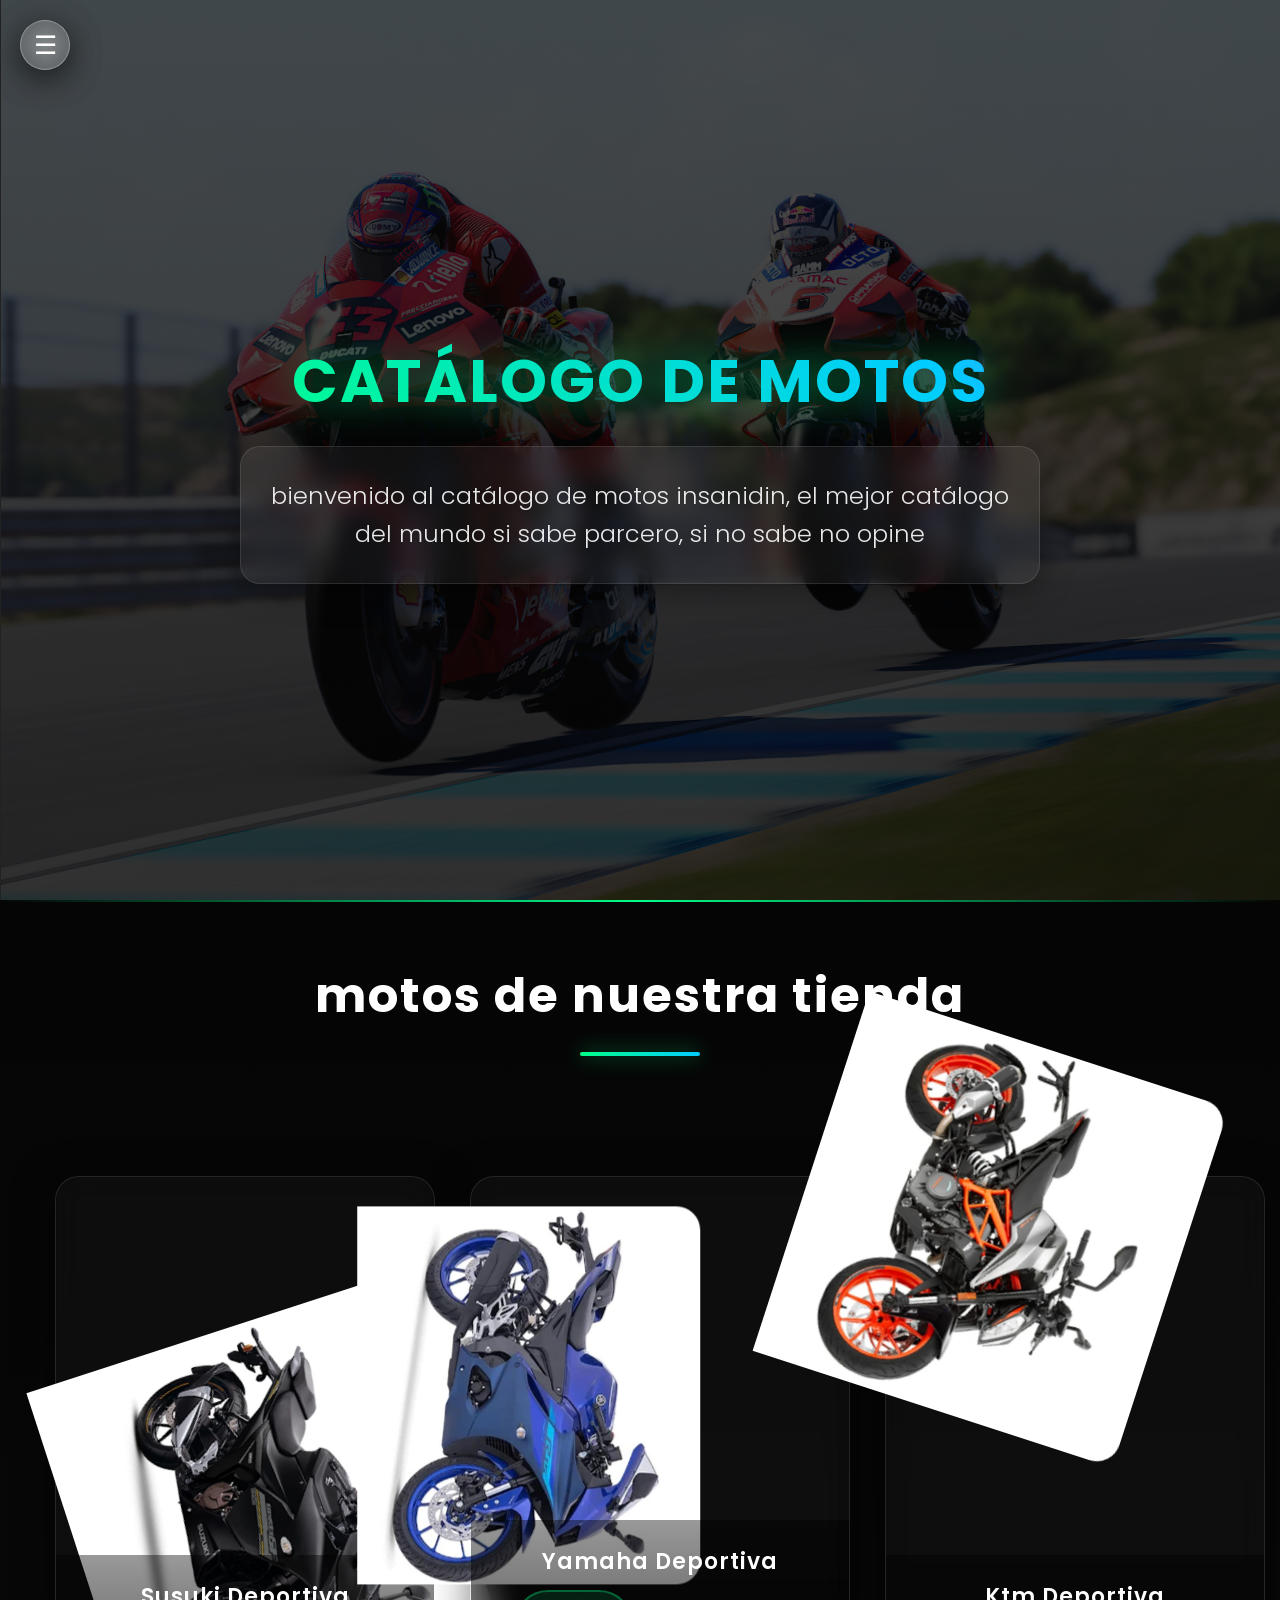
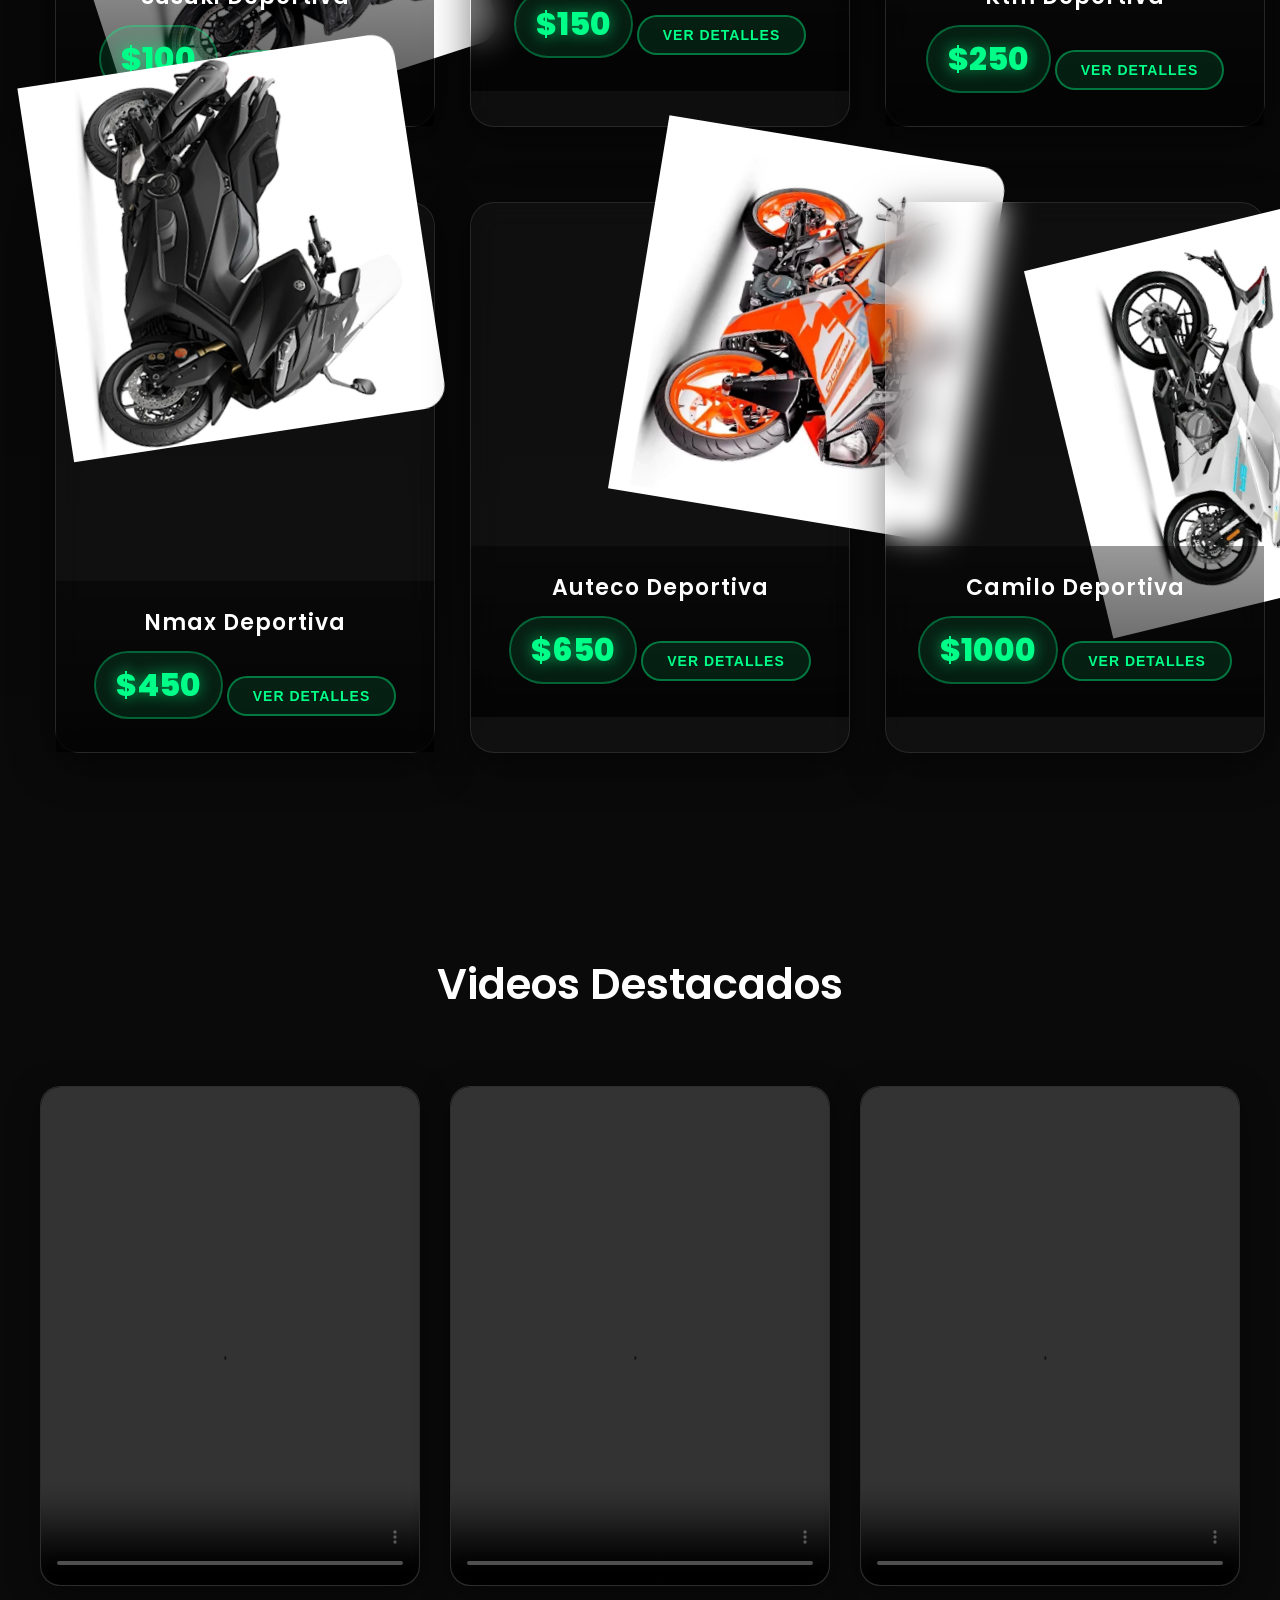
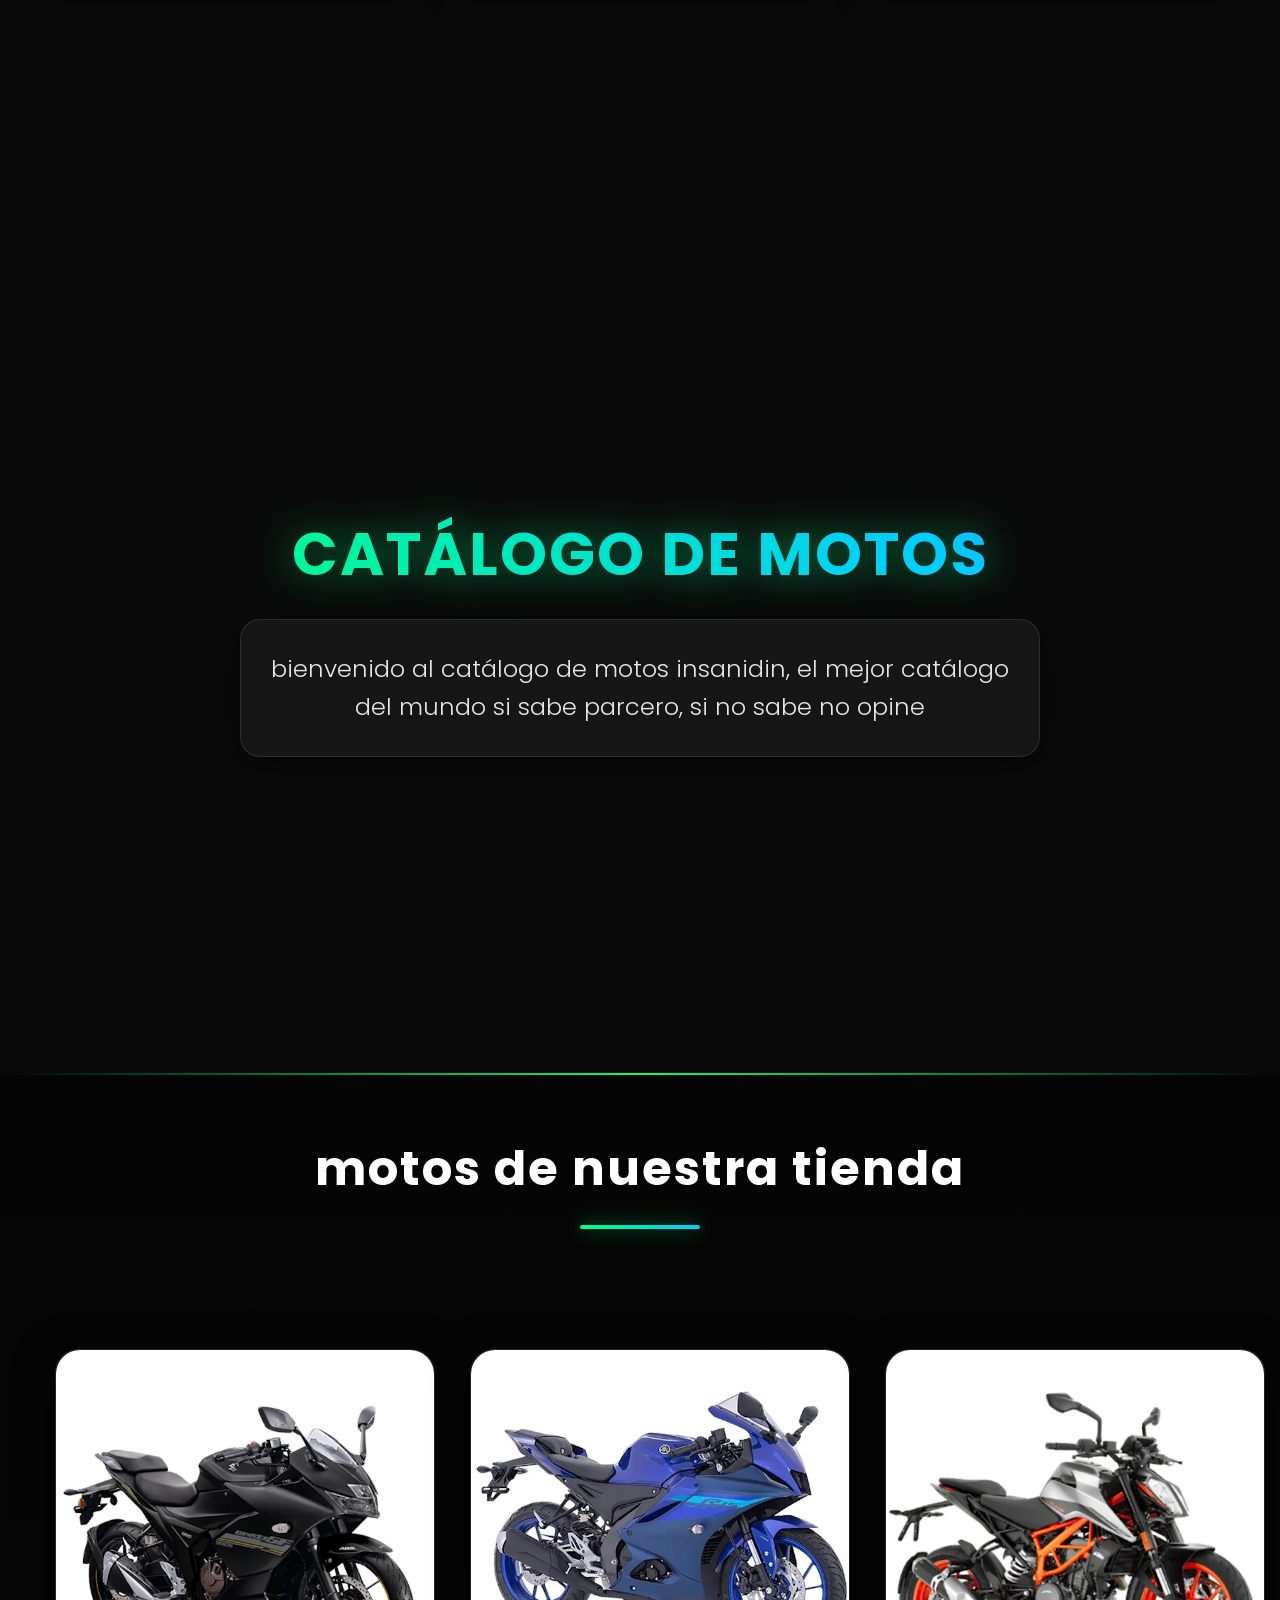
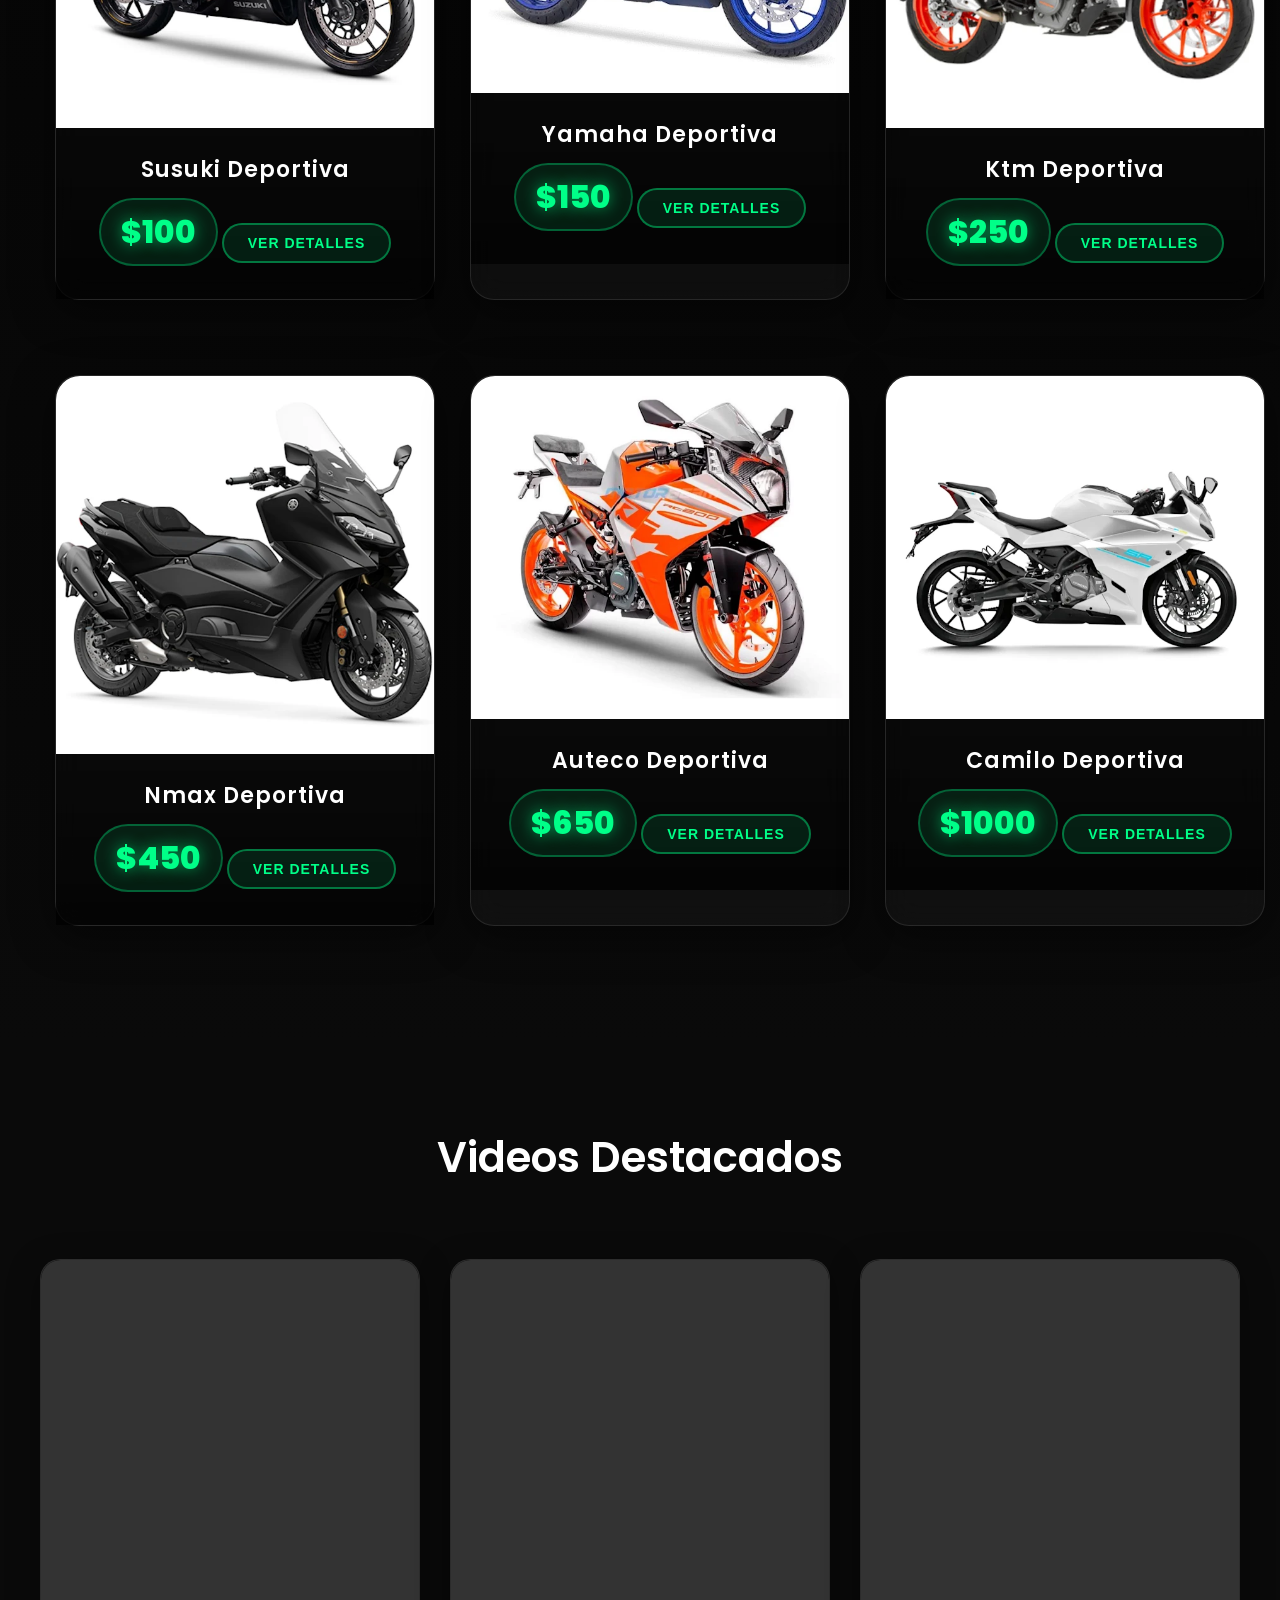
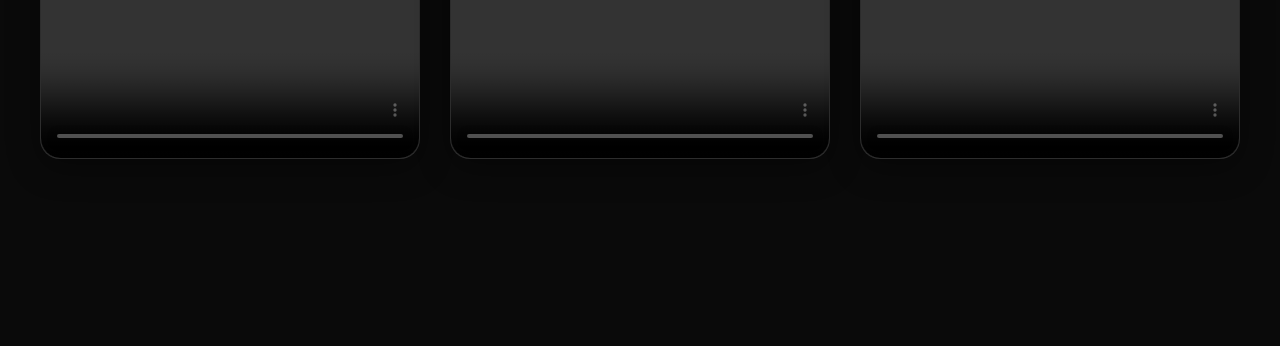
==== index.html @ 55f5631e "Fix Vercel entrypoint: use index.html" ====
<!DOCTYPE html>
<html lang="es">
<head>
    <meta charset="UTF-8">
    <meta name="viewport" content="width=device-width, initial-scale=1.0, user-scalable=yes, maximum-scale=5.0">
    <meta name="description" content="Catálogo de motos deportivas - Encuentra las mejores motos al mejor precio">
    <meta name="theme-color" content="#0a0a0a">
    <link rel="icon" href="assets/img/icon.ico" type="image/png">
    <title>Catálogo de Motos | Las Mejores Motos Deportivas</title>
    <link rel="preconnect" href="https://fonts.googleapis.com">
    <link rel="preconnect" href="https://fonts.gstatic.com" crossorigin>
    <link href="https://fonts.googleapis.com/css2?family=Poppins:wght@300;400;600;700&display=swap" rel="stylesheet">
    <link rel="stylesheet" href="style.css">
</head>
<body>
    <header class="header">
        <button id="menu-btn" aria-label="Menú de navegación" aria-expanded="false">☰</button>

        <div id="sidebar" role="navigation" aria-label="Menú principal">
            <a href="#inicio" class="sidebar-link">Inicio</a>
            <a href="#catalogo" class="sidebar-link">Catálogo</a>
            <a href="#videos" class="sidebar-link">Videos</a>
        </div>

        <div id="blur-overlay"></div>
    </header>

    <section id="inicio">
        <div class="hero-content">
            <h1 class="title">
                <span class="title-glow">catálogo de motos</span>
            </h1>

            <p class="hi">
                bienvenido al catálogo de motos insanidin, el mejor catálogo del mundo si sabe parcero, si no sabe no opine
            </p>
        </div>
    </section>

    <main>
        <section id="catalogo">
            <h2 class="section-title">motos de nuestra tienda</h2>

            <div class="contenedor">
                <div class="moto-card susuki2">
                    <img class="susuki" src="assets/img/susuki.webp" alt="Moto Suzuki Deportiva" loading="lazy">
                    <div class="moto-info">
                        <h3>susuki deportiva</h3>
                        <p class="precio">$100</p>
                        <button class="btn-comprar" type="button">Ver Detalles</button>
                    </div>
                </div>

                <div class="moto-card yamaha2">
                    <img class="yamaha" src="assets/img/yamaha.jpg" alt="Moto Yamaha Deportiva" loading="lazy">
                    <div class="moto-info">
                        <h3>yamaha deportiva</h3>
                        <p class="precio">$150</p>
                        <button class="btn-comprar" type="button">Ver Detalles</button>
                    </div>
                </div>

                <div class="moto-card ktm2">
                    <img class="ktm" src="assets/img/ktm.jpg" alt="Moto KTM Deportiva" loading="lazy">
                    <div class="moto-info">
                        <h3>ktm deportiva</h3>
                        <p class="precio">$250</p>
                        <button class="btn-comprar" type="button">Ver Detalles</button>
                    </div>
                </div>

                <div class="moto-card nmax2">
                    <img class="nmax" src="assets/img/nmax.jpg" alt="Moto NMAX Deportiva" loading="lazy">
                    <div class="moto-info">
                        <h3>nmax deportiva</h3>
                        <p class="precio">$450</p>
                        <button class="btn-comprar" type="button">Ver Detalles</button>
                    </div>
                </div>

                <div class="moto-card auteco2">
                    <img class="auteco" src="assets/img/auteco.jpg" alt="Moto Auteco Deportiva" loading="lazy">
                    <div class="moto-info">
                        <h3>auteco deportiva</h3>
                        <p class="precio">$650</p>
                        <button class="btn-comprar" type="button">Ver Detalles</button>
                    </div>
                </div>

                <div class="moto-card camilo2">
                    <img class="camilo" src="assets/img/camilo.jpg" alt="Moto Camilo Deportiva" loading="lazy">
                    <div class="moto-info">
                        <h3>camilo deportiva</h3>
                        <p class="precio">$1000</p>
                        <button class="btn-comprar" type="button">Ver Detalles</button>
                    </div>
                </div>
            </div>
        </section>

        <section id="videos">
            <h2 class="titulo-videos">Videos Destacados</h2>

            <div class="contenedor-videos">
                <div class="video-card">
                    <video controls preload="metadata">
                        <source src="assets/video/lol.mp4" type="video/mp4">
                        Tu navegador no soporta videos HTML5.
                    </video>
                </div>

                <div class="video-card">
                    <video controls preload="metadata">
                        <source src="assets/video/poni.mp4" type="video/mp4">
                        Tu navegador no soporta videos HTML5.
                    </video>
                </div>

                <div class="video-card">
                    <video controls preload="metadata">
                        <source src="assets/video/uwu.mp4" type="video/mp4">
                        Tu navegador no soporta videos HTML5.
                    </video>
                </div>
            </div>
        </section>
    </main>

    <footer></footer>

    <script src="script.js"></script>
</body>
</html>
<!DOCTYPE html>
<html lang="es">
<head>
    <meta charset="UTF-8">
    <meta name="viewport" content="width=device-width, initial-scale=1.0, user-scalable=yes, maximum-scale=5.0">
    <meta name="description" content="Catálogo de motos deportivas - Encuentra las mejores motos al mejor precio">
    <meta name="theme-color" content="#0a0a0a">
    <link rel="icon" href="assets/img/icon.ico" type="image/png">
    <title>Catálogo de Motos | Las Mejores Motos Deportivas</title>
    
    <!-- Preconnect para performance -->
    <link rel="preconnect" href="https://fonts.googleapis.com">
    <link rel="preconnect" href="https://fonts.gstatic.com" crossorigin>
    <link href="https://fonts.googleapis.com/css2?family=Poppins:wght@300;400;600;700&display=swap" rel="stylesheet">
    
    <link rel="stylesheet" href="style.css">
    </head>
<body>
   <header class="header"> 

    <!-- Botón menu -->
    <button id="menu-btn" aria-label="Menú de navegación" aria-expanded="false">☰</button>

    <!-- Sidebar lateral -->
    <div id="sidebar" role="navigation" aria-label="Menú principal">
        <a href="#inicio" class="sidebar-link">Inicio</a>
        <a href="#catalogo" class="sidebar-link">Catálogo</a>
        <a href="#videos" class="sidebar-link">Videos</a>
    </div>

    <!-- Fondo oscuro pal menu -->
    <div id="blur-overlay"></div>



</header>

    <section id="inicio">
        <div class="hero-content">
            <h1 class="title">
                <span class="title-glow">catálogo de motos</span>
            </h1>
            
            <p class="hi">
                bienvenido al catálogo de motos insanidin, el mejor catálogo del mundo si sabe parcero, si no sabe no opine
            </p>
        </div>
    </section>

</header>

    <main>
        <section id="catalogo">
        <h2 class="section-title">
            motos de nuestra tienda
        </h2>
        <div class="contenedor">
        <div class="moto-card susuki2">
            <img class="susuki" src="assets/img/susuki.webp" alt="Moto Suzuki Deportiva" loading="lazy">
            <div class="moto-info">
                <h3>susuki deportiva</h3>
                <p class="precio">$100</p>
                <button class="btn-comprar">Ver Detalles</button>
            </div>
        </div>
        <div class="moto-card yamaha2">
            <img class="yamaha" src="assets/img/yamaha.jpg" alt="Moto Yamaha Deportiva" loading="lazy">
            <div class="moto-info">
                <h3>yamaha deportiva</h3>
                <p class="precio">$150</p>
                <button class="btn-comprar">Ver Detalles</button>
            </div>
        </div>
        <div class="moto-card ktm2">
            <img class="ktm" src="assets/img/ktm.jpg" alt="Moto KTM Deportiva" loading="lazy">
            <div class="moto-info">
                <h3>ktm deportiva</h3>
                <p class="precio">$250</p>
                <button class="btn-comprar">Ver Detalles</button>
            </div>
        </div>
        <div class="moto-card nmax2">
            <img class="nmax" src="assets/img/nmax.jpg" alt="Moto NMAX Deportiva" loading="lazy">
            <div class="moto-info">
                <h3>nmax deportiva</h3>
                <p class="precio">$450</p>
                <button class="btn-comprar">Ver Detalles</button>
            </div>
        </div>
        <div class="moto-card auteco2">
            <img class="auteco" src="assets/img/auteco.jpg" alt="Moto Auteco Deportiva" loading="lazy">
            <div class="moto-info">
                <h3>auteco deportiva</h3>
                <p class="precio">$650</p>
                <button class="btn-comprar">Ver Detalles</button>
            </div>
        </div>
        <div class="moto-card camilo2">
            <img class="camilo" src="assets/img/camilo.jpg" alt="Moto Camilo Deportiva" loading="lazy">
            <div class="moto-info">
                <h3>camilo deportiva</h3>
                <p class="precio">$1000</p>
                <button class="btn-comprar">Ver Detalles</button>
            </div>
        </div>
        </div>

        </section> 
<section id="videos">

    <h2 class="titulo-videos">
        Videos Destacados
    </h2>
<!-- cosa de videos kkkkk -->
    <div class="contenedor-videos">

        <!-- video 1 -->
        <div class="video-card">
            <video controls preload="metadata" loading="lazy">
                <source src="assets/video/lol.mp4" type="video/mp4">
                Tu navegador no soporta videos HTML5.
            </video>
        </div>

        <!-- video 2 -->
        <div class="video-card">
            <video controls preload="metadata" loading="lazy">
                <source src="assets/video/poni.mp4" type="video/mp4">
                Tu navegador no soporta videos HTML5.
            </video>
        </div>

        <!-- video 3 -->
        <div class="video-card">
            <video controls preload="metadata" loading="lazy">
                <source src="assets/video/uwu.mp4" type="video/mp4">
                Tu navegador no soporta videos HTML5.
            </video>
        </div>

    </div>

</section>
    </main>

    <footer>


    </footer>   
    <script src="script.js"></script>
</body>
</html>
---- style.css ----
* {
    margin: 0;
    padding: 0;
    box-sizing: border-box;
}

/* Optimización para dispositivos con movimiento reducido */
@media (prefers-reduced-motion: reduce) {
    *,
    *::before,
    *::after {
        animation-duration: 0.01ms !important;
        animation-iteration-count: 1 !important;
        transition-duration: 0.01ms !important;
    }
}

html {
    scroll-behavior: smooth;
    background-color: #0a0a0a;
    height: 100%;
    width: 100%;
    font-family: 'Poppins', sans-serif;
    -webkit-font-smoothing: antialiased;
    -moz-osx-font-smoothing: grayscale;
}

body {
    background: linear-gradient(rgba(0, 0, 0, 0.7), rgba(0, 0, 0, 0.8)), url(assets/img/moticowall.jpg);
    background-size: cover;
    background-position: center;
    background-repeat: no-repeat;
    background-attachment: fixed;
    color: white;
    overflow-x: hidden;
    min-height: 100vh;
}

.menu {
    position: fixed;
    color: white;
    background: hsla(0, 0%, 100%, 0.2);
}


#catalogo {
    background: linear-gradient(180deg, rgba(0, 0, 0, 0.5) 0%, rgba(10, 10, 10, 0.9) 100%);
    padding: 60px 20px;
    min-height: 100vh;
    position: relative;
}

#catalogo::before {
    content: '';
    position: absolute;
    top: 0;
    left: 0;
    right: 0;
    height: 2px;
    background: linear-gradient(90deg, transparent, #00ff88, transparent);
}

.contenedor {
    display: grid;
    grid-template-columns: repeat(auto-fit, minmax(280px, 1fr));
    gap: 35px;
    max-width: 1600px;
    margin: 0 auto;
    padding: 40px 15px;
    perspective: 1000px;
}


.contenedor img {
    width: 100%;
    height: auto;
}


.susuki, .yamaha, .ktm, .nmax, .auteco, .camilo {
    border-radius: 24px 24px 0 0;
    position: relative;
    width: 100%;
    height: 280px;
    object-fit: cover;
    display: block;
    transition: filter 0.3s cubic-bezier(0.4, 0, 0.2, 1);
    transform-origin: center;
    will-change: transform;
}

.hero-content {
    display: flex;
    flex-direction: column;
    justify-content: center;
    align-items: center;
    height: 100vh;
    animation: fadeIn 1s ease-in;
}

.title {
    font-size: 60px;
    font-weight: 700;
    margin: 20px 0;
    text-align: center;
    color: white;
    letter-spacing: 2px;
    text-transform: uppercase;
}

.title-glow {
    background: linear-gradient(45deg, #00ff88, #00ccff, #ff00ff);
    background-size: 200% 200%;
    -webkit-background-clip: text;
    background-clip: text;
    -webkit-text-fill-color: transparent;
    animation: gradientShift 3s ease infinite;
    filter: drop-shadow(0 0 20px rgba(0, 255, 136, 0.5));
}

@keyframes gradientShift {
    0%, 100% { background-position: 0% 50%; }
    50% { background-position: 100% 50%; }
}

@keyframes fadeIn {
    from { opacity: 0; transform: translateY(20px); }
    to { opacity: 1; transform: translateY(0); }
}

.hi {
    font-size: 24px;
    font-weight: 300;
    color: rgba(255, 255, 255, 0.9);
    max-width: 800px;
    text-align: center;
    line-height: 1.6;
    padding: 30px;
    background: rgba(255, 255, 255, 0.05);
    backdrop-filter: blur(10px);
    border: 1px solid rgba(255, 255, 255, 0.1);
    border-radius: 20px;
    box-shadow: 0 8px 32px 0 rgba(0, 0, 0, 0.37);
}

.section-title {
    font-size: 48px;
    font-weight: 700;
    text-align: center;
    margin: 0 0 60px 0;
    color: white;
    text-transform: lowercase;
    letter-spacing: 2px;
    position: relative;
    display: inline-block;
    width: 100%;
}

.section-title::after {
    content: '';
    display: block;
    width: 120px;
    height: 4px;
    background: linear-gradient(90deg, #00ff88, #00ccff);
    margin: 20px auto 0;
    border-radius: 2px;
    box-shadow: 0 0 20px rgba(0, 255, 136, 0.6);
}

.moto-card {
    position: relative;
    width: 100%;
    background: rgba(255, 255, 255, 0.03);
    backdrop-filter: blur(15px);
    -webkit-backdrop-filter: blur(15px);
    border: 1px solid rgba(255, 255, 255, 0.1);
    border-radius: 24px;
    overflow: visible;
    transition: all 0.5s cubic-bezier(0.4, 0, 0.2, 1);
    box-shadow: 0 10px 40px 0 rgba(0, 0, 0, 0.5);
    transform-style: preserve-3d;
    margin: 20px;
    cursor: pointer;
}

/* Hover solo en desktop */
@media (hover: hover) and (pointer: fine) {
    .moto-card:hover {
        transform: translateY(-15px) rotateX(5deg);
        border: 1px solid rgba(0, 255, 136, 0.4);
        box-shadow: 0 20px 60px 0 rgba(0, 255, 136, 0.3),
                    0 0 30px 0 rgba(0, 255, 136, 0.2);
    }
    
    .moto-card:hover::before {
        opacity: 1;
    }
    
    .moto-card:hover .moto-info h3 {
        color: #00ff88;
    }
    
    .moto-card:hover .precio {
        transform: scale(1.1);
        background: rgba(0, 255, 136, 0.2);
        border-color: rgba(0, 255, 136, 0.6);
        box-shadow: 0 0 20px rgba(0, 255, 136, 0.4);
    }
    
    .moto-card:hover .btn-comprar {
        background: #00ff88;
        color: #0a0a0a;
        transform: translateY(0);
    }
    
    .moto-card:hover .susuki,
    .moto-card:hover .yamaha, 
    .moto-card:hover .ktm, 
    .moto-card:hover .nmax, 
    .moto-card:hover .auteco, 
    .moto-card:hover .camilo {
        filter: brightness(1.15) contrast(1.1) saturate(1.2);
    }
}

/* Touch feedback para móvil */
@media (hover: none) and (pointer: coarse) {
    .moto-card:active {
        transform: scale(0.98);
        transition: transform 0.1s ease;
    }
}

.moto-card::before {
    content: '';
    position: absolute;
    top: 0;
    left: 0;
    right: 0;
    height: 100%;
    background: linear-gradient(135deg, rgba(0, 255, 136, 0.1) 0%, transparent 50%, rgba(0, 204, 255, 0.1) 100%);
    opacity: 0;
    transition: opacity 0.5s ease;
    z-index: 1;
    pointer-events: none;
}

.btn-comprar {
    display: inline-block;
    padding: 10px 24px;
    margin-top: 12px;
    background: rgba(0, 255, 136, 0.1);
    border: 2px solid rgba(0, 255, 136, 0.4);
    border-radius: 50px;
    color: #00ff88;
    font-weight: 600;
    font-size: 14px;
    cursor: pointer;
    transition: all 0.3s ease;
    text-transform: uppercase;
    letter-spacing: 1px;
    transform: translateY(5px);
    -webkit-tap-highlight-color: transparent;
}

.btn-comprar:active {
    transform: scale(0.95);
}

.moto-info {
    padding: 25px;
    text-align: center;
    background: linear-gradient(180deg, rgba(0, 0, 0, 0.4) 0%, rgba(0, 0, 0, 0.7) 100%);
    position: relative;
    z-index: 2;
}

.moto-info h3 {
    font-size: 22px;
    font-weight: 600;
    margin-bottom: 12px;
    color: white;
    text-transform: capitalize;
    letter-spacing: 1px;
    transition: color 0.3s ease;
}


.precio {
    font-size: 32px;
    font-weight: 800;
    color: #00ff88;
    text-shadow: 0 0 15px rgba(0, 255, 136, 0.6);
    display: inline-block;
    padding: 8px 20px;
    background: rgba(0, 255, 136, 0.1);
    border-radius: 50px;
    border: 2px solid rgba(0, 255, 136, 0.3);
    transition: all 0.3s ease;
    margin-bottom: 8px;
}

/* reloj - oculto por defecto, se puede activar si se necesita */
#reloj {
    display: none;
    font-size: 18px;
    font-weight: 600;
    color: white;
    text-align: center;
    position: fixed;
    top: 15px;
    right: 20px;
    padding: 10px 20px;
    background: rgba(255, 255, 255, 0.1);
    backdrop-filter: blur(10px);
    -webkit-backdrop-filter: blur(10px);
    border: 1px solid rgba(255, 255, 255, 0.2);
    border-radius: 50px;
    box-shadow: 0 8px 32px 0 rgba(0, 0, 0, 0.37);
    z-index: 999;
    font-family: 'Courier New', monospace;
    letter-spacing: 2px;
}

/* boton del menu */
#menu-btn {
    font-size: 26px;
    background: rgba(255, 255, 255, 0.1);
    backdrop-filter: blur(10px);
    -webkit-backdrop-filter: blur(10px);
    border: 1px solid rgba(255, 255, 255, 0.2);
    color: white;
    cursor: pointer;
    position: fixed;
    top: 20px;
    left: 20px;
    z-index: 1001;
    width: 50px;
    height: 50px;
    border-radius: 50%;
    display: flex;
    align-items: center;
    justify-content: center;
    transition: all 0.3s ease;
    box-shadow: 0 8px 32px 0 rgba(0, 0, 0, 0.37);
    -webkit-tap-highlight-color: transparent;
    touch-action: manipulation;
}

@media (hover: hover) {
    #menu-btn:hover {
        background: rgba(255, 255, 255, 0.2);
        transform: scale(1.1);
        box-shadow: 0 0 20px rgba(0, 255, 136, 0.5);
    }
}

#menu-btn:active {
    transform: scale(0.95);
}

/*sidebar*/
#sidebar {
    position: fixed;
    left: 0;
    top: 0;
    width: 0;
    height: 100%;
    background: rgba(10, 10, 10, 0.98);
    backdrop-filter: blur(20px);
    -webkit-backdrop-filter: blur(20px);
    border-right: 1px solid rgba(255, 255, 255, 0.1);
    overflow-x: hidden;
    transition: width 0.4s cubic-bezier(0.4, 0, 0.2, 1);
    padding-top: 80px;
    z-index: 1002;
}

#sidebar a {
    padding: 18px 30px;
    display: block;
    color: white;
    text-decoration: none;
    font-size: 18px;
    font-weight: 400;
    transition: all 0.3s ease;
    border-left: 3px solid transparent;
    -webkit-tap-highlight-color: transparent;
}

#sidebar a:active,
#sidebar a:hover {
    background: rgba(0, 255, 136, 0.1);
    border-left: 3px solid #00ff88;
    padding-left: 40px;
    color: #00ff88;
}

/* fondo dark */
#blur-overlay {
    position: fixed;
    width: 100%;
    height: 100%;
    background: rgba(0,0,0,0.7);
    backdrop-filter: blur(3px);
    -webkit-backdrop-filter: blur(3px);
    display: none;
    top: 0;
    left: 0;
    z-index: 1000;
    cursor: pointer;
}

/* seccion de videos */
#videos {
    background: rgba(10, 10, 10, 0.8);
    color: white;
    padding: 80px 20px;
    text-align: center;
    min-height: 100vh;
}

.titulo-videos {
    font-size: 42px;
    font-weight: 600;
    margin-bottom: 50px;
    text-transform: capitalize;
}

.contenedor-videos {
    display: flex;
    justify-content: center;
    gap: 30px;
    flex-wrap: nowrap;
    width: 100%;
    align-items: center;
    padding: 20px;
}

.video-card {
    width: 100%;
    max-width: 400px;
    height: 500px;
    background: rgba(255, 255, 255, 0.05);
    backdrop-filter: blur(10px);
    border: 1px solid rgba(255, 255, 255, 0.1);
    border-radius: 20px;
    overflow: hidden;
    transition: all 0.4s ease;
    box-shadow: 0 8px 32px 0 rgba(0, 0, 0, 0.37);
}

.video-card:hover {
    transform: translateY(-10px) scale(1.02);
    border: 1px solid rgba(255, 255, 255, 0.3);
    box-shadow: 0 15px 45px 0 rgba(0, 255, 255, 0.3);
}

.video-card video {
    width: 100%;
    height: 100%;
    object-fit: cover;
    border-radius: 20px;
}

section {
    min-height: 100vh;
}

/* ===============================
   RESPONSIVE DESIGN OPTIMIZADO
================================= */

/* Tablets grandes y desktop pequeño */
@media (max-width: 1200px) {
    .contenedor {
        grid-template-columns: repeat(auto-fit, minmax(250px, 1fr));
        gap: 30px;
        padding: 30px 15px;
    }
    
    .moto-card {
        margin: 15px;
    }
}

/* Tablets */
@media (max-width: 900px) {
    .title {
        font-size: 48px;
    }
    
    .section-title {
        font-size: 38px;
        margin-bottom: 40px;
    }
    
    #catalogo {
        padding: 50px 15px;
    }
    
    .contenedor {
        grid-template-columns: repeat(auto-fit, minmax(220px, 1fr));
        gap: 25px;
    }
}

/* Móviles grandes */
@media (max-width: 768px) {
    body {
        background-attachment: scroll; /* Mejor performance en móvil */
    }
    
    .title {
        font-size: 36px;
        letter-spacing: 1px;
    }
    
    .section-title {
        font-size: 32px;
        margin-bottom: 30px;
    }
    
    .section-title::after {
        width: 80px;
        height: 3px;
    }
    
    .contenedor {
        grid-template-columns: repeat(auto-fit, minmax(200px, 1fr));
        gap: 20px;
        padding: 20px 10px;
    }
    
    .moto-card {
        margin: 10px;
    }
    
    .susuki, .yamaha, .ktm, .nmax, .auteco, .camilo {
        height: 220px;
    }
    
    .hi {
        font-size: 18px;
        padding: 25px 20px;
        max-width: 90%;
    }
    
    .precio {
        font-size: 28px;
        padding: 6px 16px;
    }
    
    .btn-comprar {
        padding: 8px 20px;
        font-size: 13px;
    }
    
    .contenedor-videos {
        flex-direction: column;
        gap: 25px;
        padding: 15px;
    }
    
    .video-card {
        height: 400px;
        max-width: 100%;
    }
    
    .titulo-videos {
        font-size: 36px;
        margin-bottom: 30px;
    }
    
    #videos {
        padding: 60px 15px;
    }
    
    #menu-btn {
        width: 45px;
        height: 45px;
        font-size: 24px;
        top: 15px;
        left: 15px;
    }
    
    #sidebar {
        width: 0;
    }
    
    #sidebar[style*="width: 250px"] {
        width: 70vw !important;
        max-width: 280px;
    }
}

/* Móviles pequeños */
@media (max-width: 480px) {
    .title {
        font-size: 28px;
    }
    
    .section-title {
        font-size: 26px;
        margin-bottom: 25px;
    }
    
    .hi {
        font-size: 16px;
        padding: 20px 15px;
    }
    
    .contenedor {
        grid-template-columns: 1fr;
        gap: 20px;
        padding: 15px 5px;
    }
    
    .moto-card {
        max-width: 100%;
        margin: 8px;
    }
    
    .susuki, .yamaha, .ktm, .nmax, .auteco, .camilo {
        height: 200px;
    }
    
    .moto-info {
        padding: 20px 15px;
    }
    
    .moto-info h3 {
        font-size: 18px;
    }
    
    .precio {
        font-size: 24px;
        padding: 5px 14px;
    }
    
    .btn-comprar {
        padding: 8px 18px;
        font-size: 12px;
    }
    
    .video-card {
        height: 300px;
    }
    
    .titulo-videos {
        font-size: 28px;
    }
    
    #catalogo {
        padding: 40px 10px;
    }
    
    #videos {
        padding: 50px 10px;
    }
    
    #menu-btn {
        width: 42px;
        height: 42px;
        font-size: 22px;
    }
}

/* Móviles muy pequeños */
@media (max-width: 360px) {
    .title {
        font-size: 24px;
    }
    
    .section-title {
        font-size: 22px;
    }
    
    .hi {
        font-size: 14px;
    }
    
    .contenedor {
        padding: 10px 5px;
    }
    
    .moto-card {
        margin: 5px;
    }
}
---- style.css ----
* {
    margin: 0;
    padding: 0;
    box-sizing: border-box;
}

/* Optimización para dispositivos con movimiento reducido */
@media (prefers-reduced-motion: reduce) {
    *,
    *::before,
    *::after {
        animation-duration: 0.01ms !important;
        animation-iteration-count: 1 !important;
        transition-duration: 0.01ms !important;
    }
}

html {
    scroll-behavior: smooth;
    background-color: #0a0a0a;
    height: 100%;
    width: 100%;
    font-family: 'Poppins', sans-serif;
    -webkit-font-smoothing: antialiased;
    -moz-osx-font-smoothing: grayscale;
}

body {
    background: linear-gradient(rgba(0, 0, 0, 0.7), rgba(0, 0, 0, 0.8)), url(assets/img/moticowall.jpg);
    background-size: cover;
    background-position: center;
    background-repeat: no-repeat;
    background-attachment: fixed;
    color: white;
    overflow-x: hidden;
    min-height: 100vh;
}

.menu {
    position: fixed;
    color: white;
    background: hsla(0, 0%, 100%, 0.2);
}


#catalogo {
    background: linear-gradient(180deg, rgba(0, 0, 0, 0.5) 0%, rgba(10, 10, 10, 0.9) 100%);
    padding: 60px 20px;
    min-height: 100vh;
    position: relative;
}

#catalogo::before {
    content: '';
    position: absolute;
    top: 0;
    left: 0;
    right: 0;
    height: 2px;
    background: linear-gradient(90deg, transparent, #00ff88, transparent);
}

.contenedor {
    display: grid;
    grid-template-columns: repeat(auto-fit, minmax(280px, 1fr));
    gap: 35px;
    max-width: 1600px;
    margin: 0 auto;
    padding: 40px 15px;
    perspective: 1000px;
}


.contenedor img {
    width: 100%;
    height: auto;
}


.susuki, .yamaha, .ktm, .nmax, .auteco, .camilo {
    border-radius: 24px 24px 0 0;
    position: relative;
    width: 100%;
    height: 280px;
    object-fit: cover;
    display: block;
    transition: filter 0.3s cubic-bezier(0.4, 0, 0.2, 1);
    transform-origin: center;
    will-change: transform;
}

.hero-content {
    display: flex;
    flex-direction: column;
    justify-content: center;
    align-items: center;
    height: 100vh;
    animation: fadeIn 1s ease-in;
}

.title {
    font-size: 60px;
    font-weight: 700;
    margin: 20px 0;
    text-align: center;
    color: white;
    letter-spacing: 2px;
    text-transform: uppercase;
}

.title-glow {
    background: linear-gradient(45deg, #00ff88, #00ccff, #ff00ff);
    background-size: 200% 200%;
    -webkit-background-clip: text;
    background-clip: text;
    -webkit-text-fill-color: transparent;
    animation: gradientShift 3s ease infinite;
    filter: drop-shadow(0 0 20px rgba(0, 255, 136, 0.5));
}

@keyframes gradientShift {
    0%, 100% { background-position: 0% 50%; }
    50% { background-position: 100% 50%; }
}

@keyframes fadeIn {
    from { opacity: 0; transform: translateY(20px); }
    to { opacity: 1; transform: translateY(0); }
}

.hi {
    font-size: 24px;
    font-weight: 300;
    color: rgba(255, 255, 255, 0.9);
    max-width: 800px;
    text-align: center;
    line-height: 1.6;
    padding: 30px;
    background: rgba(255, 255, 255, 0.05);
    backdrop-filter: blur(10px);
    border: 1px solid rgba(255, 255, 255, 0.1);
    border-radius: 20px;
    box-shadow: 0 8px 32px 0 rgba(0, 0, 0, 0.37);
}

.section-title {
    font-size: 48px;
    font-weight: 700;
    text-align: center;
    margin: 0 0 60px 0;
    color: white;
    text-transform: lowercase;
    letter-spacing: 2px;
    position: relative;
    display: inline-block;
    width: 100%;
}

.section-title::after {
    content: '';
    display: block;
    width: 120px;
    height: 4px;
    background: linear-gradient(90deg, #00ff88, #00ccff);
    margin: 20px auto 0;
    border-radius: 2px;
    box-shadow: 0 0 20px rgba(0, 255, 136, 0.6);
}

.moto-card {
    position: relative;
    width: 100%;
    background: rgba(255, 255, 255, 0.03);
    backdrop-filter: blur(15px);
    -webkit-backdrop-filter: blur(15px);
    border: 1px solid rgba(255, 255, 255, 0.1);
    border-radius: 24px;
    overflow: visible;
    transition: all 0.5s cubic-bezier(0.4, 0, 0.2, 1);
    box-shadow: 0 10px 40px 0 rgba(0, 0, 0, 0.5);
    transform-style: preserve-3d;
    margin: 20px;
    cursor: pointer;
}

/* Hover solo en desktop */
@media (hover: hover) and (pointer: fine) {
    .moto-card:hover {
        transform: translateY(-15px) rotateX(5deg);
        border: 1px solid rgba(0, 255, 136, 0.4);
        box-shadow: 0 20px 60px 0 rgba(0, 255, 136, 0.3),
                    0 0 30px 0 rgba(0, 255, 136, 0.2);
    }
    
    .moto-card:hover::before {
        opacity: 1;
    }
    
    .moto-card:hover .moto-info h3 {
        color: #00ff88;
    }
    
    .moto-card:hover .precio {
        transform: scale(1.1);
        background: rgba(0, 255, 136, 0.2);
        border-color: rgba(0, 255, 136, 0.6);
        box-shadow: 0 0 20px rgba(0, 255, 136, 0.4);
    }
    
    .moto-card:hover .btn-comprar {
        background: #00ff88;
        color: #0a0a0a;
        transform: translateY(0);
    }
    
    .moto-card:hover .susuki,
    .moto-card:hover .yamaha, 
    .moto-card:hover .ktm, 
    .moto-card:hover .nmax, 
    .moto-card:hover .auteco, 
    .moto-card:hover .camilo {
        filter: brightness(1.15) contrast(1.1) saturate(1.2);
    }
}

/* Touch feedback para móvil */
@media (hover: none) and (pointer: coarse) {
    .moto-card:active {
        transform: scale(0.98);
        transition: transform 0.1s ease;
    }
}

.moto-card::before {
    content: '';
    position: absolute;
    top: 0;
    left: 0;
    right: 0;
    height: 100%;
    background: linear-gradient(135deg, rgba(0, 255, 136, 0.1) 0%, transparent 50%, rgba(0, 204, 255, 0.1) 100%);
    opacity: 0;
    transition: opacity 0.5s ease;
    z-index: 1;
    pointer-events: none;
}

.btn-comprar {
    display: inline-block;
    padding: 10px 24px;
    margin-top: 12px;
    background: rgba(0, 255, 136, 0.1);
    border: 2px solid rgba(0, 255, 136, 0.4);
    border-radius: 50px;
    color: #00ff88;
    font-weight: 600;
    font-size: 14px;
    cursor: pointer;
    transition: all 0.3s ease;
    text-transform: uppercase;
    letter-spacing: 1px;
    transform: translateY(5px);
    -webkit-tap-highlight-color: transparent;
}

.btn-comprar:active {
    transform: scale(0.95);
}

.moto-info {
    padding: 25px;
    text-align: center;
    background: linear-gradient(180deg, rgba(0, 0, 0, 0.4) 0%, rgba(0, 0, 0, 0.7) 100%);
    position: relative;
    z-index: 2;
}

.moto-info h3 {
    font-size: 22px;
    font-weight: 600;
    margin-bottom: 12px;
    color: white;
    text-transform: capitalize;
    letter-spacing: 1px;
    transition: color 0.3s ease;
}


.precio {
    font-size: 32px;
    font-weight: 800;
    color: #00ff88;
    text-shadow: 0 0 15px rgba(0, 255, 136, 0.6);
    display: inline-block;
    padding: 8px 20px;
    background: rgba(0, 255, 136, 0.1);
    border-radius: 50px;
    border: 2px solid rgba(0, 255, 136, 0.3);
    transition: all 0.3s ease;
    margin-bottom: 8px;
}

/* reloj - oculto por defecto, se puede activar si se necesita */
#reloj {
    display: none;
    font-size: 18px;
    font-weight: 600;
    color: white;
    text-align: center;
    position: fixed;
    top: 15px;
    right: 20px;
    padding: 10px 20px;
    background: rgba(255, 255, 255, 0.1);
    backdrop-filter: blur(10px);
    -webkit-backdrop-filter: blur(10px);
    border: 1px solid rgba(255, 255, 255, 0.2);
    border-radius: 50px;
    box-shadow: 0 8px 32px 0 rgba(0, 0, 0, 0.37);
    z-index: 999;
    font-family: 'Courier New', monospace;
    letter-spacing: 2px;
}

/* boton del menu */
#menu-btn {
    font-size: 26px;
    background: rgba(255, 255, 255, 0.1);
    backdrop-filter: blur(10px);
    -webkit-backdrop-filter: blur(10px);
    border: 1px solid rgba(255, 255, 255, 0.2);
    color: white;
    cursor: pointer;
    position: fixed;
    top: 20px;
    left: 20px;
    z-index: 1001;
    width: 50px;
    height: 50px;
    border-radius: 50%;
    display: flex;
    align-items: center;
    justify-content: center;
    transition: all 0.3s ease;
    box-shadow: 0 8px 32px 0 rgba(0, 0, 0, 0.37);
    -webkit-tap-highlight-color: transparent;
    touch-action: manipulation;
}

@media (hover: hover) {
    #menu-btn:hover {
        background: rgba(255, 255, 255, 0.2);
        transform: scale(1.1);
        box-shadow: 0 0 20px rgba(0, 255, 136, 0.5);
    }
}

#menu-btn:active {
    transform: scale(0.95);
}

/*sidebar*/
#sidebar {
    position: fixed;
    left: 0;
    top: 0;
    width: 0;
    height: 100%;
    background: rgba(10, 10, 10, 0.98);
    backdrop-filter: blur(20px);
    -webkit-backdrop-filter: blur(20px);
    border-right: 1px solid rgba(255, 255, 255, 0.1);
    overflow-x: hidden;
    transition: width 0.4s cubic-bezier(0.4, 0, 0.2, 1);
    padding-top: 80px;
    z-index: 1002;
}

#sidebar a {
    padding: 18px 30px;
    display: block;
    color: white;
    text-decoration: none;
    font-size: 18px;
    font-weight: 400;
    transition: all 0.3s ease;
    border-left: 3px solid transparent;
    -webkit-tap-highlight-color: transparent;
}

#sidebar a:active,
#sidebar a:hover {
    background: rgba(0, 255, 136, 0.1);
    border-left: 3px solid #00ff88;
    padding-left: 40px;
    color: #00ff88;
}

/* fondo dark */
#blur-overlay {
    position: fixed;
    width: 100%;
    height: 100%;
    background: rgba(0,0,0,0.7);
    backdrop-filter: blur(3px);
    -webkit-backdrop-filter: blur(3px);
    display: none;
    top: 0;
    left: 0;
    z-index: 1000;
    cursor: pointer;
}

/* seccion de videos */
#videos {
    background: rgba(10, 10, 10, 0.8);
    color: white;
    padding: 80px 20px;
    text-align: center;
    min-height: 100vh;
}

.titulo-videos {
    font-size: 42px;
    font-weight: 600;
    margin-bottom: 50px;
    text-transform: capitalize;
}

.contenedor-videos {
    display: flex;
    justify-content: center;
    gap: 30px;
    flex-wrap: nowrap;
    width: 100%;
    align-items: center;
    padding: 20px;
}

.video-card {
    width: 100%;
    max-width: 400px;
    height: 500px;
    background: rgba(255, 255, 255, 0.05);
    backdrop-filter: blur(10px);
    border: 1px solid rgba(255, 255, 255, 0.1);
    border-radius: 20px;
    overflow: hidden;
    transition: all 0.4s ease;
    box-shadow: 0 8px 32px 0 rgba(0, 0, 0, 0.37);
}

.video-card:hover {
    transform: translateY(-10px) scale(1.02);
    border: 1px solid rgba(255, 255, 255, 0.3);
    box-shadow: 0 15px 45px 0 rgba(0, 255, 255, 0.3);
}

.video-card video {
    width: 100%;
    height: 100%;
    object-fit: cover;
    border-radius: 20px;
}

section {
    min-height: 100vh;
}

/* ===============================
   RESPONSIVE DESIGN OPTIMIZADO
================================= */

/* Tablets grandes y desktop pequeño */
@media (max-width: 1200px) {
    .contenedor {
        grid-template-columns: repeat(auto-fit, minmax(250px, 1fr));
        gap: 30px;
        padding: 30px 15px;
    }
    
    .moto-card {
        margin: 15px;
    }
}

/* Tablets */
@media (max-width: 900px) {
    .title {
        font-size: 48px;
    }
    
    .section-title {
        font-size: 38px;
        margin-bottom: 40px;
    }
    
    #catalogo {
        padding: 50px 15px;
    }
    
    .contenedor {
        grid-template-columns: repeat(auto-fit, minmax(220px, 1fr));
        gap: 25px;
    }
}

/* Móviles grandes */
@media (max-width: 768px) {
    body {
        background-attachment: scroll; /* Mejor performance en móvil */
    }
    
    .title {
        font-size: 36px;
        letter-spacing: 1px;
    }
    
    .section-title {
        font-size: 32px;
        margin-bottom: 30px;
    }
    
    .section-title::after {
        width: 80px;
        height: 3px;
    }
    
    .contenedor {
        grid-template-columns: repeat(auto-fit, minmax(200px, 1fr));
        gap: 20px;
        padding: 20px 10px;
    }
    
    .moto-card {
        margin: 10px;
    }
    
    .susuki, .yamaha, .ktm, .nmax, .auteco, .camilo {
        height: 220px;
    }
    
    .hi {
        font-size: 18px;
        padding: 25px 20px;
        max-width: 90%;
    }
    
    .precio {
        font-size: 28px;
        padding: 6px 16px;
    }
    
    .btn-comprar {
        padding: 8px 20px;
        font-size: 13px;
    }
    
    .contenedor-videos {
        flex-direction: column;
        gap: 25px;
        padding: 15px;
    }
    
    .video-card {
        height: 400px;
        max-width: 100%;
    }
    
    .titulo-videos {
        font-size: 36px;
        margin-bottom: 30px;
    }
    
    #videos {
        padding: 60px 15px;
    }
    
    #menu-btn {
        width: 45px;
        height: 45px;
        font-size: 24px;
        top: 15px;
        left: 15px;
    }
    
    #sidebar {
        width: 0;
    }
    
    #sidebar[style*="width: 250px"] {
        width: 70vw !important;
        max-width: 280px;
    }
}

/* Móviles pequeños */
@media (max-width: 480px) {
    .title {
        font-size: 28px;
    }
    
    .section-title {
        font-size: 26px;
        margin-bottom: 25px;
    }
    
    .hi {
        font-size: 16px;
        padding: 20px 15px;
    }
    
    .contenedor {
        grid-template-columns: 1fr;
        gap: 20px;
        padding: 15px 5px;
    }
    
    .moto-card {
        max-width: 100%;
        margin: 8px;
    }
    
    .susuki, .yamaha, .ktm, .nmax, .auteco, .camilo {
        height: 200px;
    }
    
    .moto-info {
        padding: 20px 15px;
    }
    
    .moto-info h3 {
        font-size: 18px;
    }
    
    .precio {
        font-size: 24px;
        padding: 5px 14px;
    }
    
    .btn-comprar {
        padding: 8px 18px;
        font-size: 12px;
    }
    
    .video-card {
        height: 300px;
    }
    
    .titulo-videos {
        font-size: 28px;
    }
    
    #catalogo {
        padding: 40px 10px;
    }
    
    #videos {
        padding: 50px 10px;
    }
    
    #menu-btn {
        width: 42px;
        height: 42px;
        font-size: 22px;
    }
}

/* Móviles muy pequeños */
@media (max-width: 360px) {
    .title {
        font-size: 24px;
    }
    
    .section-title {
        font-size: 22px;
    }
    
    .hi {
        font-size: 14px;
    }
    
    .contenedor {
        padding: 10px 5px;
    }
    
    .moto-card {
        margin: 5px;
    }
}
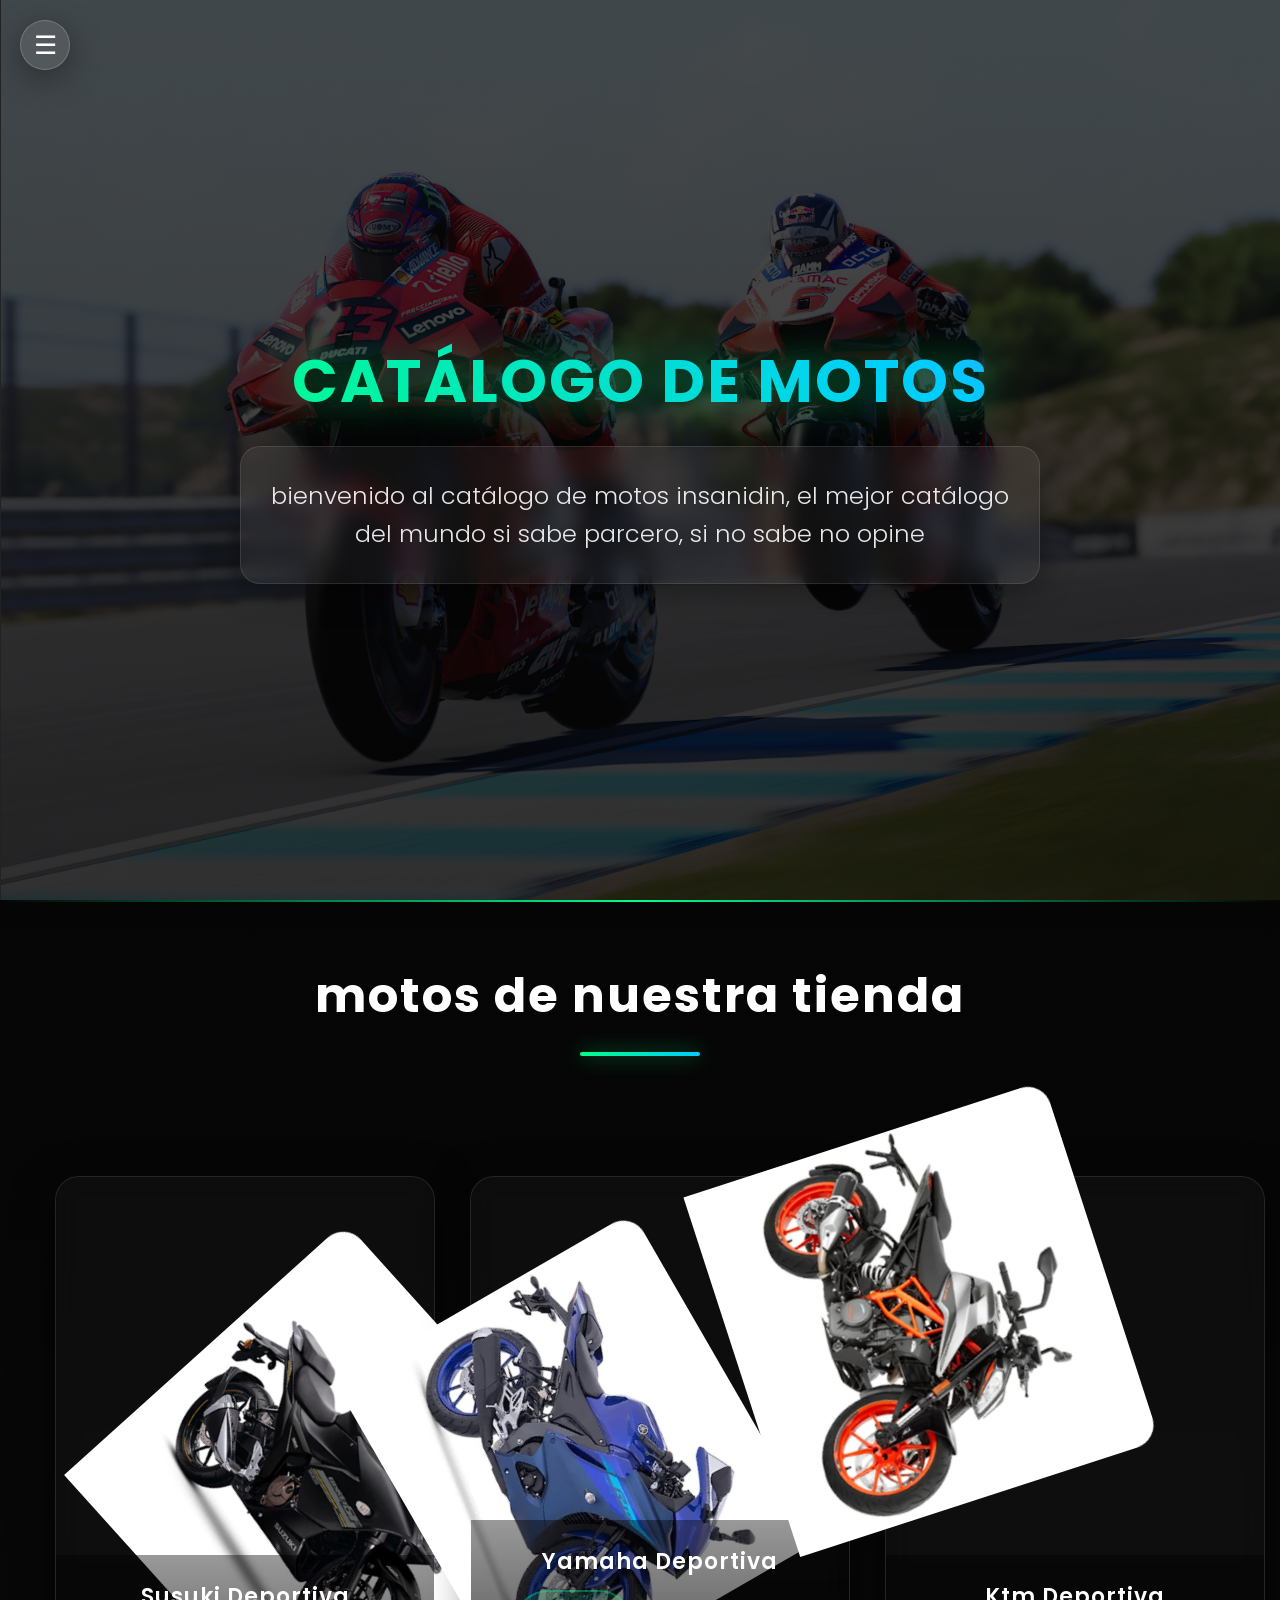
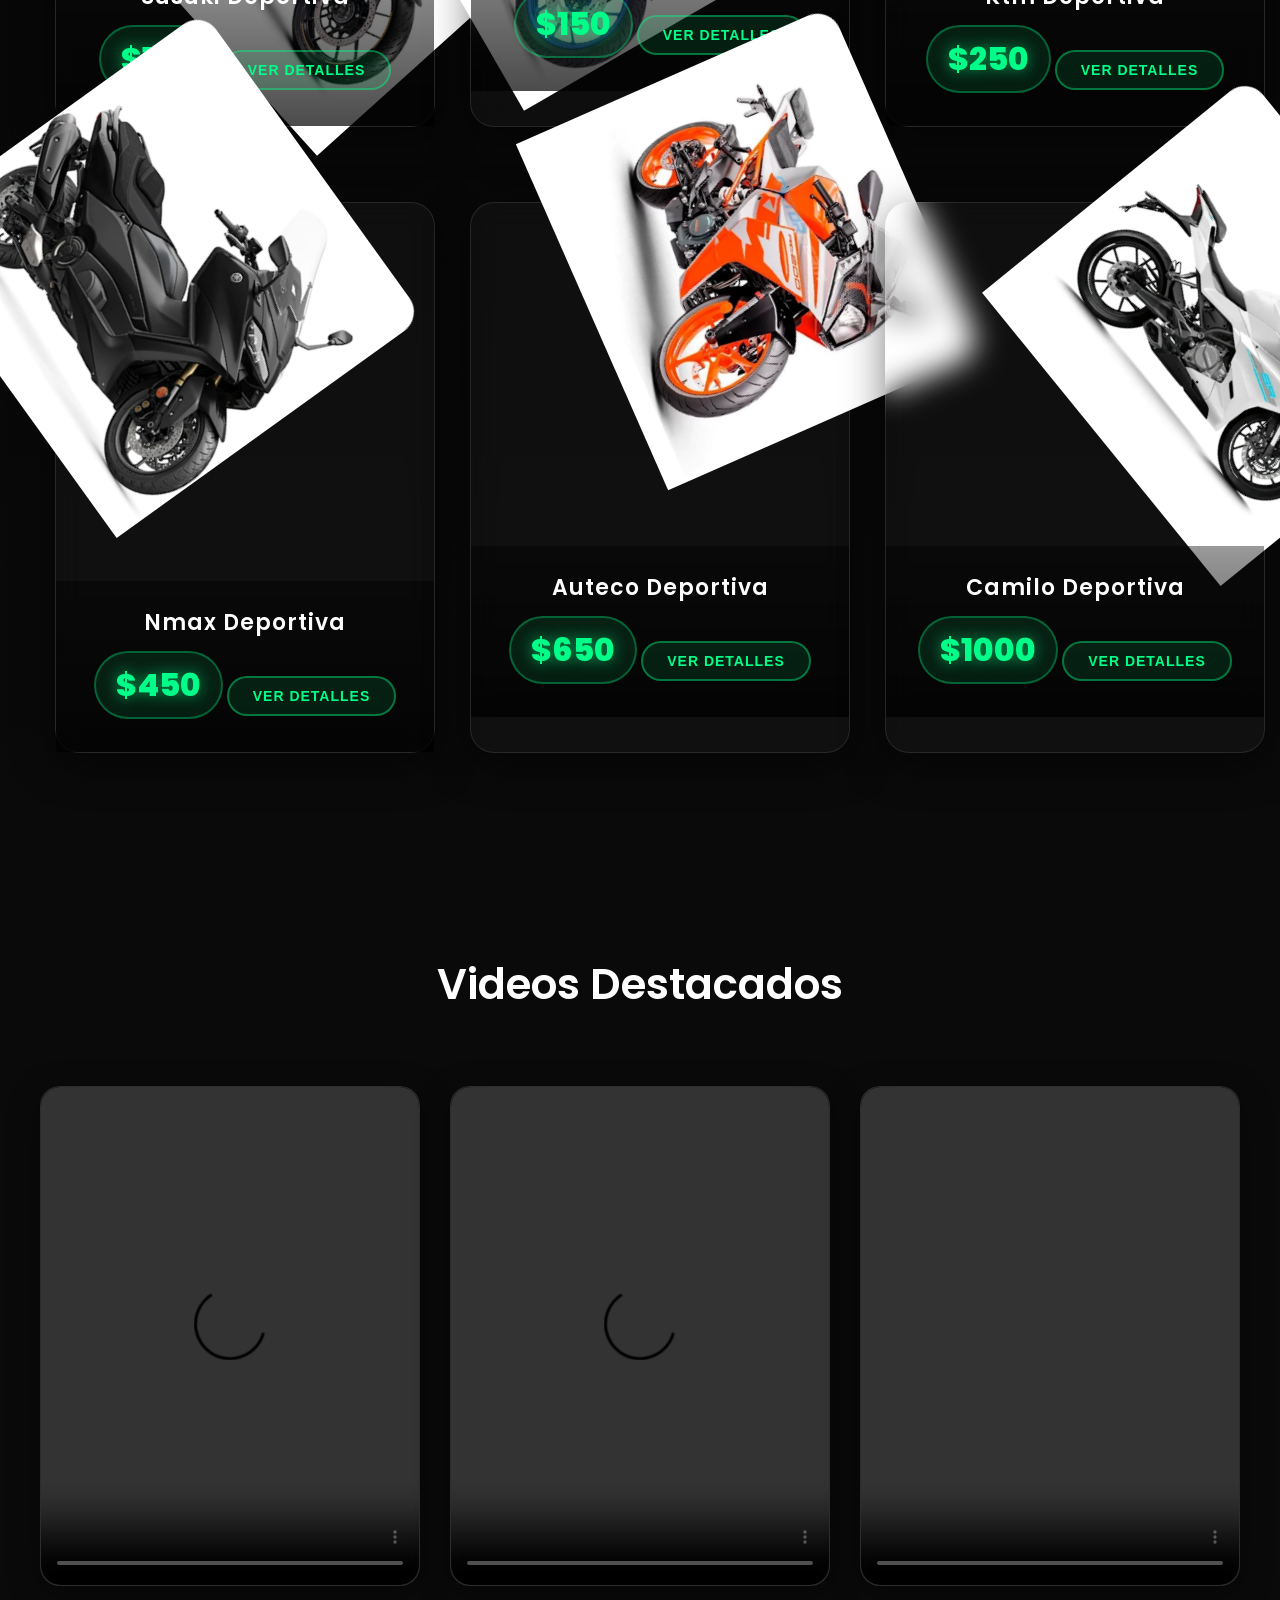
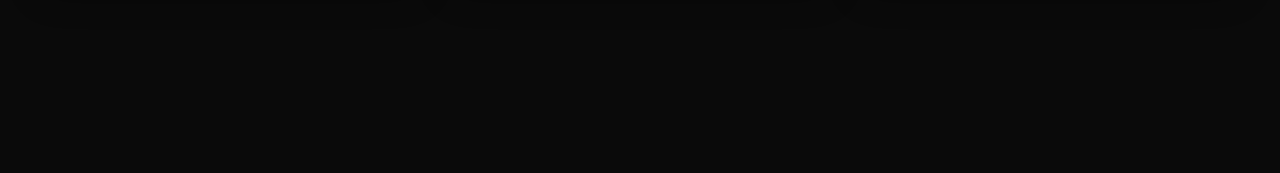
==== commit 562522c2: "Fix duplicated page and restore menu behavior" ====
--- a/index.html
+++ b/index.html
@@ -30,7 +30,6 @@
             <h1 class="title">
                 <span class="title-glow">catálogo de motos</span>
             </h1>
-
             <p class="hi">
                 bienvenido al catálogo de motos insanidin, el mejor catálogo del mundo si sabe parcero, si no sabe no opine
             </p>
@@ -130,156 +129,4 @@
 
     <script src="script.js"></script>
 </body>
-</html>
-<!DOCTYPE html>
-<html lang="es">
-<head>
-    <meta charset="UTF-8">
-    <meta name="viewport" content="width=device-width, initial-scale=1.0, user-scalable=yes, maximum-scale=5.0">
-    <meta name="description" content="Catálogo de motos deportivas - Encuentra las mejores motos al mejor precio">
-    <meta name="theme-color" content="#0a0a0a">
-    <link rel="icon" href="assets/img/icon.ico" type="image/png">
-    <title>Catálogo de Motos | Las Mejores Motos Deportivas</title>
-    
-    <!-- Preconnect para performance -->
-    <link rel="preconnect" href="https://fonts.googleapis.com">
-    <link rel="preconnect" href="https://fonts.gstatic.com" crossorigin>
-    <link href="https://fonts.googleapis.com/css2?family=Poppins:wght@300;400;600;700&display=swap" rel="stylesheet">
-    
-    <link rel="stylesheet" href="style.css">
-    </head>
-<body>
-   <header class="header"> 
-
-    <!-- Botón menu -->
-    <button id="menu-btn" aria-label="Menú de navegación" aria-expanded="false">☰</button>
-
-    <!-- Sidebar lateral -->
-    <div id="sidebar" role="navigation" aria-label="Menú principal">
-        <a href="#inicio" class="sidebar-link">Inicio</a>
-        <a href="#catalogo" class="sidebar-link">Catálogo</a>
-        <a href="#videos" class="sidebar-link">Videos</a>
-    </div>
-
-    <!-- Fondo oscuro pal menu -->
-    <div id="blur-overlay"></div>
-
-
-
-</header>
-
-    <section id="inicio">
-        <div class="hero-content">
-            <h1 class="title">
-                <span class="title-glow">catálogo de motos</span>
-            </h1>
-            
-            <p class="hi">
-                bienvenido al catálogo de motos insanidin, el mejor catálogo del mundo si sabe parcero, si no sabe no opine
-            </p>
-        </div>
-    </section>
-
-</header>
-
-    <main>
-        <section id="catalogo">
-        <h2 class="section-title">
-            motos de nuestra tienda
-        </h2>
-        <div class="contenedor">
-        <div class="moto-card susuki2">
-            <img class="susuki" src="assets/img/susuki.webp" alt="Moto Suzuki Deportiva" loading="lazy">
-            <div class="moto-info">
-                <h3>susuki deportiva</h3>
-                <p class="precio">$100</p>
-                <button class="btn-comprar">Ver Detalles</button>
-            </div>
-        </div>
-        <div class="moto-card yamaha2">
-            <img class="yamaha" src="assets/img/yamaha.jpg" alt="Moto Yamaha Deportiva" loading="lazy">
-            <div class="moto-info">
-                <h3>yamaha deportiva</h3>
-                <p class="precio">$150</p>
-                <button class="btn-comprar">Ver Detalles</button>
-            </div>
-        </div>
-        <div class="moto-card ktm2">
-            <img class="ktm" src="assets/img/ktm.jpg" alt="Moto KTM Deportiva" loading="lazy">
-            <div class="moto-info">
-                <h3>ktm deportiva</h3>
-                <p class="precio">$250</p>
-                <button class="btn-comprar">Ver Detalles</button>
-            </div>
-        </div>
-        <div class="moto-card nmax2">
-            <img class="nmax" src="assets/img/nmax.jpg" alt="Moto NMAX Deportiva" loading="lazy">
-            <div class="moto-info">
-                <h3>nmax deportiva</h3>
-                <p class="precio">$450</p>
-                <button class="btn-comprar">Ver Detalles</button>
-            </div>
-        </div>
-        <div class="moto-card auteco2">
-            <img class="auteco" src="assets/img/auteco.jpg" alt="Moto Auteco Deportiva" loading="lazy">
-            <div class="moto-info">
-                <h3>auteco deportiva</h3>
-                <p class="precio">$650</p>
-                <button class="btn-comprar">Ver Detalles</button>
-            </div>
-        </div>
-        <div class="moto-card camilo2">
-            <img class="camilo" src="assets/img/camilo.jpg" alt="Moto Camilo Deportiva" loading="lazy">
-            <div class="moto-info">
-                <h3>camilo deportiva</h3>
-                <p class="precio">$1000</p>
-                <button class="btn-comprar">Ver Detalles</button>
-            </div>
-        </div>
-        </div>
-
-        </section> 
-<section id="videos">
-
-    <h2 class="titulo-videos">
-        Videos Destacados
-    </h2>
-<!-- cosa de videos kkkkk -->
-    <div class="contenedor-videos">
-
-        <!-- video 1 -->
-        <div class="video-card">
-            <video controls preload="metadata" loading="lazy">
-                <source src="assets/video/lol.mp4" type="video/mp4">
-                Tu navegador no soporta videos HTML5.
-            </video>
-        </div>
-
-        <!-- video 2 -->
-        <div class="video-card">
-            <video controls preload="metadata" loading="lazy">
-                <source src="assets/video/poni.mp4" type="video/mp4">
-                Tu navegador no soporta videos HTML5.
-            </video>
-        </div>
-
-        <!-- video 3 -->
-        <div class="video-card">
-            <video controls preload="metadata" loading="lazy">
-                <source src="assets/video/uwu.mp4" type="video/mp4">
-                Tu navegador no soporta videos HTML5.
-            </video>
-        </div>
-
-    </div>
-
-</section>
-    </main>
-
-    <footer>
-
-
-    </footer>   
-    <script src="script.js"></script>
-</body>
 </html>
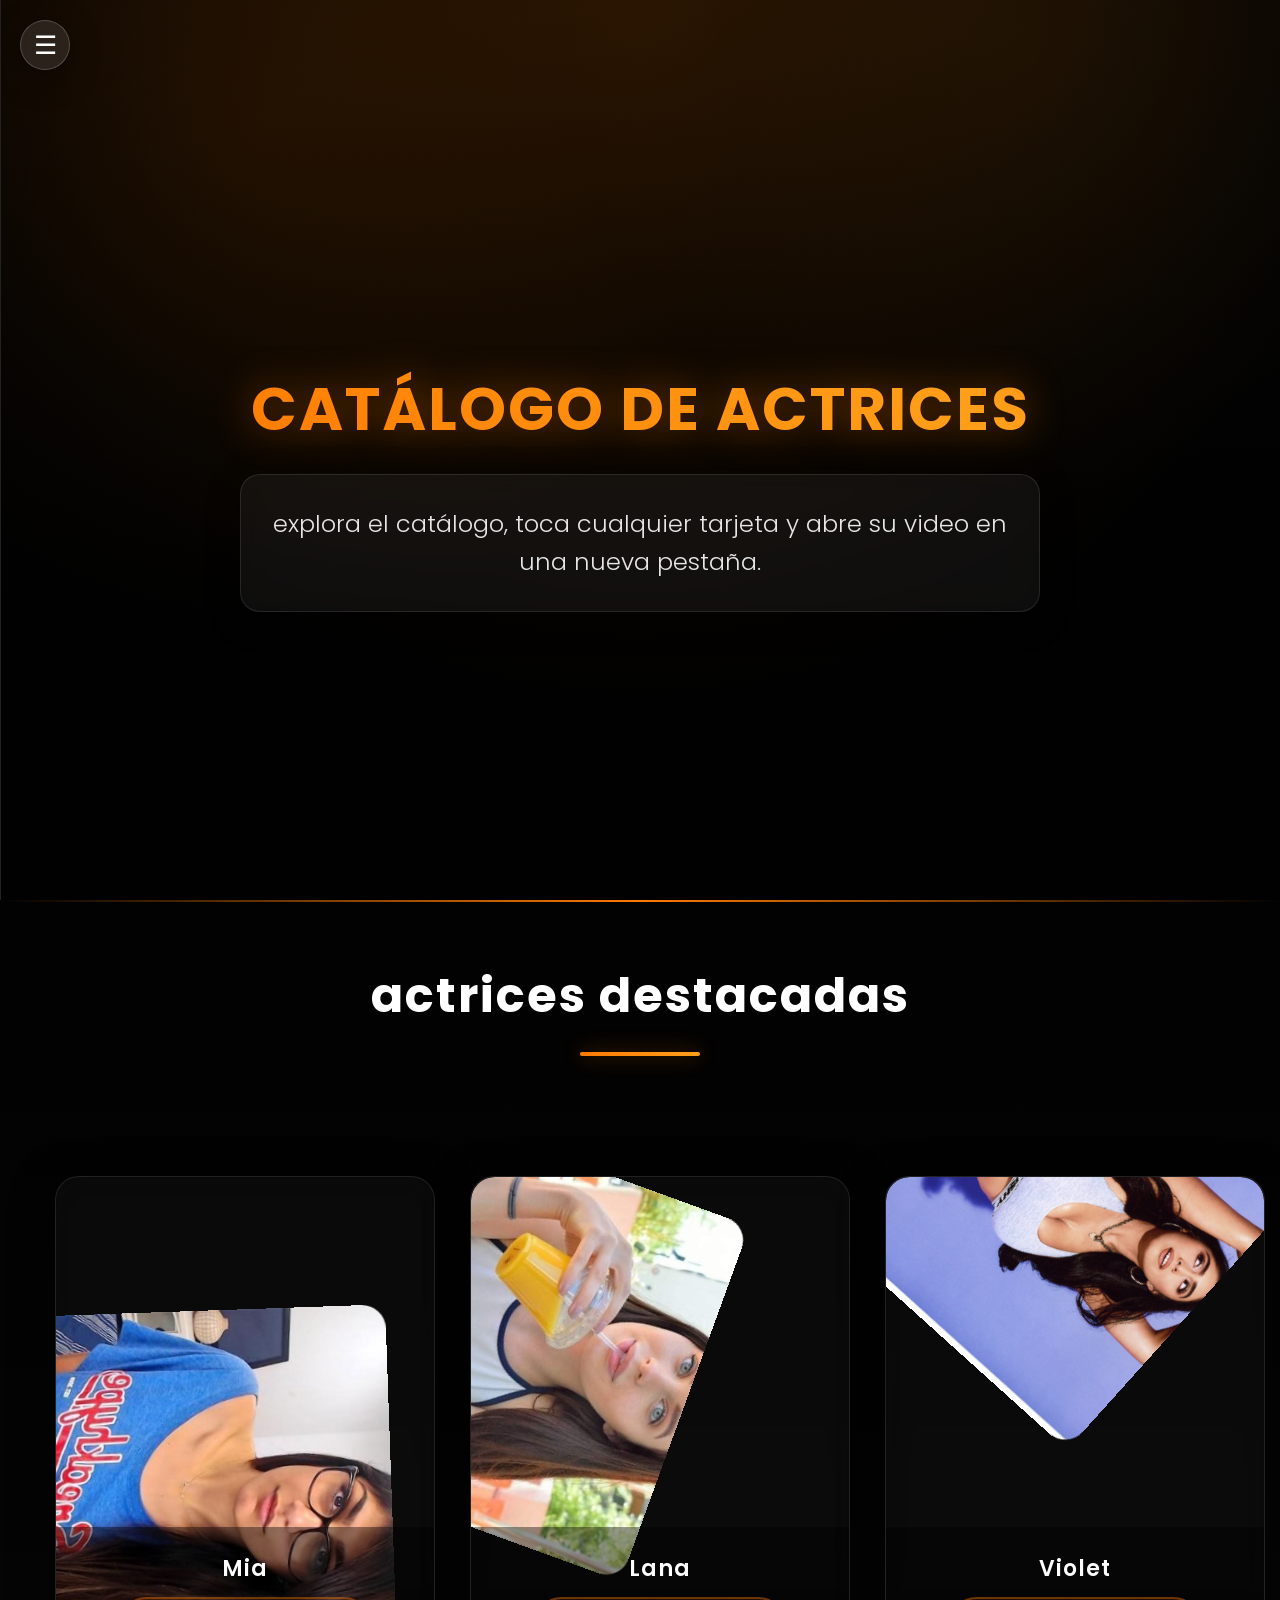
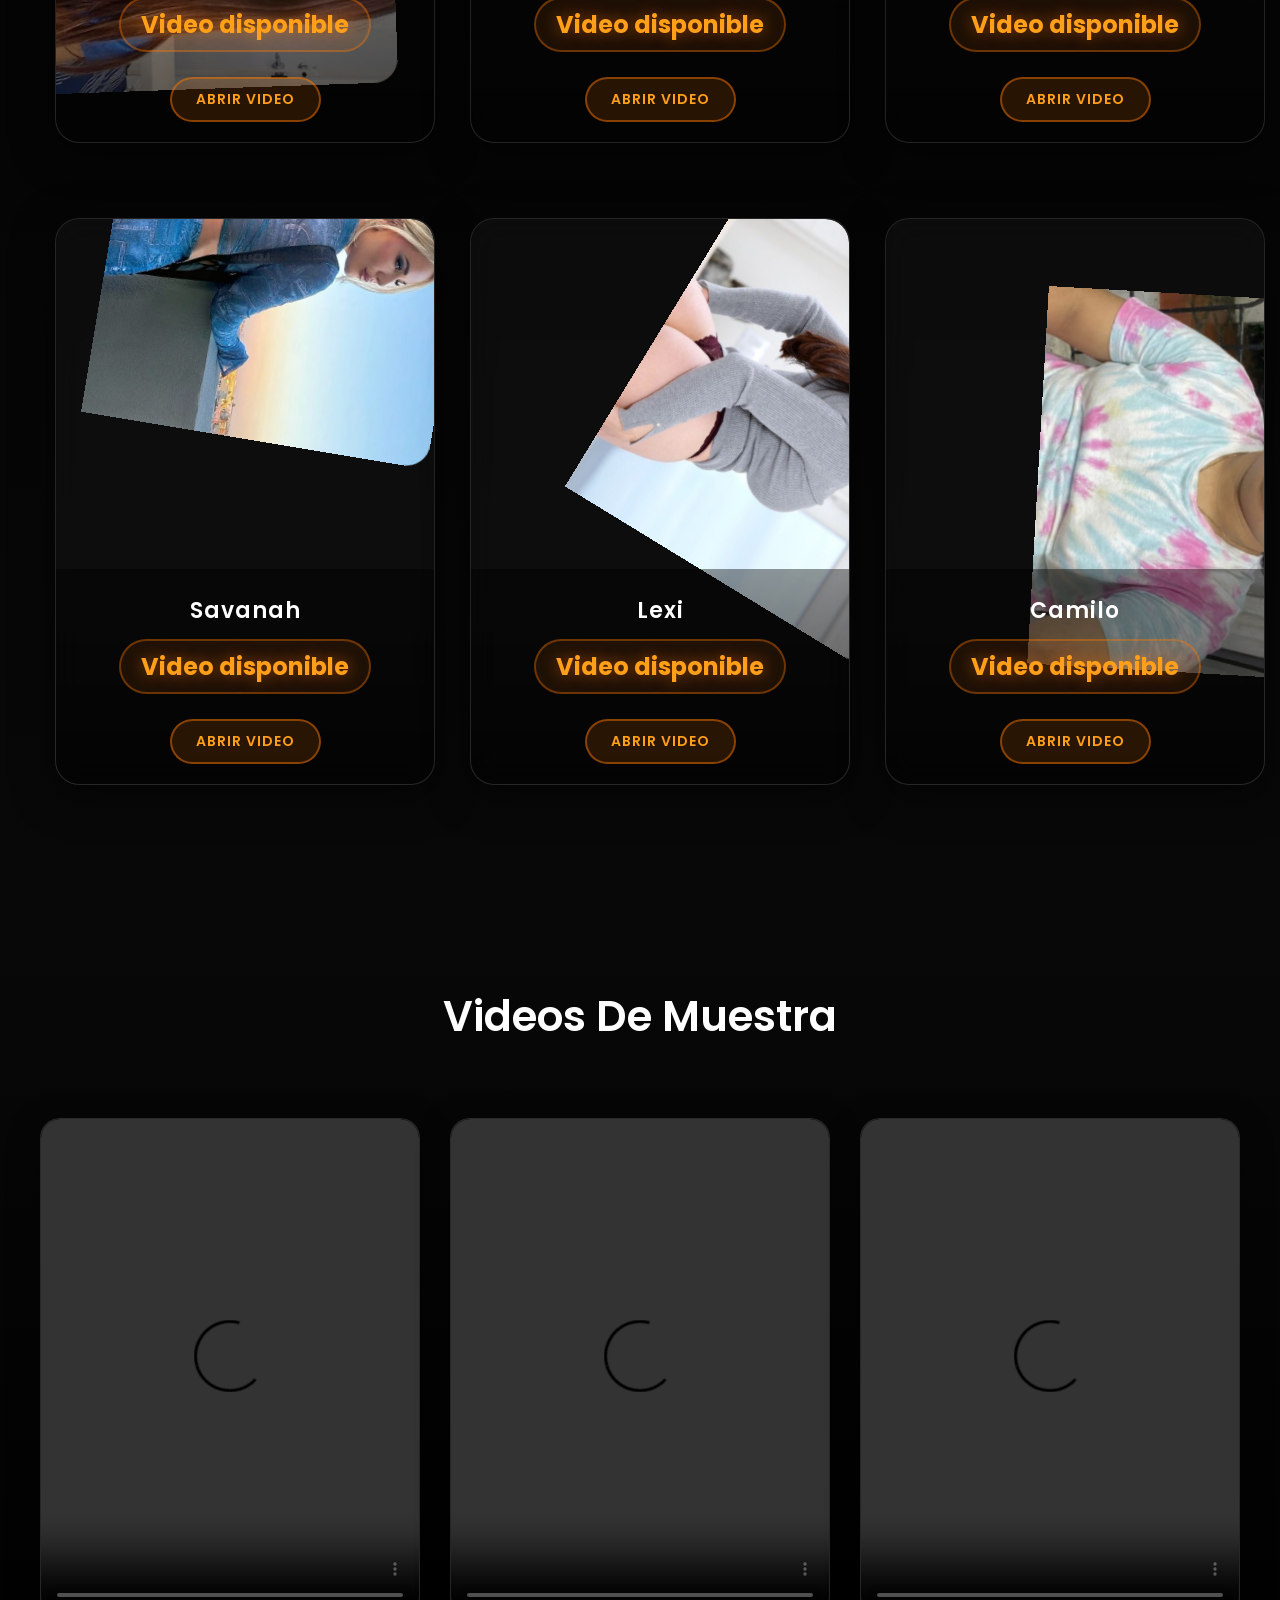
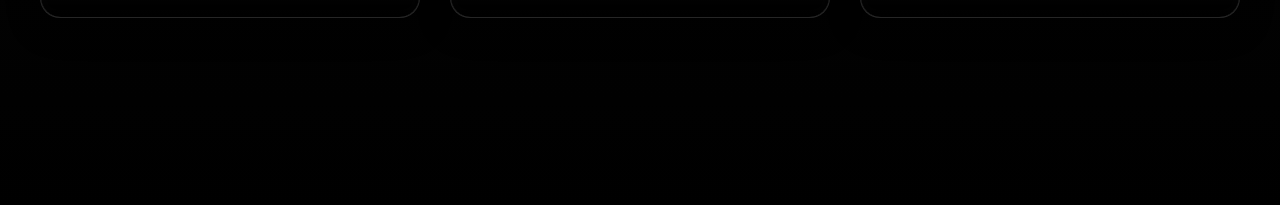
==== commit 744d9a42: "Actualización de imágenes y estilos del catálogo" ====
--- a/index.html
+++ b/index.html
@@ -3,10 +3,10 @@
 <head>
     <meta charset="UTF-8">
     <meta name="viewport" content="width=device-width, initial-scale=1.0, user-scalable=yes, maximum-scale=5.0">
-    <meta name="description" content="Catálogo de motos deportivas - Encuentra las mejores motos al mejor precio">
+    <meta name="description" content="Catálogo de actrices con acceso a videos por tarjeta">
     <meta name="theme-color" content="#0a0a0a">
-    <link rel="icon" href="assets/img/icon.ico" type="image/png">
-    <title>Catálogo de Motos | Las Mejores Motos Deportivas</title>
+    <link rel="icon" href="assets/img/condon.ico" type="image/png">
+    <title>Catálogo de Actrices | Galería de Videos</title>
     <link rel="preconnect" href="https://fonts.googleapis.com">
     <link rel="preconnect" href="https://fonts.gstatic.com" crossorigin>
     <link href="https://fonts.googleapis.com/css2?family=Poppins:wght@300;400;600;700&display=swap" rel="stylesheet">
@@ -28,77 +28,137 @@
     <section id="inicio">
         <div class="hero-content">
             <h1 class="title">
-                <span class="title-glow">catálogo de motos</span>
+                <span class="title-glow">catálogo de actrices</span>
             </h1>
             <p class="hi">
-                bienvenido al catálogo de motos insanidin, el mejor catálogo del mundo si sabe parcero, si no sabe no opine
+                explora el catálogo, toca cualquier tarjeta y abre su video en una nueva pestaña.
             </p>
         </div>
     </section>
 
     <main>
         <section id="catalogo">
-            <h2 class="section-title">motos de nuestra tienda</h2>
+            <h2 class="section-title">actrices destacadas</h2>
 
             <div class="contenedor">
-                <div class="moto-card susuki2">
-                    <img class="susuki" src="assets/img/susuki.webp" alt="Moto Suzuki Deportiva" loading="lazy">
-                    <div class="moto-info">
-                        <h3>susuki deportiva</h3>
-                        <p class="precio">$100</p>
-                        <button class="btn-comprar" type="button">Ver Detalles</button>
+                <!-- TARJETA 01: cambia href, src frontal y src trasera -->
+                <a class="card-link" href="PON_AQUI_LINK_VIDEO_01" target="_blank" rel="noopener noreferrer" aria-label="Abrir video de Actriz 01">
+                    <div class="moto-card susuki2">
+                        <div class="card-inner">
+                            <div class="card-front">
+                                <img class="susuki" src="assets/img/mia.jpg" alt="Mia" loading="lazy">
+                                <div class="moto-info">
+                                    <h3>Mia</h3>
+                                    <p class="precio">Video disponible</p>
+                                    <span class="btn-comprar">Abrir video</span>
+                                </div>
+                            </div>
+                            <div class="card-back">
+                                <img src="assets/img/miaback.jpg" alt="Mia reverso" loading="lazy">
+                            </div>
+                        </div>
                     </div>
-                </div>
+                </a>
 
-                <div class="moto-card yamaha2">
-                    <img class="yamaha" src="assets/img/yamaha.jpg" alt="Moto Yamaha Deportiva" loading="lazy">
-                    <div class="moto-info">
-                        <h3>yamaha deportiva</h3>
-                        <p class="precio">$150</p>
-                        <button class="btn-comprar" type="button">Ver Detalles</button>
+                <!-- TARJETA 02: cambia href, src frontal y src trasera -->
+                <a class="card-link" href="PON_AQUI_LINK_VIDEO_02" target="_blank" rel="noopener noreferrer" aria-label="Abrir video de Actriz 02">
+                    <div class="moto-card yamaha2">
+                        <div class="card-inner">
+                            <div class="card-front">
+                                <img class="yamaha" src="assets/img/lana.jpg" alt="Lana" loading="lazy">
+                                <div class="moto-info">
+                                    <h3>Lana</h3>
+                                    <p class="precio">Video disponible</p>
+                                    <span class="btn-comprar">Abrir video</span>
+                                </div>
+                            </div>
+                            <div class="card-back">
+                                <img src="assets/img/lanaback.webp" alt="Lana reverso" loading="lazy">
+                            </div>
+                        </div>
                     </div>
-                </div>
+                </a>
 
-                <div class="moto-card ktm2">
-                    <img class="ktm" src="assets/img/ktm.jpg" alt="Moto KTM Deportiva" loading="lazy">
-                    <div class="moto-info">
-                        <h3>ktm deportiva</h3>
-                        <p class="precio">$250</p>
-                        <button class="btn-comprar" type="button">Ver Detalles</button>
+                <!-- TARJETA 03: cambia href, src frontal y src trasera -->
+                <a class="card-link" href="https://www.youtube.com/watch?v=5qmme1pGb4U&pp=ygUNZ2VtaWRvcyB0cm9sbA%3D%3D" target="_blank" rel="noopener noreferrer" aria-label="Abrir video de Actriz 03">
+                    <div class="moto-card ktm2">
+                        <div class="card-inner">
+                            <div class="card-front">
+                                <img class="ktm" src="assets/img/violet.jpg" alt="Violet" loading="lazy">
+                                <div class="moto-info">
+                                    <h3>Violet</h3>
+                                    <p class="precio">Video disponible</p>
+                                    <span class="btn-comprar">Abrir video</span>
+                                </div>
+                            </div>
+                            <div class="card-back">
+                                <img src="assets/img/violetback.jpg" alt="Violet reverso" loading="lazy">
+                            </div>
+                        </div>
                     </div>
-                </div>
+                </a>
 
-                <div class="moto-card nmax2">
-                    <img class="nmax" src="assets/img/nmax.jpg" alt="Moto NMAX Deportiva" loading="lazy">
-                    <div class="moto-info">
-                        <h3>nmax deportiva</h3>
-                        <p class="precio">$450</p>
-                        <button class="btn-comprar" type="button">Ver Detalles</button>
+                <!-- TARJETA 04: cambia href, src frontal y src trasera -->
+                <a class="card-link" href="PON_AQUI_LINK_VIDEO_04" target="_blank" rel="noopener noreferrer" aria-label="Abrir video de Actriz 04">
+                    <div class="moto-card nmax2">
+                        <div class="card-inner">
+                            <div class="card-front">
+                                <img class="nmax" src="assets/img/savanah.jpg" alt="Savanah" loading="lazy">
+                                <div class="moto-info">
+                                    <h3>Savanah</h3>
+                                    <p class="precio">Video disponible</p>
+                                    <span class="btn-comprar">Abrir video</span>
+                                </div>
+                            </div>
+                            <div class="card-back">
+                                <img src="assets/img/savanaback" alt="Savanah reverso" loading="lazy">
+                            </div>
+                        </div>
                     </div>
-                </div>
+                </a>
 
-                <div class="moto-card auteco2">
-                    <img class="auteco" src="assets/img/auteco.jpg" alt="Moto Auteco Deportiva" loading="lazy">
-                    <div class="moto-info">
-                        <h3>auteco deportiva</h3>
-                        <p class="precio">$650</p>
-                        <button class="btn-comprar" type="button">Ver Detalles</button>
+                <!-- TARJETA 05: cambia href, src frontal y src trasera -->
+                <a class="card-link" href="PON_AQUI_LINK_VIDEO_05" target="_blank" rel="noopener noreferrer" aria-label="Abrir video de Actriz 05">
+                    <div class="moto-card auteco2">
+                        <div class="card-inner">
+                            <div class="card-front">
+                                <img class="auteco" src="assets/img/lexi.jpg" alt="Lexi" loading="lazy">
+                                <div class="moto-info">
+                                    <h3>Lexi</h3>
+                                    <p class="precio">Video disponible</p>
+                                    <span class="btn-comprar">Abrir video</span>
+                                </div>
+                            </div>
+                            <div class="card-back">
+                                <img src="assets/img/lexiback.webp" alt="Lexi reverso" loading="lazy">
+                            </div>
+                        </div>
                     </div>
-                </div>
+                </a>
 
-                <div class="moto-card camilo2">
-                    <img class="camilo" src="assets/img/camilo.jpg" alt="Moto Camilo Deportiva" loading="lazy">
-                    <div class="moto-info">
-                        <h3>camilo deportiva</h3>
-                        <p class="precio">$1000</p>
-                        <button class="btn-comprar" type="button">Ver Detalles</button>
+                <!-- TARJETA 06: cambia href, src frontal y src trasera -->
+                <a class="card-link" href="PON_AQUI_LINK_VIDEO_06" target="_blank" rel="noopener noreferrer" aria-label="Abrir video de Actriz 06">
+                    <div class="moto-card camilo2">
+                        <div class="card-inner">
+                            <div class="card-front">
+                                <img class="camilo" src="assets/img/camilo.jpeg" alt="Actriz 06" loading="lazy">
+                                <div class="moto-info">
+                                    <h3>Camilo</h3>
+                                    <p class="precio">Video disponible</p>
+                                    <span class="btn-comprar">Abrir video</span>
+                                </div>
+                            </div>
+                            <div class="card-back">
+                                <img src="assets/img/camilo.jpeg" alt="Camilo reverso" loading="lazy">
+                            </div>
+                        </div>
                     </div>
-                </div>
+                </a>
             </div>
         </section>
 
         <section id="videos">
-            <h2 class="titulo-videos">Videos Destacados</h2>
+            <h2 class="titulo-videos">videos de muestra</h2>
 
             <div class="contenedor-videos">
                 <div class="video-card">
--- a/style.css
+++ b/style.css
@@ -2,6 +2,15 @@
     margin: 0;
     padding: 0;
     box-sizing: border-box;
+}
+
+:root {
+    --accent: #ff7a00;
+    --accent-light: #ff9f1a;
+    --accent-strong: #ff5500;
+    --accent-soft: rgba(255, 122, 0, 0.12);
+    --accent-mid: rgba(255, 122, 0, 0.35);
+    --accent-shadow: rgba(255, 122, 0, 0.45);
 }
 
 /* Optimización para dispositivos con movimiento reducido */
@@ -26,16 +35,25 @@
 }
 
 body {
-    background: linear-gradient(rgba(0, 0, 0, 0.7), rgba(0, 0, 0, 0.8)), url(assets/img/moticowall.jpg);
-    background-size: cover;
-    background-position: center;
-    background-repeat: no-repeat;
+    background:
+        radial-gradient(circle at 20% 15%, rgba(255, 122, 0, 0.22), transparent 38%),
+        radial-gradient(circle at 80% 5%, rgba(255, 160, 30, 0.16), transparent 34%),
+        #050505;
     background-attachment: fixed;
     color: white;
     overflow-x: hidden;
     min-height: 100vh;
 }
 
+#inicio {
+    position: relative;
+    min-height: 100vh;
+    min-height: 100svh;
+    background:
+        linear-gradient(rgba(0, 0, 0, 0.58), rgba(0, 0, 0, 0.82)),
+        radial-gradient(circle at center top, rgba(255, 122, 0, 0.35), transparent 65%);
+}
+
 .menu {
     position: fixed;
     color: white;
@@ -44,7 +62,7 @@
 
 
 #catalogo {
-    background: linear-gradient(180deg, rgba(0, 0, 0, 0.5) 0%, rgba(10, 10, 10, 0.9) 100%);
+    background: linear-gradient(180deg, rgba(0, 0, 0, 0.68) 0%, rgba(8, 8, 8, 0.97) 100%);
     padding: 60px 20px;
     min-height: 100vh;
     position: relative;
@@ -57,7 +75,7 @@
     left: 0;
     right: 0;
     height: 2px;
-    background: linear-gradient(90deg, transparent, #00ff88, transparent);
+    background: linear-gradient(90deg, transparent, var(--accent), transparent);
 }
 
 .contenedor {
@@ -73,7 +91,8 @@
 
 .contenedor img {
     width: 100%;
-    height: auto;
+    height: 350px;
+    object-fit: cover;
 }
 
 
@@ -81,7 +100,7 @@
     border-radius: 24px 24px 0 0;
     position: relative;
     width: 100%;
-    height: 280px;
+    height: 350px;
     object-fit: cover;
     display: block;
     transition: filter 0.3s cubic-bezier(0.4, 0, 0.2, 1);
@@ -94,7 +113,10 @@
     flex-direction: column;
     justify-content: center;
     align-items: center;
-    height: 100vh;
+    min-height: 100vh;
+    min-height: 100svh;
+    height: auto;
+    padding: 96px 20px 40px;
     animation: fadeIn 1s ease-in;
 }
 
@@ -109,13 +131,13 @@
 }
 
 .title-glow {
-    background: linear-gradient(45deg, #00ff88, #00ccff, #ff00ff);
+    background: linear-gradient(45deg, var(--accent), var(--accent-light), var(--accent-strong));
     background-size: 200% 200%;
     -webkit-background-clip: text;
     background-clip: text;
     -webkit-text-fill-color: transparent;
     animation: gradientShift 3s ease infinite;
-    filter: drop-shadow(0 0 20px rgba(0, 255, 136, 0.5));
+    filter: drop-shadow(0 0 20px var(--accent-shadow));
 }
 
 @keyframes gradientShift {
@@ -126,6 +148,14 @@
 @keyframes fadeIn {
     from { opacity: 0; transform: translateY(20px); }
     to { opacity: 1; transform: translateY(0); }
+}
+
+.catalogo-help {
+    text-align: center;
+    color: rgba(255, 220, 190, 0.9);
+    margin: -30px auto 24px;
+    max-width: 760px;
+    font-size: 15px;
 }
 
 .hi {
@@ -161,10 +191,16 @@
     display: block;
     width: 120px;
     height: 4px;
-    background: linear-gradient(90deg, #00ff88, #00ccff);
+    background: linear-gradient(90deg, var(--accent), var(--accent-light));
     margin: 20px auto 0;
     border-radius: 2px;
-    box-shadow: 0 0 20px rgba(0, 255, 136, 0.6);
+    box-shadow: 0 0 20px var(--accent-shadow);
+}
+
+.card-link {
+    text-decoration: none;
+    color: inherit;
+    display: block;
 }
 
 .moto-card {
@@ -175,50 +211,115 @@
     -webkit-backdrop-filter: blur(15px);
     border: 1px solid rgba(255, 255, 255, 0.1);
     border-radius: 24px;
-    overflow: visible;
-    transition: all 0.5s cubic-bezier(0.4, 0, 0.2, 1);
+    overflow: hidden;
+    transition: border 0.3s ease, box-shadow 0.3s ease, transform 0.3s ease;
     box-shadow: 0 10px 40px 0 rgba(0, 0, 0, 0.5);
     transform-style: preserve-3d;
     margin: 20px;
     cursor: pointer;
+    perspective: 1500px;
+}
+
+/* Contenedor interno para el flip */
+.card-inner {
+    position: relative;
+    width: 100%;
+    min-height: 520px;
+    text-align: center;
+    transition: transform 0.8s cubic-bezier(0.68, -0.55, 0.265, 1.55);
+    transform-style: preserve-3d;
+}
+
+/* Flip al hacer hover */
+@media (hover: hover) and (pointer: fine) {
+    .moto-card:hover .card-inner {
+        transform: rotateY(180deg);
+    }
+}
+
+/* Touch: flip al hacer tap (sin hover) */
+@media (hover: none) and (pointer: coarse) {
+    .card-link:active .card-inner {
+        transform: rotateY(180deg);
+    }
+}
+
+/* Caras frontal y trasera */
+.card-front,
+.card-back {
+    width: 100%;
+    min-height: 520px;
+    -webkit-backface-visibility: hidden;
+    backface-visibility: hidden;
+    border-radius: 24px;
+    overflow: hidden;
+}
+
+.card-front {
+    position: relative;
+    z-index: 2;
+    transform: rotateY(0deg);
+}
+
+.card-back {
+    position: absolute;
+    top: 0;
+    left: 0;
+    height: 100%;
+    transform: rotateY(180deg);
+    background: rgba(0, 0, 0, 0.9);
+    display: flex;
+    align-items: center;
+    justify-content: center;
+}
+
+.card-back img {
+    width: 100%;
+    height: 100%;
+    object-fit: cover;
+    border-radius: 24px;
 }
 
 /* Hover solo en desktop */
 @media (hover: hover) and (pointer: fine) {
     .moto-card:hover {
-        transform: translateY(-15px) rotateX(5deg);
-        border: 1px solid rgba(0, 255, 136, 0.4);
-        box-shadow: 0 20px 60px 0 rgba(0, 255, 136, 0.3),
-                    0 0 30px 0 rgba(0, 255, 136, 0.2);
+        transform: translateY(-15px) scale(1.02);
+        border: 1px solid var(--accent-mid);
+        box-shadow: 0 20px 60px 0 rgba(255, 122, 0, 0.3),
+                    0 0 30px 0 rgba(255, 122, 0, 0.2);
     }
     
     .moto-card:hover::before {
         opacity: 1;
     }
     
-    .moto-card:hover .moto-info h3 {
-        color: #00ff88;
-    }
-    
-    .moto-card:hover .precio {
+    .card-front .moto-info h3 {
+        transition: color 0.3s ease;
+    }
+    
+    .moto-card:hover .card-front .moto-info h3 {
+        color: var(--accent-light);
+    }
+    
+    .moto-card:hover .card-front .precio {
         transform: scale(1.1);
-        background: rgba(0, 255, 136, 0.2);
-        border-color: rgba(0, 255, 136, 0.6);
-        box-shadow: 0 0 20px rgba(0, 255, 136, 0.4);
-    }
-    
-    .moto-card:hover .btn-comprar {
-        background: #00ff88;
-        color: #0a0a0a;
+        background: rgba(255, 122, 0, 0.2);
+        border-color: rgba(255, 122, 0, 0.6);
+        box-shadow: 0 0 20px rgba(255, 122, 0, 0.4);
+    }
+    
+    .moto-card:hover .card-front .btn-comprar {
+        background: var(--accent);
+        color: #121212;
         transform: translateY(0);
     }
     
-    .moto-card:hover .susuki,
-    .moto-card:hover .yamaha, 
-    .moto-card:hover .ktm, 
-    .moto-card:hover .nmax, 
-    .moto-card:hover .auteco, 
-    .moto-card:hover .camilo {
+    .moto-card:hover .card-front .susuki,
+    .moto-card:hover .card-front .yamaha, 
+    .moto-card:hover .card-front .ktm, 
+    .moto-card:hover .card-front .nmax, 
+    .moto-card:hover .card-front .auteco, 
+    .moto-card:hover .card-front .camilo {
         filter: brightness(1.15) contrast(1.1) saturate(1.2);
     }
 }
@@ -238,7 +339,7 @@
     left: 0;
     right: 0;
     height: 100%;
-    background: linear-gradient(135deg, rgba(0, 255, 136, 0.1) 0%, transparent 50%, rgba(0, 204, 255, 0.1) 100%);
+    background: linear-gradient(135deg, rgba(255, 122, 0, 0.14) 0%, transparent 50%, rgba(255, 165, 40, 0.1) 100%);
     opacity: 0;
     transition: opacity 0.5s ease;
     z-index: 1;
@@ -249,10 +350,10 @@
     display: inline-block;
     padding: 10px 24px;
     margin-top: 12px;
-    background: rgba(0, 255, 136, 0.1);
-    border: 2px solid rgba(0, 255, 136, 0.4);
+    background: rgba(255, 122, 0, 0.14);
+    border: 2px solid rgba(255, 122, 0, 0.45);
     border-radius: 50px;
-    color: #00ff88;
+    color: var(--accent-light);
     font-weight: 600;
     font-size: 14px;
     cursor: pointer;
@@ -287,15 +388,15 @@
 
 
 .precio {
-    font-size: 32px;
-    font-weight: 800;
-    color: #00ff88;
-    text-shadow: 0 0 15px rgba(0, 255, 136, 0.6);
+    font-size: 24px;
+    font-weight: 700;
+    color: var(--accent-light);
+    text-shadow: 0 0 15px rgba(255, 122, 0, 0.55);
     display: inline-block;
     padding: 8px 20px;
-    background: rgba(0, 255, 136, 0.1);
+    background: rgba(255, 122, 0, 0.1);
     border-radius: 50px;
-    border: 2px solid rgba(0, 255, 136, 0.3);
+    border: 2px solid rgba(255, 122, 0, 0.35);
     transition: all 0.3s ease;
     margin-bottom: 8px;
 }
@@ -351,7 +452,7 @@
     #menu-btn:hover {
         background: rgba(255, 255, 255, 0.2);
         transform: scale(1.1);
-        box-shadow: 0 0 20px rgba(0, 255, 136, 0.5);
+        box-shadow: 0 0 20px rgba(255, 122, 0, 0.5);
     }
 }
 
@@ -390,10 +491,10 @@
 
 #sidebar a:active,
 #sidebar a:hover {
-    background: rgba(0, 255, 136, 0.1);
-    border-left: 3px solid #00ff88;
+    background: rgba(255, 122, 0, 0.12);
+    border-left: 3px solid var(--accent);
     padding-left: 40px;
-    color: #00ff88;
+    color: var(--accent-light);
 }
 
 /* fondo dark */
@@ -413,7 +514,7 @@
 
 /* seccion de videos */
 #videos {
-    background: rgba(10, 10, 10, 0.8);
+    background: linear-gradient(180deg, rgba(8, 8, 8, 0.96), rgba(0, 0, 0, 0.98));
     color: white;
     padding: 80px 20px;
     text-align: center;
@@ -452,8 +553,8 @@
 
 .video-card:hover {
     transform: translateY(-10px) scale(1.02);
-    border: 1px solid rgba(255, 255, 255, 0.3);
-    box-shadow: 0 15px 45px 0 rgba(0, 255, 255, 0.3);
+    border: 1px solid rgba(255, 170, 70, 0.35);
+    box-shadow: 0 15px 45px 0 rgba(255, 122, 0, 0.32);
 }
 
 .video-card video {
@@ -508,7 +609,17 @@
 /* Móviles grandes */
 @media (max-width: 768px) {
     body {
-        background-attachment: scroll; /* Mejor performance en móvil */
+        background-attachment: scroll;
+        background-position: center top;
+    }
+
+    #inicio {
+        background-position: center top;
+        background-size: cover;
+    }
+
+    .hero-content {
+        padding: 80px 16px 24px;
     }
     
     .title {
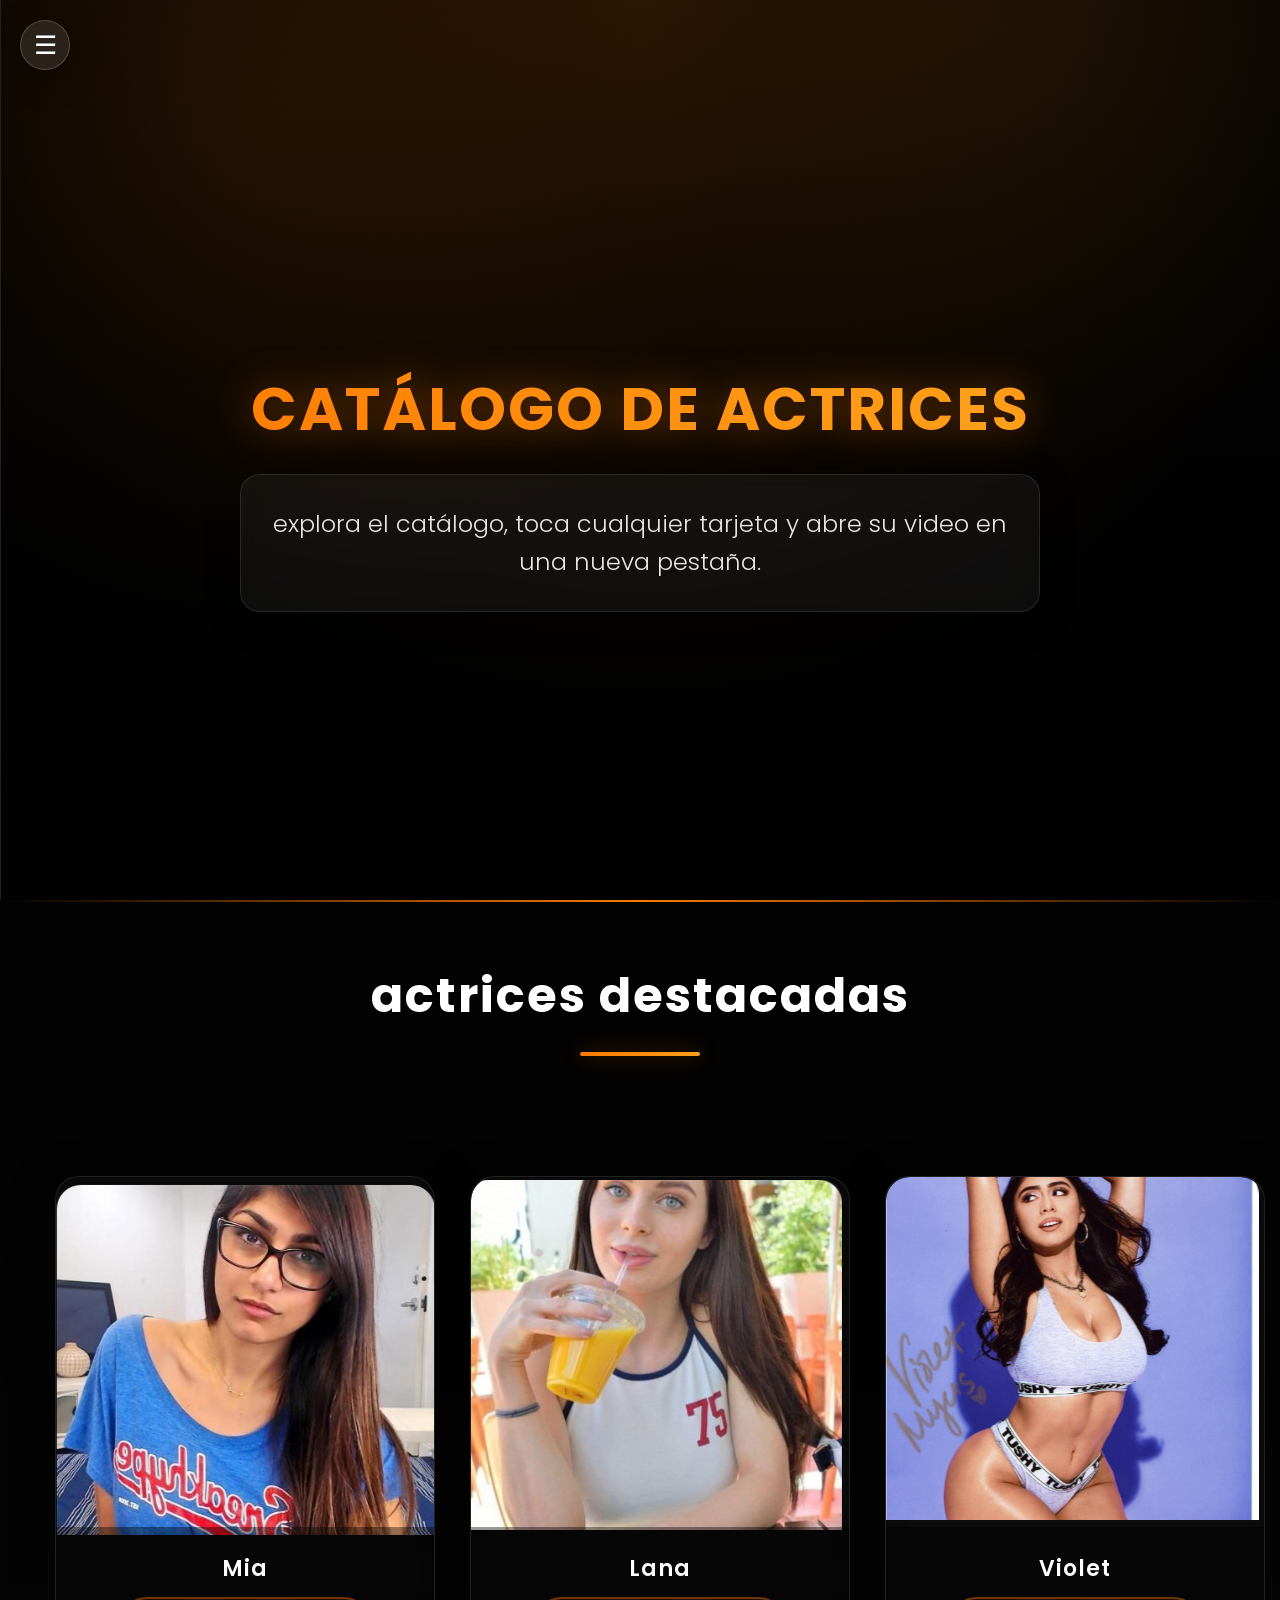
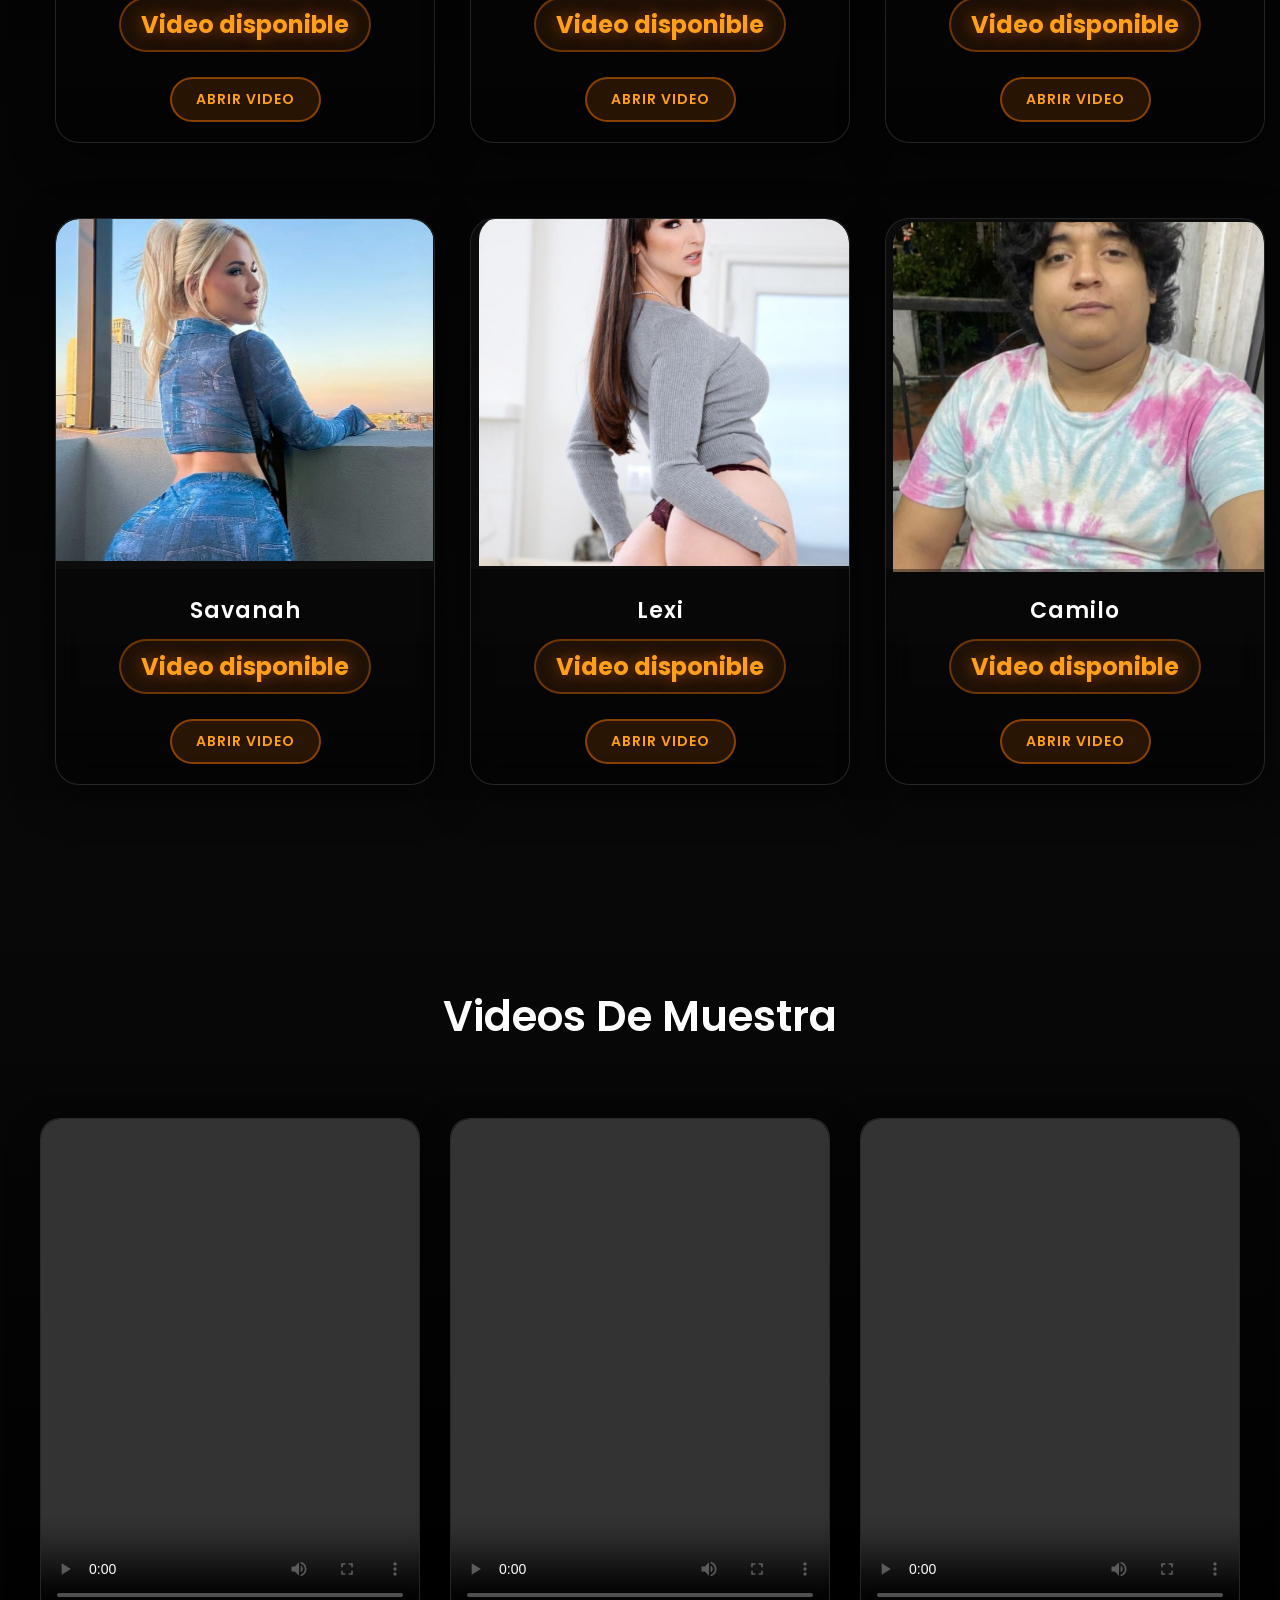
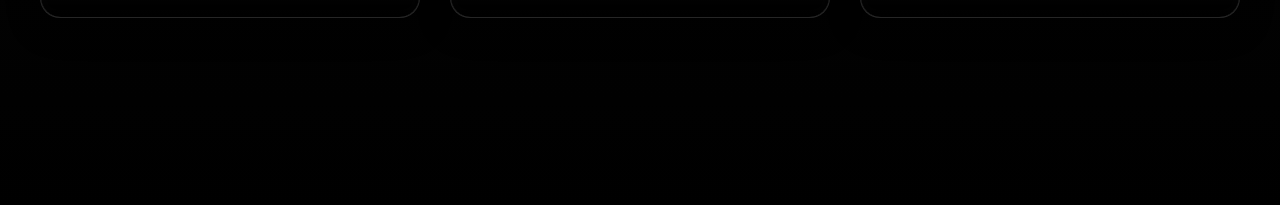
==== commit 835d697b: "Optimización completa: eliminada rotación de imágenes, mejorado rendimiento en móvil y optimizada ex" ====
--- a/index.html
+++ b/index.html
@@ -2,10 +2,13 @@
 <html lang="es">
 <head>
     <meta charset="UTF-8">
-    <meta name="viewport" content="width=device-width, initial-scale=1.0, user-scalable=yes, maximum-scale=5.0">
+    <meta name="viewport" content="width=device-width, initial-scale=1.0, maximum-scale=5.0">
     <meta name="description" content="Catálogo de actrices con acceso a videos por tarjeta">
     <meta name="theme-color" content="#0a0a0a">
-    <link rel="icon" href="assets/img/condon.ico" type="image/png">
+    <!-- Optimizaciones de rendimiento -->
+    <meta name="format-detection" content="telephone=no">
+    <meta http-equiv="X-UA-Compatible" content="IE=edge">
+    <link rel="icon" href="assets/img/condon.ico" type="image/x-icon">
     <title>Catálogo de Actrices | Galería de Videos</title>
     <link rel="preconnect" href="https://fonts.googleapis.com">
     <link rel="preconnect" href="https://fonts.gstatic.com" crossorigin>
--- a/style.css
+++ b/style.css
@@ -21,6 +21,24 @@
         animation-duration: 0.01ms !important;
         animation-iteration-count: 1 !important;
         transition-duration: 0.01ms !important;
+    }
+}
+
+/* Optimizaciones de rendimiento general */
+img {
+    image-rendering: -webkit-optimize-contrast;
+    image-rendering: crisp-edges;
+}
+
+/* Mejorar rendimiento de scroll en móvil */
+@media (max-width: 768px) {
+    * {
+        -webkit-overflow-scrolling: touch;
+    }
+    
+    /* Reducir complejidad visual en móvil */
+    .moto-card::before {
+        display: none;
     }
 }
 
@@ -105,7 +123,13 @@
     display: block;
     transition: filter 0.3s cubic-bezier(0.4, 0, 0.2, 1);
     transform-origin: center;
-    will-change: transform;
+}
+
+/* Habilitar will-change solo en desktop con animaciones */
+@media (min-width: 769px) and (prefers-reduced-motion: no-preference) {
+    .susuki, .yamaha, .ktm, .nmax, .auteco, .camilo {
+        will-change: transform;
+    }
 }
 
 .hero-content {
@@ -212,12 +236,22 @@
     border: 1px solid rgba(255, 255, 255, 0.1);
     border-radius: 24px;
     overflow: hidden;
-    transition: border 0.3s ease, box-shadow 0.3s ease, transform 0.3s ease;
+    transition: border 0.3s ease, box-shadow 0.3s ease;
     box-shadow: 0 10px 40px 0 rgba(0, 0, 0, 0.5);
-    transform-style: preserve-3d;
     margin: 20px;
     cursor: pointer;
-    perspective: 1500px;
+    /* Optimización para móvil */
+    -webkit-tap-highlight-color: transparent;
+    touch-action: manipulation;
+}
+
+/* Transform solo en desktop */
+@media (min-width: 769px) {
+    .moto-card {
+        transform-style: preserve-3d;
+        perspective: 1500px;
+        transition: border 0.3s ease, box-shadow 0.3s ease, transform 0.3s ease;
+    }
 }
 
 /* Contenedor interno para el flip */
@@ -226,20 +260,13 @@
     width: 100%;
     min-height: 520px;
     text-align: center;
-    transition: transform 0.8s cubic-bezier(0.68, -0.55, 0.265, 1.55);
+    transition: transform 0.6s cubic-bezier(0.4, 0, 0.2, 1);
     transform-style: preserve-3d;
 }
 
-/* Flip al hacer hover */
-@media (hover: hover) and (pointer: fine) {
+/* Flip solo en desktop con hover */
+@media (hover: hover) and (pointer: fine) and (min-width: 769px) {
     .moto-card:hover .card-inner {
-        transform: rotateY(180deg);
-    }
-}
-
-/* Touch: flip al hacer tap (sin hover) */
-@media (hover: none) and (pointer: coarse) {
-    .card-link:active .card-inner {
         transform: rotateY(180deg);
     }
 }
@@ -280,13 +307,13 @@
     border-radius: 24px;
 }
 
-/* Hover solo en desktop */
-@media (hover: hover) and (pointer: fine) {
+/* Hover solo en desktop con mouse */
+@media (hover: hover) and (pointer: fine) and (min-width: 769px) {
     .moto-card:hover {
-        transform: translateY(-15px) scale(1.02);
+        transform: translateY(-12px);
         border: 1px solid var(--accent-mid);
-        box-shadow: 0 20px 60px 0 rgba(255, 122, 0, 0.3),
-                    0 0 30px 0 rgba(255, 122, 0, 0.2);
+        box-shadow: 0 20px 50px 0 rgba(255, 122, 0, 0.25),
+                    0 0 25px 0 rgba(255, 122, 0, 0.15);
     }
     
     .moto-card:hover::before {
@@ -547,14 +574,17 @@
     border: 1px solid rgba(255, 255, 255, 0.1);
     border-radius: 20px;
     overflow: hidden;
-    transition: all 0.4s ease;
+    transition: transform 0.3s ease, border 0.3s ease, box-shadow 0.3s ease;
     box-shadow: 0 8px 32px 0 rgba(0, 0, 0, 0.37);
 }
 
-.video-card:hover {
-    transform: translateY(-10px) scale(1.02);
-    border: 1px solid rgba(255, 170, 70, 0.35);
-    box-shadow: 0 15px 45px 0 rgba(255, 122, 0, 0.32);
+/* Hover solo en desktop */
+@media (hover: hover) and (pointer: fine) and (min-width: 769px) {
+    .video-card:hover {
+        transform: translateY(-8px);
+        border: 1px solid rgba(255, 170, 70, 0.35);
+        box-shadow: 0 15px 40px 0 rgba(255, 122, 0, 0.25);
+    }
 }
 
 .video-card video {
@@ -641,14 +671,28 @@
         grid-template-columns: repeat(auto-fit, minmax(200px, 1fr));
         gap: 20px;
         padding: 20px 10px;
+        /* Desactivar perspective en móvil */
+        perspective: none;
     }
     
     .moto-card {
         margin: 10px;
+        /* Simplificar en móvil */
+        backdrop-filter: blur(8px);
+        -webkit-backdrop-filter: blur(8px);
+    }
+    
+    .card-inner {
+        /* Desactivar 3D en móvil */
+        transform-style: flat;
+        transition: none;
     }
     
     .susuki, .yamaha, .ktm, .nmax, .auteco, .camilo {
-        height: 220px;
+        height: 280px;
+        /* Asegurar que no hay rotación en móvil */
+        transform: none !important;
+        will-change: auto;
     }
     
     .hi {
@@ -725,15 +769,26 @@
         grid-template-columns: 1fr;
         gap: 20px;
         padding: 15px 5px;
+        perspective: none;
     }
     
     .moto-card {
         max-width: 100%;
         margin: 8px;
+        /* Simplificar aún más en pantallas pequeñas */
+        transform: none !important;
+    }
+    
+    .card-inner {
+        transform-style: flat;
+        transition: none;
     }
     
     .susuki, .yamaha, .ktm, .nmax, .auteco, .camilo {
-        height: 200px;
+        height: 240px;
+        /* Asegurar que no hay rotación en móvil */
+        transform: none !important;
+        will-change: auto;
     }
     
     .moto-info {
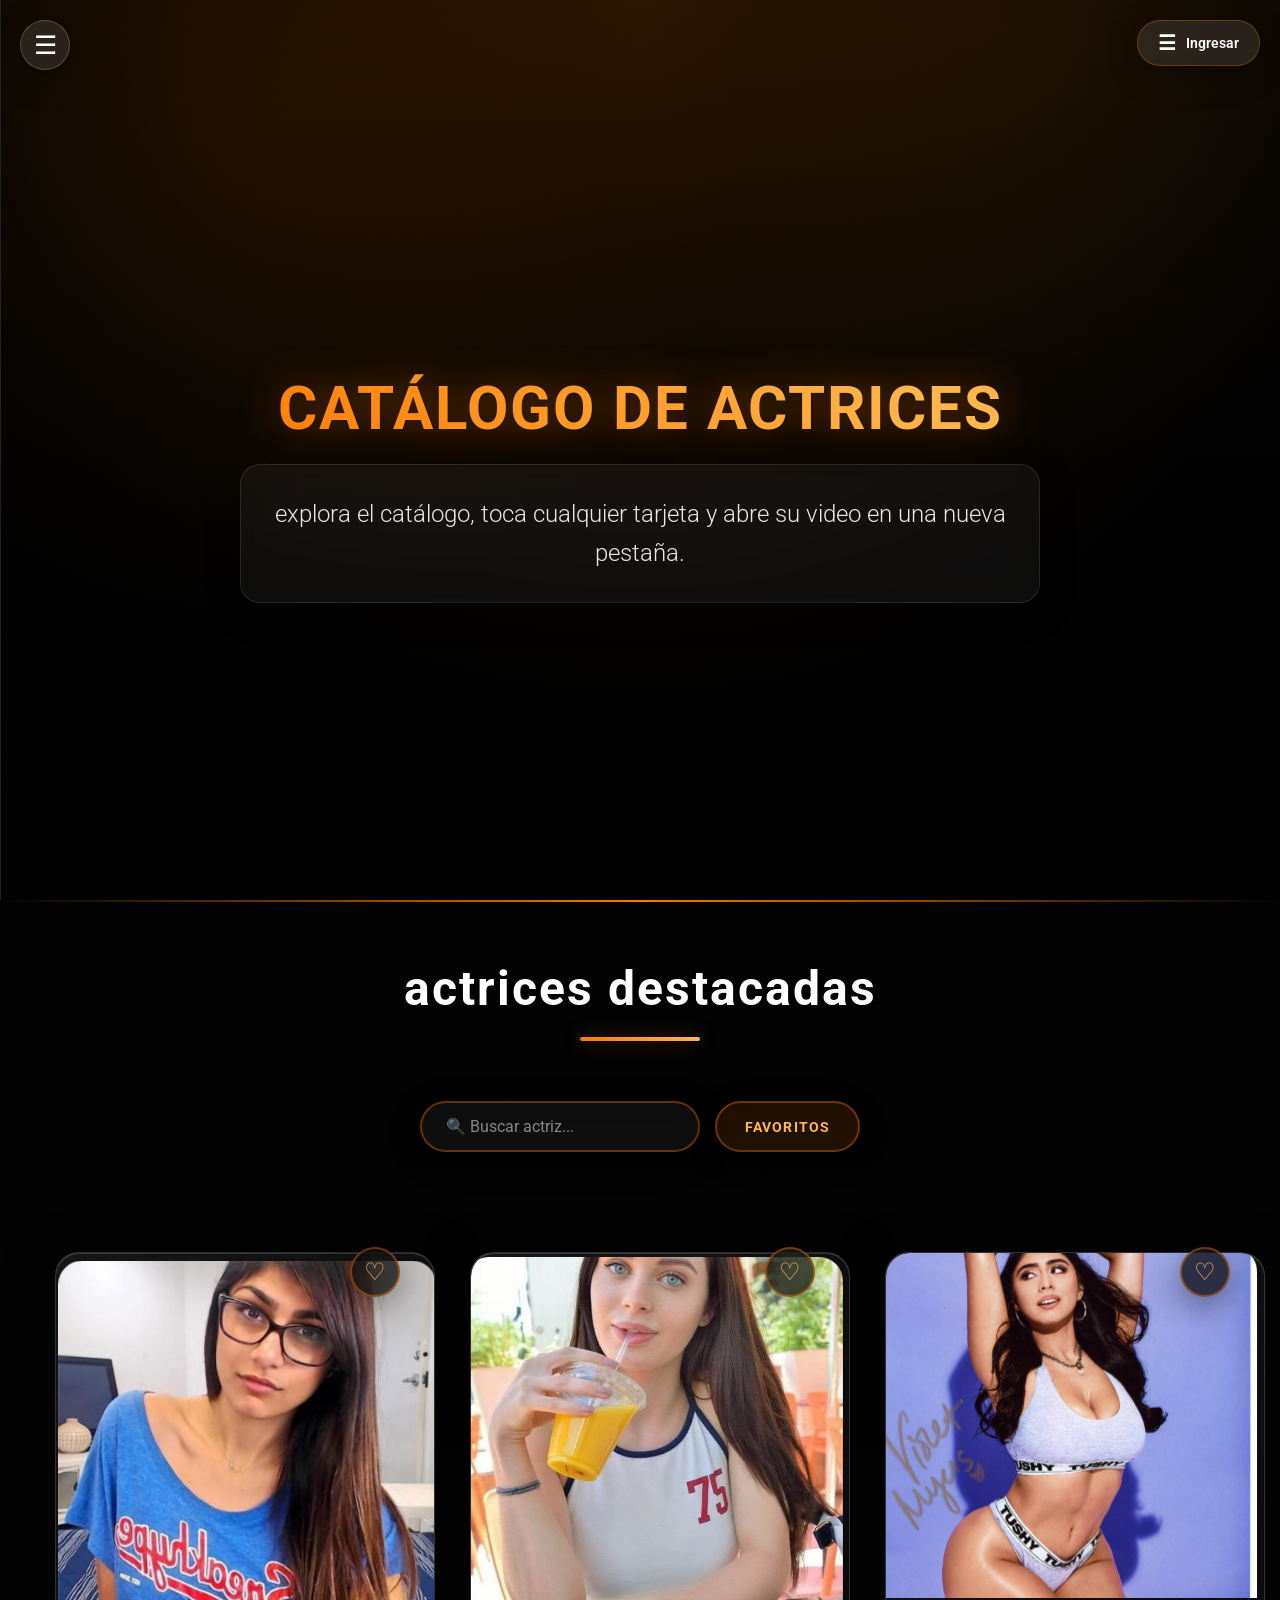
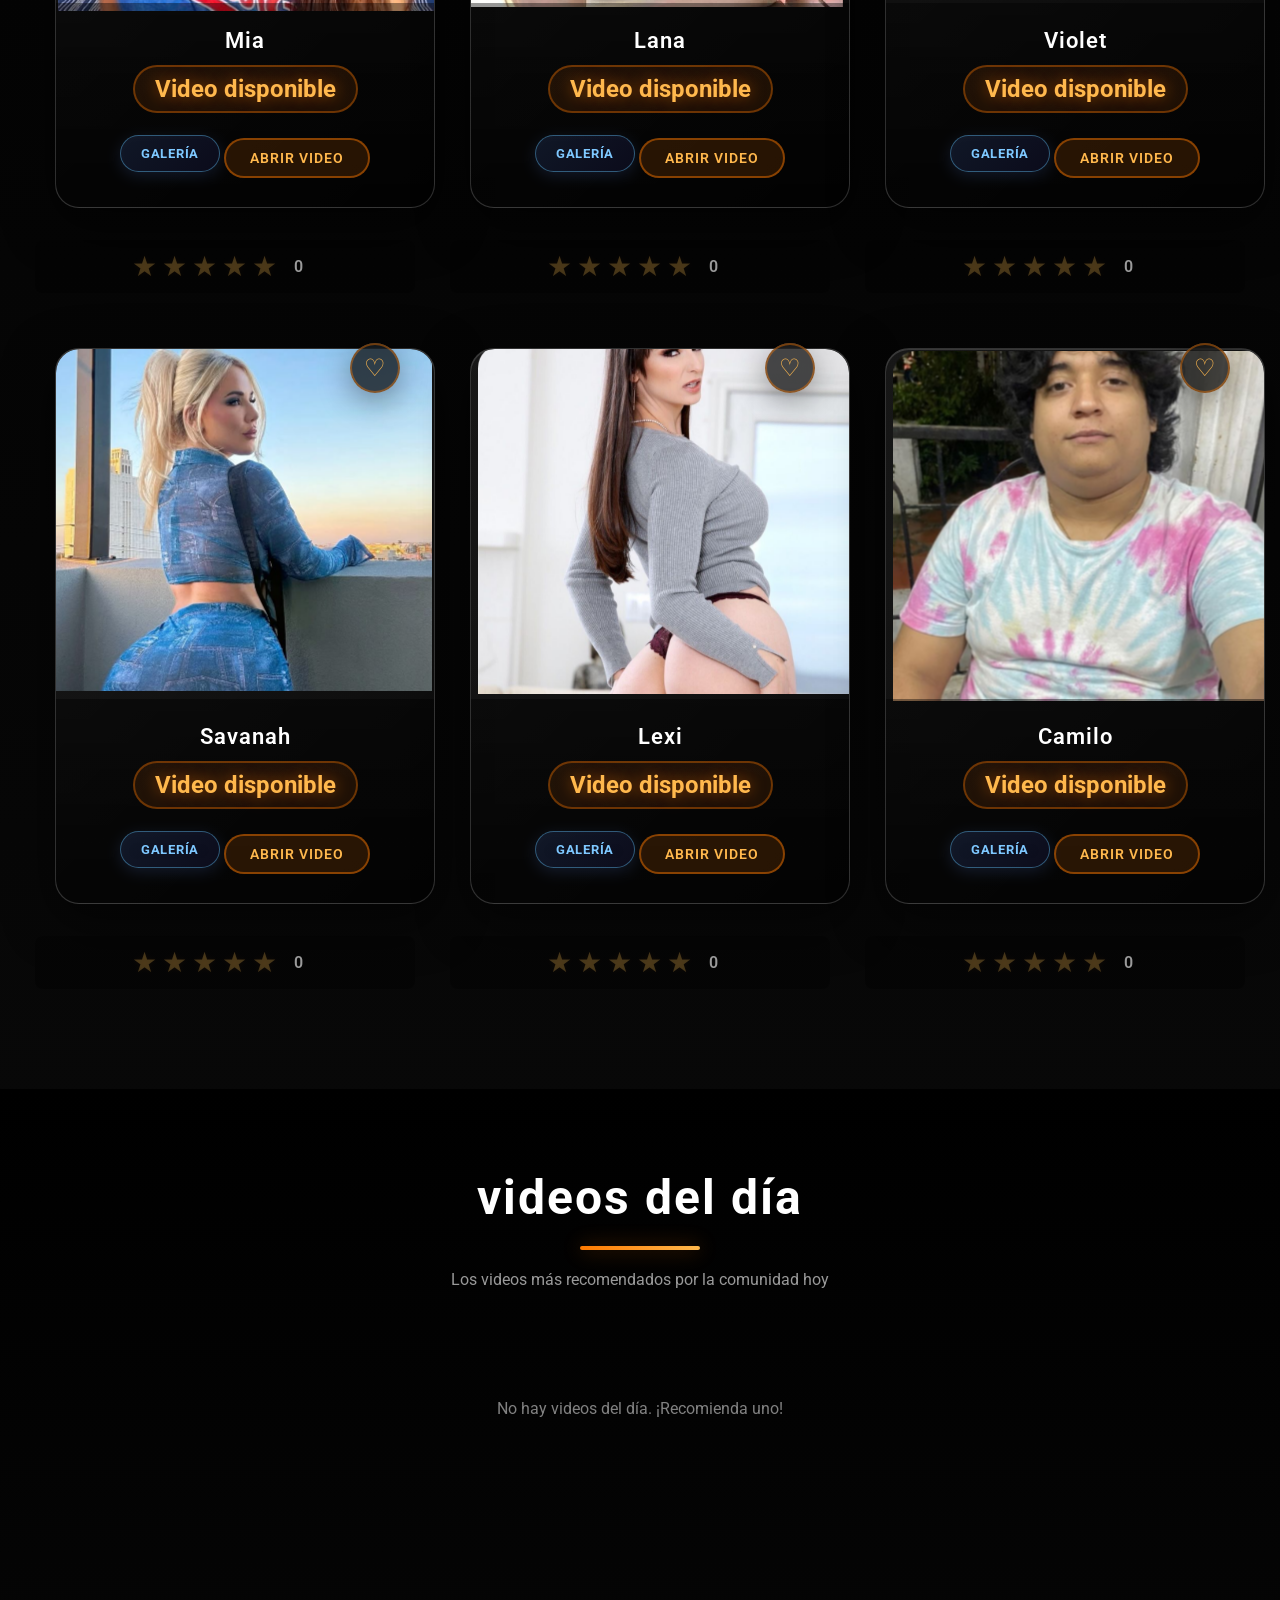
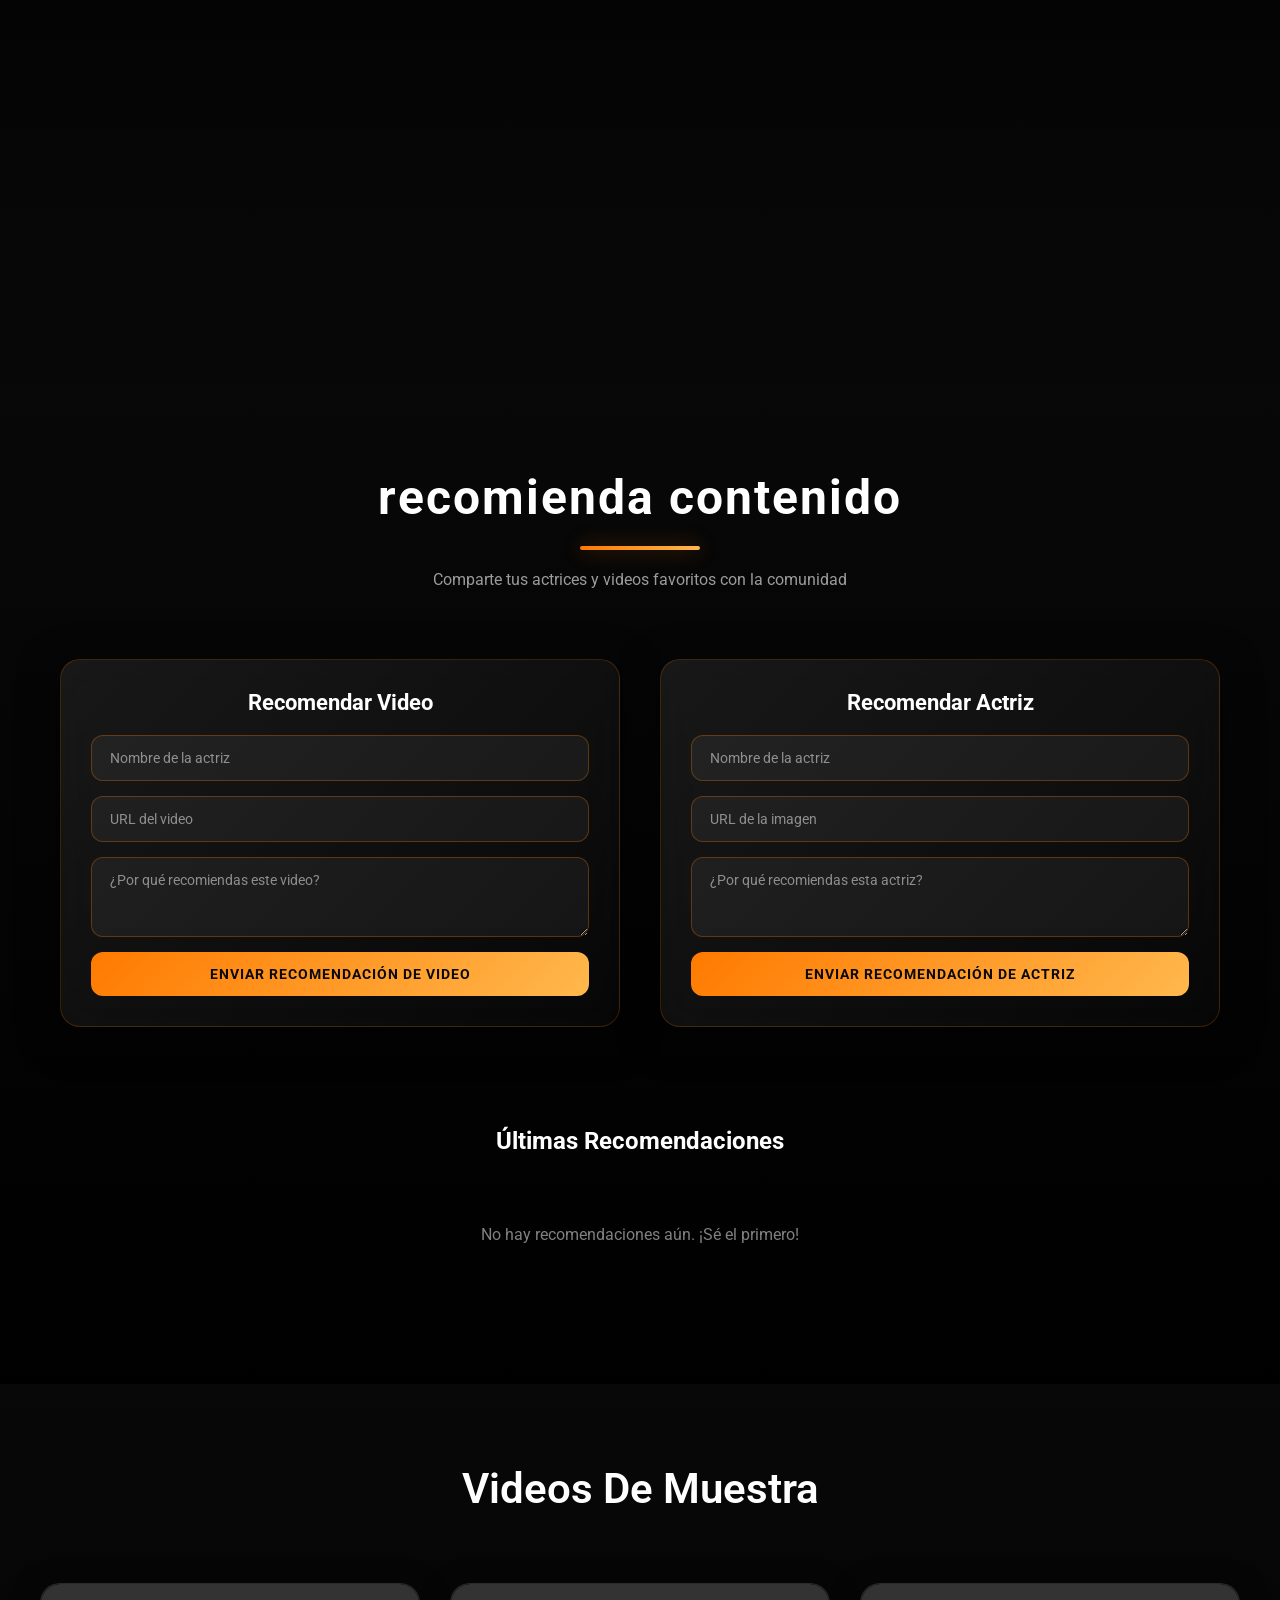
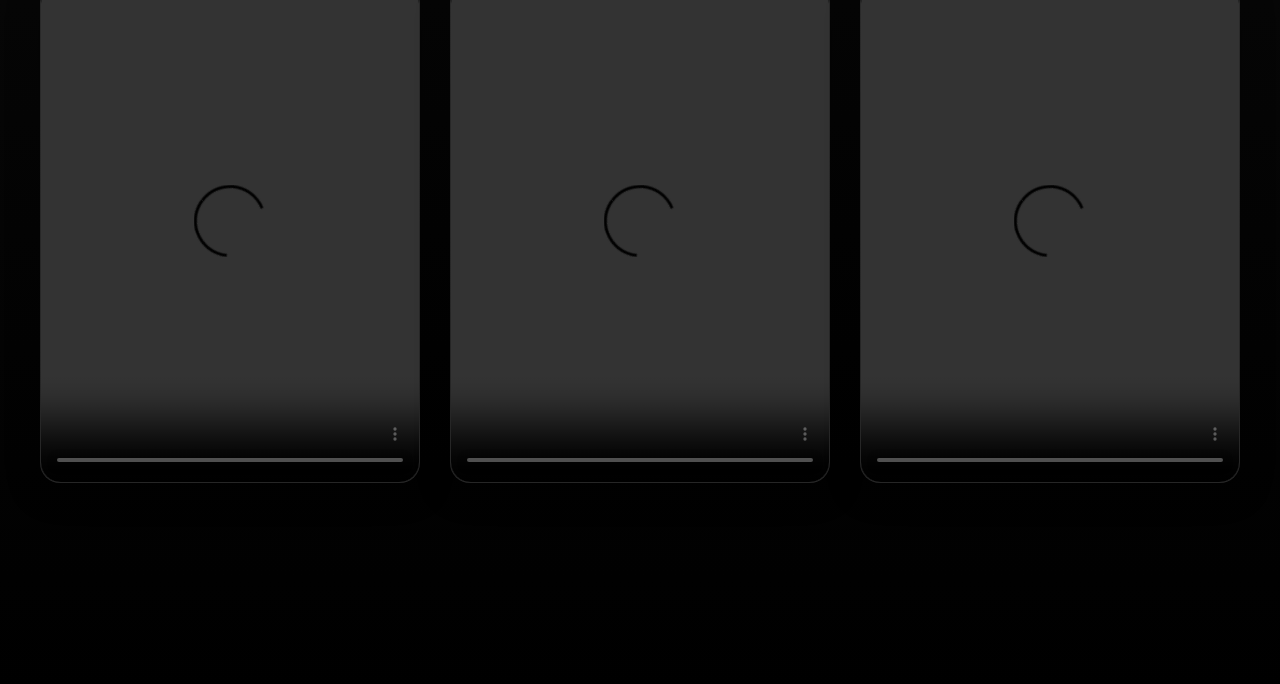
==== commit 1b3f2e41: "Update index.html, script.js, style.css and add camilo.jpg" ====
--- a/index.html
+++ b/index.html
@@ -12,21 +12,89 @@
     <title>Catálogo de Actrices | Galería de Videos</title>
     <link rel="preconnect" href="https://fonts.googleapis.com">
     <link rel="preconnect" href="https://fonts.gstatic.com" crossorigin>
-    <link href="https://fonts.googleapis.com/css2?family=Poppins:wght@300;400;600;700&display=swap" rel="stylesheet">
-    <link rel="stylesheet" href="style.css">
+    <link href="https://fonts.googleapis.com/css2?family=Roboto:wght@300;400;500;700&display=swap" rel="stylesheet">
+    <link rel="stylesheet" href="style.css?v=9.0">
 </head>
 <body>
     <header class="header">
         <button id="menu-btn" aria-label="Menú de navegación" aria-expanded="false">☰</button>
 
+        <!-- Botón de usuario -->
+        <div class="user-section">
+            <button id="user-btn" class="user-button" aria-label="Cuenta de usuario">
+                <span class="user-icon">&#9776;</span>
+                <span id="user-name" class="user-name">Invitado</span>
+            </button>
+        </div>
+
         <div id="sidebar" role="navigation" aria-label="Menú principal">
             <a href="#inicio" class="sidebar-link">Inicio</a>
             <a href="#catalogo" class="sidebar-link">Catálogo</a>
             <a href="#videos" class="sidebar-link">Videos</a>
+            <a href="#videos-dia" class="sidebar-link">Videos del Día</a>
+            <a href="#recomendar" class="sidebar-link">Recomendar</a>
+            <a href="#" class="sidebar-link" id="sidebar-profile">Mi Perfil</a>
         </div>
 
         <div id="blur-overlay"></div>
     </header>
+
+    <!-- Modal de Login/Registro -->
+    <div id="auth-modal" class="modal-auth hidden">
+        <div class="auth-modal-content">
+            <button class="modal-close">&times;</button>
+            <h3 class="auth-title">Acceso a tu cuenta</h3>
+            
+            <div id="login-form" class="auth-form">
+                <h4>Iniciar Sesión</h4>
+                <input type="text" id="login-username" placeholder="Nombre de usuario" class="auth-input" required>
+                <input type="password" id="login-password" placeholder="Contraseña" class="auth-input" required>
+                <button type="button" id="login-submit" class="auth-submit-btn">Entrar</button>
+                <p class="auth-switch">¿No tienes cuenta? <a href="#" id="show-register">Regístrate</a></p>
+            </div>
+            
+            <div id="register-form" class="auth-form hidden">
+                <h4>Crear Cuenta</h4>
+                <input type="text" id="register-username" placeholder="Nombre de usuario" class="auth-input" required>
+                <input type="email" id="register-email" placeholder="Email" class="auth-input" required>
+                <input type="password" id="register-password" placeholder="Contraseña" class="auth-input" required>
+                <input type="password" id="register-confirm" placeholder="Confirmar contraseña" class="auth-input" required>
+                <button type="button" id="register-submit" class="auth-submit-btn">Registrarse</button>
+                <p class="auth-switch">¿Ya tienes cuenta? <a href="#" id="show-login">Inicia sesión</a></p>
+            </div>
+        </div>
+    </div>
+
+    <!-- Panel de Usuario -->
+    <div id="user-panel" class="user-panel hidden">
+        <div class="user-panel-content">
+            <button class="modal-close">&times;</button>
+            <div class="user-panel-header">
+                <div class="user-avatar">U</div>
+                <h3 id="panel-username">Usuario</h3>
+                <p id="panel-email" class="user-email">email@ejemplo.com</p>
+            </div>
+            <div class="user-stats">
+                <div class="stat-item">
+                    <span class="stat-value" id="stat-favorites">0</span>
+                    <span class="stat-label">Favoritos</span>
+                </div>
+                <div class="stat-item">
+                    <span class="stat-value" id="stat-ratings">0</span>
+                    <span class="stat-label">Calificaciones</span>
+                </div>
+                <div class="stat-item">
+                    <span class="stat-value" id="stat-recommendations">0</span>
+                    <span class="stat-label">Recomendaciones</span>
+                </div>
+            </div>
+            <div class="user-actions">
+                <button id="view-favorites" class="panel-btn">Ver Favoritos</button>
+                <button id="view-ratings" class="panel-btn">Mis Calificaciones</button>
+                <button id="logout-btn" class="panel-btn logout-btn">Cerrar Sesión</button>
+            </div>
+        </div>
+    </div>
 
     <section id="inicio">
         <div class="hero-content">
@@ -43,120 +111,220 @@
         <section id="catalogo">
             <h2 class="section-title">actrices destacadas</h2>
 
-            <div class="contenedor">
-                <!-- TARJETA 01: cambia href, src frontal y src trasera -->
-                <a class="card-link" href="PON_AQUI_LINK_VIDEO_01" target="_blank" rel="noopener noreferrer" aria-label="Abrir video de Actriz 01">
-                    <div class="moto-card susuki2">
-                        <div class="card-inner">
-                            <div class="card-front">
-                                <img class="susuki" src="assets/img/mia.jpg" alt="Mia" loading="lazy">
-                                <div class="moto-info">
-                                    <h3>Mia</h3>
-                                    <p class="precio">Video disponible</p>
-                                    <span class="btn-comprar">Abrir video</span>
-                                </div>
-                            </div>
-                            <div class="card-back">
-                                <img src="assets/img/miaback.jpg" alt="Mia reverso" loading="lazy">
-                            </div>
-                        </div>
-                    </div>
-                </a>
-
-                <!-- TARJETA 02: cambia href, src frontal y src trasera -->
-                <a class="card-link" href="PON_AQUI_LINK_VIDEO_02" target="_blank" rel="noopener noreferrer" aria-label="Abrir video de Actriz 02">
-                    <div class="moto-card yamaha2">
-                        <div class="card-inner">
-                            <div class="card-front">
-                                <img class="yamaha" src="assets/img/lana.jpg" alt="Lana" loading="lazy">
-                                <div class="moto-info">
-                                    <h3>Lana</h3>
-                                    <p class="precio">Video disponible</p>
-                                    <span class="btn-comprar">Abrir video</span>
-                                </div>
-                            </div>
-                            <div class="card-back">
-                                <img src="assets/img/lanaback.webp" alt="Lana reverso" loading="lazy">
-                            </div>
-                        </div>
-                    </div>
-                </a>
-
-                <!-- TARJETA 03: cambia href, src frontal y src trasera -->
-                <a class="card-link" href="https://www.youtube.com/watch?v=5qmme1pGb4U&pp=ygUNZ2VtaWRvcyB0cm9sbA%3D%3D" target="_blank" rel="noopener noreferrer" aria-label="Abrir video de Actriz 03">
-                    <div class="moto-card ktm2">
-                        <div class="card-inner">
-                            <div class="card-front">
-                                <img class="ktm" src="assets/img/violet.jpg" alt="Violet" loading="lazy">
-                                <div class="moto-info">
-                                    <h3>Violet</h3>
-                                    <p class="precio">Video disponible</p>
-                                    <span class="btn-comprar">Abrir video</span>
-                                </div>
-                            </div>
-                            <div class="card-back">
-                                <img src="assets/img/violetback.jpg" alt="Violet reverso" loading="lazy">
-                            </div>
-                        </div>
-                    </div>
-                </a>
-
-                <!-- TARJETA 04: cambia href, src frontal y src trasera -->
-                <a class="card-link" href="PON_AQUI_LINK_VIDEO_04" target="_blank" rel="noopener noreferrer" aria-label="Abrir video de Actriz 04">
-                    <div class="moto-card nmax2">
-                        <div class="card-inner">
-                            <div class="card-front">
-                                <img class="nmax" src="assets/img/savanah.jpg" alt="Savanah" loading="lazy">
-                                <div class="moto-info">
-                                    <h3>Savanah</h3>
-                                    <p class="precio">Video disponible</p>
-                                    <span class="btn-comprar">Abrir video</span>
-                                </div>
-                            </div>
-                            <div class="card-back">
-                                <img src="assets/img/savanaback" alt="Savanah reverso" loading="lazy">
-                            </div>
-                        </div>
-                    </div>
-                </a>
-
-                <!-- TARJETA 05: cambia href, src frontal y src trasera -->
-                <a class="card-link" href="PON_AQUI_LINK_VIDEO_05" target="_blank" rel="noopener noreferrer" aria-label="Abrir video de Actriz 05">
-                    <div class="moto-card auteco2">
-                        <div class="card-inner">
-                            <div class="card-front">
-                                <img class="auteco" src="assets/img/lexi.jpg" alt="Lexi" loading="lazy">
-                                <div class="moto-info">
-                                    <h3>Lexi</h3>
-                                    <p class="precio">Video disponible</p>
-                                    <span class="btn-comprar">Abrir video</span>
-                                </div>
-                            </div>
-                            <div class="card-back">
-                                <img src="assets/img/lexiback.webp" alt="Lexi reverso" loading="lazy">
-                            </div>
-                        </div>
-                    </div>
-                </a>
-
-                <!-- TARJETA 06: cambia href, src frontal y src trasera -->
-                <a class="card-link" href="PON_AQUI_LINK_VIDEO_06" target="_blank" rel="noopener noreferrer" aria-label="Abrir video de Actriz 06">
-                    <div class="moto-card camilo2">
-                        <div class="card-inner">
-                            <div class="card-front">
-                                <img class="camilo" src="assets/img/camilo.jpeg" alt="Actriz 06" loading="lazy">
-                                <div class="moto-info">
-                                    <h3>Camilo</h3>
-                                    <p class="precio">Video disponible</p>
-                                    <span class="btn-comprar">Abrir video</span>
-                                </div>
-                            </div>
-                            <div class="card-back">
-                                <img src="assets/img/camilo.jpeg" alt="Camilo reverso" loading="lazy">
-                            </div>
-                        </div>
-                    </div>
-                </a>
+            <!-- BUSCADOR -->
+            <div class="search-container">
+                <input type="text" id="search-input" class="search-input" placeholder="🔍 Buscar actriz..." aria-label="Buscador de actrices">
+                <button id="favorites-btn" class="favorites-toggle" aria-label="Ver solo favoritos">Favoritos</button>
+            </div>
+
+            <div class="contenedor" id="catalogo-container">
+                <!-- TARJETA 01 -->
+                <div class="card-wrapper" data-actress="Mia">
+                    <button class="favorite-btn" title="Agregar a favoritos" aria-label="Favorite Mia">♡</button>
+                    <a class="card-link" href="PON_AQUI_LINK_VIDEO_01" target="_blank" rel="noopener noreferrer" aria-label="Abrir video de Mia">
+                        <div class="moto-card susuki2">
+                            <div class="card-inner">
+                                <div class="card-front">
+                                    <img class="susuki" src="assets/img/mia.jpg" alt="Mia" loading="lazy">
+                                    <div class="moto-info">
+                                        <h3>Mia</h3>
+                                        <p class="precio">Video disponible</p>
+                                        <button class="btn-gallery" data-actress="Mia" aria-label="Ver galería de Mia">Galería</button>
+                                        <span class="btn-comprar">Abrir video</span>
+                                    </div>
+                                </div>
+                                <div class="card-back">
+                                    <img src="assets/img/miaback.jpg" alt="Mia reverso" loading="lazy">
+                                </div>
+                            </div>
+                        </div>
+                    </a>
+                    <div class="rating-container-external">
+                        <div class="stars" data-rating="0"></div>
+                        <span class="rating-count">0</span>
+                    </div>
+                </div>
+
+                <!-- TARJETA 02 -->
+                <div class="card-wrapper" data-actress="Lana">
+                    <button class="favorite-btn" title="Agregar a favoritos" aria-label="Favorite Lana">♡</button>
+                    <a class="card-link" href="PON_AQUI_LINK_VIDEO_02" target="_blank" rel="noopener noreferrer" aria-label="Abrir video de Lana">
+                        <div class="moto-card yamaha2">
+                            <div class="card-inner">
+                                <div class="card-front">
+                                    <img class="yamaha" src="assets/img/lana.jpg" alt="Lana" loading="lazy">
+                                    <div class="moto-info">
+                                        <h3>Lana</h3>
+                                        <p class="precio">Video disponible</p>
+                                        <button class="btn-gallery" data-actress="Lana" aria-label="Ver galería de Lana">Galería</button>
+                                        <span class="btn-comprar">Abrir video</span>
+                                    </div>
+                                </div>
+                                <div class="card-back">
+                                    <img src="assets/img/lanaback.webp" alt="Lana reverso" loading="lazy">
+                                </div>
+                            </div>
+                        </div>
+                    </a>
+                    <div class="rating-container-external">
+                        <div class="stars" data-rating="0"></div>
+                        <span class="rating-count">0</span>
+                    </div>
+                </div>
+
+                <!-- TARJETA 03 -->
+                <div class="card-wrapper" data-actress="Violet">
+                    <button class="favorite-btn" title="Agregar a favoritos" aria-label="Favorite Violet">♡</button>
+                    <a class="card-link" href="https://www.youtube.com/watch?v=5qmme1pGb4U&pp=ygUNZ2VtaWRvcyB0cm9sbA%3D%3D" target="_blank" rel="noopener noreferrer" aria-label="Abrir video de Violet">
+                        <div class="moto-card ktm2">
+                            <div class="card-inner">
+                                <div class="card-front">
+                                    <img class="ktm" src="assets/img/violet.jpg" alt="Violet" loading="lazy">
+                                    <div class="moto-info">
+                                        <h3>Violet</h3>
+                                        <p class="precio">Video disponible</p>
+                                        <button class="btn-gallery" data-actress="Violet" aria-label="Ver galería de Violet">Galería</button>
+                                        <span class="btn-comprar">Abrir video</span>
+                                    </div>
+                                </div>
+                                <div class="card-back">
+                                    <img src="assets/img/violetback.jpg" alt="Violet reverso" loading="lazy">
+                                </div>
+                            </div>
+                        </div>
+                    </a>
+                    <div class="rating-container-external">
+                        <div class="stars" data-rating="0"></div>
+                        <span class="rating-count">0</span>
+                    </div>
+                </div>
+
+                <!-- TARJETA 04 -->
+                <div class="card-wrapper" data-actress="Savanah">
+                    <button class="favorite-btn" title="Agregar a favoritos" aria-label="Favorite Savanah">♡</button>
+                    <a class="card-link" href="PON_AQUI_LINK_VIDEO_04" target="_blank" rel="noopener noreferrer" aria-label="Abrir video de Savanah">
+                        <div class="moto-card nmax2">
+                            <div class="card-inner">
+                                <div class="card-front">
+                                    <img class="nmax" src="assets/img/savanah.jpg" alt="Savanah" loading="lazy">
+                                    <div class="moto-info">
+                                        <h3>Savanah</h3>
+                                        <p class="precio">Video disponible</p>
+                                        <button class="btn-gallery" data-actress="Savanah" aria-label="Ver galería de Savanah">Galería</button>
+                                        <span class="btn-comprar">Abrir video</span>
+                                    </div>
+                                </div>
+                                <div class="card-back">
+                                    <img src="assets/img/savanaback" alt="Savanah reverso" loading="lazy">
+                                </div>
+                            </div>
+                        </div>
+                    </a>
+                    <div class="rating-container-external">
+                        <div class="stars" data-rating="0"></div>
+                        <span class="rating-count">0</span>
+                    </div>
+                </div>
+
+                <!-- TARJETA 05 -->
+                <div class="card-wrapper" data-actress="Lexi">
+                    <button class="favorite-btn" title="Agregar a favoritos" aria-label="Favorite Lexi">♡</button>
+                    <a class="card-link" href="PON_AQUI_LINK_VIDEO_05" target="_blank" rel="noopener noreferrer" aria-label="Abrir video de Lexi">
+                        <div class="moto-card auteco2">
+                            <div class="card-inner">
+                                <div class="card-front">
+                                    <img class="auteco" src="assets/img/lexi.jpg" alt="Lexi" loading="lazy">
+                                    <div class="moto-info">
+                                        <h3>Lexi</h3>
+                                        <p class="precio">Video disponible</p>
+                                        <button class="btn-gallery" data-actress="Lexi" aria-label="Ver galería de Lexi">Galería</button>
+                                        <span class="btn-comprar">Abrir video</span>
+                                    </div>
+                                </div>
+                                <div class="card-back">
+                                    <img src="assets/img/lexiback.webp" alt="Lexi reverso" loading="lazy">
+                                </div>
+                            </div>
+                        </div>
+                    </a>
+                    <div class="rating-container-external">
+                        <div class="stars" data-rating="0"></div>
+                        <span class="rating-count">0</span>
+                    </div>
+                </div>
+
+                <!-- TARJETA 06 -->
+                <div class="card-wrapper" data-actress="Camilo">
+                    <button class="favorite-btn" title="Agregar a favoritos" aria-label="Favorite Camilo">♡</button>
+                    <a class="card-link" href="PON_AQUI_LINK_VIDEO_06" target="_blank" rel="noopener noreferrer" aria-label="Abrir video de Camilo">
+                        <div class="moto-card camilo2">
+                            <div class="card-inner">
+                                <div class="card-front">
+                                    <img class="camilo" src="assets/img/camilo.jpeg" alt="Camilo" loading="lazy">
+                                    <div class="moto-info">
+                                        <h3>Camilo</h3>
+                                        <p class="precio">Video disponible</p>
+                                        <button class="btn-gallery" data-actress="Camilo" aria-label="Ver galería de Camilo">Galería</button>
+                                        <span class="btn-comprar">Abrir video</span>
+                                    </div>
+                                </div>
+                                <div class="card-back">
+                                    <img src="assets/img/camilo.jpeg" alt="Camilo reverso" loading="lazy">
+                                </div>
+                            </div>
+                        </div>
+                    </a>
+                    <div class="rating-container-external">
+                        <div class="stars" data-rating="0"></div>
+                        <span class="rating-count">0</span>
+                    </div>
+                </div>
+            </div>
+        </section>
+
+        <!-- SECCIÓN VIDEOS DEL DÍA -->
+        <section id="videos-dia" class="videos-dia-section">
+            <h2 class="section-title">Videos del Día</h2>
+            <p class="section-subtitle">Los videos más recomendados por la comunidad hoy</p>
+            
+            <div class="videos-dia-container" id="videos-dia-container">
+                <!-- Se llenarán dinámicamente con JavaScript -->
+            </div>
+        </section>
+
+        <!-- SECCIÓN DE RECOMENDACIONES -->
+        <section id="recomendar" class="recommend-section">
+            <h2 class="section-title">Recomienda Contenido</h2>
+            <p class="section-subtitle">Comparte tus actrices y videos favoritos con la comunidad</p>
+            
+            <div class="recommend-container">
+                <div class="recommend-form-wrapper">
+                    <h3>Recomendar Video</h3>
+                    <form id="recommend-video-form" class="recommend-form">
+                        <input type="text" id="video-actress-name" placeholder="Nombre de la actriz" class="recommend-input" required>
+                        <input type="url" id="video-url" placeholder="URL del video" class="recommend-input" required>
+                        <textarea id="video-description" placeholder="¿Por qué recomiendas este video?" class="recommend-textarea" rows="3"></textarea>
+                        <button type="submit" class="recommend-submit-btn">Enviar Recomendación de Video</button>
+                    </form>
+                </div>
+                
+                <div class="recommend-form-wrapper">
+                    <h3>Recomendar Actriz</h3>
+                    <form id="recommend-actress-form" class="recommend-form">
+                        <input type="text" id="actress-name" placeholder="Nombre de la actriz" class="recommend-input" required>
+                        <input type="url" id="actress-image-url" placeholder="URL de la imagen" class="recommend-input" required>
+                        <textarea id="actress-description" placeholder="¿Por qué recomiendas esta actriz?" class="recommend-textarea" rows="3"></textarea>
+                        <button type="submit" class="recommend-submit-btn">Enviar Recomendación de Actriz</button>
+                    </form>
+                </div>
+            </div>
+            
+            <!-- Lista de recomendaciones pendientes -->
+            <div class="recommendations-list">
+                <h3>Últimas Recomendaciones</h3>
+                <div id="recommendations-container" class="recommendations-grid">
+                    <!-- Se llenarán dinámicamente -->
+                </div>
             </div>
         </section>
 
@@ -188,8 +356,33 @@
         </section>
     </main>
 
+    <!-- MODAL DE GALERÍA -->
+    <div id="gallery-modal" class="modal-gallery hidden">
+        <div class="modal-content">
+            <button class="modal-close">&times;</button>
+            <h3 class="modal-title" id="gallery-title" style="margin-bottom: 5px;">Galería</h3>
+            <p style="text-align: center; color: rgba(255,255,255,0.6); font-size: 13px; margin-bottom: 25px;">Haz clic en una imagen para ver más detalles</p>
+            <div class="gallery-grid" id="gallery-grid">
+                <!-- Se llena dinámicamente con JavaScript -->
+            </div>
+        </div>
+    </div>
+
+    <!-- MODAL DE CALIFICACIÓN -->
+    <div id="rating-modal" class="modal-rating hidden">
+        <div class="rating-modal-content">
+            <button class="modal-close">&times;</button>
+            <h3 style="margin-bottom: 10px;">Califica a esta actriz</h3>
+            <p style="text-align: center; color: rgba(255,255,255,0.6); font-size: 14px; margin-bottom: 20px;">¿Cuál fue tu experiencia?</p>
+            <div class="star-rating" id="star-rating">
+                <!-- Se genera dinámicamente -->
+            </div>
+            <button id="rating-submit" class="rating-submit-btn">Enviar calificación</button>
+        </div>
+    </div>
+
     <footer></footer>
 
-    <script src="script.js"></script>
+    <script src="script.js?v=9.0"></script>
 </body>
 </html>
--- a/style.css
+++ b/style.css
@@ -4,13 +4,24 @@
     box-sizing: border-box;
 }
 
+/* CSS cargado correctamente */
+body::before {
+    content: '';
+    display: none;
+}
+
 :root {
     --accent: #ff7a00;
-    --accent-light: #ff9f1a;
+    --accent-light: #ffb84d;
     --accent-strong: #ff5500;
     --accent-soft: rgba(255, 122, 0, 0.12);
     --accent-mid: rgba(255, 122, 0, 0.35);
     --accent-shadow: rgba(255, 122, 0, 0.45);
+    --primary: #1a1a2e;
+    --secondary: #16213e;
+    --accent-glow: 0 0 30px rgba(255, 122, 0, 0.6);
+    --text-primary: #ffffff;
+    --text-secondary: rgba(255, 255, 255, 0.7);
 }
 
 /* Optimización para dispositivos con movimiento reducido */
@@ -47,7 +58,7 @@
     background-color: #0a0a0a;
     height: 100%;
     width: 100%;
-    font-family: 'Poppins', sans-serif;
+    font-family: 'Roboto', sans-serif;
     -webkit-font-smoothing: antialiased;
     -moz-osx-font-smoothing: grayscale;
 }
@@ -172,6 +183,40 @@
 @keyframes fadeIn {
     from { opacity: 0; transform: translateY(20px); }
     to { opacity: 1; transform: translateY(0); }
+}
+
+@keyframes pulse {
+    0%, 100% { opacity: 1; }
+    50% { opacity: 0.7; }
+}
+
+@keyframes glow {
+    0%, 100% {
+        box-shadow: 0 0 20px rgba(255, 122, 0, 0.35), 0 0 40px rgba(255, 122, 0, 0.15);
+    }
+    50% {
+        box-shadow: 0 0 30px rgba(255, 122, 0, 0.55), 0 0 60px rgba(255, 122, 0, 0.25);
+    }
+}
+
+@keyframes float {
+    0%, 100% { transform: translateY(0px); }
+    50% { transform: translateY(-10px); }
+}
+
+@keyframes shimmer {
+    0% { background-position: -1000px 0; }
+    100% { background-position: 1000px 0; }
+}
+
+@keyframes bounce {
+    0%, 100% { transform: translateY(0); }
+    50% { transform: translateY(-5px); }
+}
+
+@keyframes scaleIn {
+    from { opacity: 0; transform: scale(0.95); }
+    to { opacity: 1; transform: scale(1); }
 }
 
 .catalogo-help {
@@ -230,17 +275,18 @@
 .moto-card {
     position: relative;
     width: 100%;
-    background: rgba(255, 255, 255, 0.03);
-    backdrop-filter: blur(15px);
-    -webkit-backdrop-filter: blur(15px);
-    border: 1px solid rgba(255, 255, 255, 0.1);
+    background: linear-gradient(135deg, rgba(255, 255, 255, 0.08) 0%, rgba(255, 255, 255, 0.02) 100%);
+    backdrop-filter: blur(20px);
+    -webkit-backdrop-filter: blur(20px);
+    border: 1.5px solid rgba(255, 255, 255, 0.15);
     border-radius: 24px;
     overflow: hidden;
-    transition: border 0.3s ease, box-shadow 0.3s ease;
-    box-shadow: 0 10px 40px 0 rgba(0, 0, 0, 0.5);
+    transition: all 0.5s cubic-bezier(0.4, 0, 0.2, 1);
+    box-shadow: 0 15px 50px 0 rgba(0, 0, 0, 0.6), inset 0 1px 0 rgba(255, 255, 255, 0.15);
     margin: 20px;
     cursor: pointer;
-    /* Optimización para móvil */
+    transform-style: preserve-3d;
+    perspective: 1500px;
     -webkit-tap-highlight-color: transparent;
     touch-action: manipulation;
 }
@@ -248,8 +294,6 @@
 /* Transform solo en desktop */
 @media (min-width: 769px) {
     .moto-card {
-        transform-style: preserve-3d;
-        perspective: 1500px;
         transition: border 0.3s ease, box-shadow 0.3s ease, transform 0.3s ease;
     }
 }
@@ -264,11 +308,28 @@
     transform-style: preserve-3d;
 }
 
-/* Flip solo en desktop con hover */
+/* Flip en desktop con hover - deshabilitado cuando hay interacción */
 @media (hover: hover) and (pointer: fine) and (min-width: 769px) {
     .moto-card:hover .card-inner {
         transform: rotateY(180deg);
     }
+    
+    /* Prevenir flip cuando hay hover en elementos interactivos */
+    .moto-card.no-flip .card-inner {
+        transform: rotateY(0deg) !important;
+    }
+    
+    .moto-card:has(.stars:hover) .card-inner,
+    .moto-card:has(.btn-gallery:hover) .card-inner,
+    .moto-card:has(.btn-comprar:hover) .card-inner,
+    .moto-card:has(.favorite-btn:hover) .card-inner {
+        transform: rotateY(0deg) !important;
+    }
+}
+
+/* Flip en móvil con clase toggle */
+.moto-card.flipped .card-inner {
+    transform: rotateY(180deg);
 }
 
 /* Caras frontal y trasera */
@@ -310,10 +371,11 @@
 /* Hover solo en desktop con mouse */
 @media (hover: hover) and (pointer: fine) and (min-width: 769px) {
     .moto-card:hover {
-        transform: translateY(-12px);
-        border: 1px solid var(--accent-mid);
-        box-shadow: 0 20px 50px 0 rgba(255, 122, 0, 0.25),
-                    0 0 25px 0 rgba(255, 122, 0, 0.15);
+        transform: translateY(-15px) scale(1.02);
+        border: 1.5px solid var(--accent-light);
+        box-shadow: 0 25px 60px 0 rgba(255, 122, 0, 0.35),
+                    0 0 40px 0 rgba(255, 122, 0, 0.25),
+                    inset 0 1px 0 rgba(255, 255, 255, 0.2);
     }
     
     .moto-card:hover::before {
@@ -594,6 +656,590 @@
     border-radius: 20px;
 }
 
+/* ===============================
+   BUSCADOR DE ACTRICES
+================================= */
+
+.search-container {
+    display: flex;
+    gap: 15px;
+    justify-content: center;
+    margin-bottom: 40px;
+    flex-wrap: wrap;
+    padding: 0 20px;
+}
+
+.search-input {
+    padding: 14px 24px;
+    border: 2px solid rgba(255, 122, 0, 0.35);
+    background: rgba(255, 255, 255, 0.05);
+    border-radius: 50px;
+    color: white;
+    font-size: 16px;
+    font-family: 'Roboto', sans-serif;
+    outline: none;
+    transition: all 0.4s cubic-bezier(0.4, 0, 0.2, 1);
+    min-width: 280px;
+    backdrop-filter: blur(10px);
+    box-shadow: 0 8px 32px 0 rgba(0, 0, 0, 0.3);
+}
+
+.search-input::placeholder {
+    color: rgba(255, 255, 255, 0.5);
+}
+
+.search-input:focus {
+    border-color: var(--accent);
+    background: rgba(255, 122, 0, 0.15);
+    box-shadow: 0 0 30px rgba(255, 122, 0, 0.5), 0 0 60px rgba(255, 122, 0, 0.2);
+    transform: translateY(-2px);
+}
+
+.favorites-toggle {
+    padding: 14px 28px;
+    background: rgba(255, 122, 0, 0.12);
+    border: 2px solid rgba(255, 122, 0, 0.35);
+    border-radius: 50px;
+    color: var(--accent-light);
+    font-size: 14px;
+    font-weight: 700;
+    font-family: 'Roboto', sans-serif;
+    cursor: pointer;
+    transition: all 0.4s cubic-bezier(0.4, 0, 0.2, 1);
+    text-transform: uppercase;
+    letter-spacing: 1.2px;
+    backdrop-filter: blur(10px);
+    box-shadow: 0 8px 32px 0 rgba(0, 0, 0, 0.2);
+    position: relative;
+    overflow: hidden;
+}
+
+.favorites-toggle::before {
+    content: '';
+    position: absolute;
+    top: 0;
+    left: -100%;
+    width: 100%;
+    height: 100%;
+    background: linear-gradient(90deg, transparent, rgba(255, 255, 255, 0.2), transparent);
+    transition: left 0.5s ease;
+}
+
+.favorites-toggle:hover {
+    background: rgba(255, 122, 0, 0.22);
+    border-color: var(--accent);
+    box-shadow: 0 0 25px rgba(255, 122, 0, 0.4), 0 0 50px rgba(255, 122, 0, 0.15);
+    transform: translateY(-2px);
+}
+
+.favorites-toggle:hover::before {
+    left: 100%;
+}
+
+.favorites-toggle.active {
+    background: linear-gradient(135deg, var(--accent), var(--accent-light));
+    color: #0a0a0a;
+    border-color: var(--accent-light);
+    box-shadow: 0 0 30px rgba(255, 122, 0, 0.6), 0 0 60px rgba(255, 122, 0, 0.25);
+    animation: pulse 2s ease-in-out infinite;
+}
+
+/* ===============================
+   ESTRUCTURA DE TARJETAS MEJORADA
+================================= */
+
+.card-wrapper {
+    position: relative;
+    display: flex;
+    flex-direction: column;
+}
+
+.favorite-btn {
+    position: absolute;
+    top: 15px;
+    right: 15px;
+    z-index: 10;
+    background: rgba(0, 0, 0, 0.7);
+    border: 2px solid rgba(255, 122, 0, 0.4);
+    border-radius: 50%;
+    width: 50px;
+    height: 50px;
+    display: flex;
+    align-items: center;
+    justify-content: center;
+    color: var(--accent-light);
+    font-size: 24px;
+    cursor: pointer;
+    transition: all 0.4s cubic-bezier(0.34, 1.56, 0.64, 1);
+    backdrop-filter: blur(15px);
+    box-shadow: 0 8px 32px rgba(0, 0, 0, 0.4);
+    -webkit-tap-highlight-color: transparent;
+}
+
+.favorite-btn:hover {
+    background: rgba(255, 122, 0, 0.2);
+    border-color: var(--accent);
+    transform: scale(1.15) rotate(5deg);
+    box-shadow: 0 8px 32px rgba(255, 122, 0, 0.3);
+}
+
+.favorite-btn.favorited {
+    color: #ff6b6b;
+    border-color: #ff6b6b;
+    background: rgba(255, 68, 68, 0.2);
+    box-shadow: 0 0 25px rgba(255, 68, 68, 0.4), 0 8px 32px rgba(0, 0, 0, 0.4);
+    animation: pulse 0.6s ease-out;
+}
+
+.favorite-btn.favorited:hover {
+    transform: scale(1.2) rotate(-5deg);
+    box-shadow: 0 0 35px rgba(255, 68, 68, 0.6), 0 8px 32px rgba(0, 0, 0, 0.4);
+}
+
+/* ===============================
+   SISTEMA DE CALIFICACIÓN
+================================= */
+
+.rating-container {
+    display: flex;
+    align-items: center;
+    justify-content: center;
+    gap: 8px;
+    margin: 8px 0;
+}
+
+/* Rating container externo (fuera de tarjeta) */
+.rating-container-external {
+    display: flex;
+    align-items: center;
+    justify-content: center;
+    gap: 12px;
+    margin-top: 12px;
+    padding: 10px;
+    background: rgba(0, 0, 0, 0.3);
+    border-radius: 8px;
+    backdrop-filter: blur(10px);
+}
+
+.stars {
+    display: inline-flex;
+    gap: 3px;
+    cursor: pointer;
+    position: relative;
+    z-index: 20;
+    pointer-events: auto;
+}
+
+/* Estrellas más grandes en el contenedor externo */
+.rating-container-external .stars::before {
+    font-size: 28px !important;
+    letter-spacing: 5px !important;
+}
+
+.rating-container-external .rating-count {
+    font-size: 16px !important;
+    font-weight: 600;
+}
+
+.stars::before {
+    content: '★★★★★';
+    letter-spacing: 3px;
+    color: rgba(255, 200, 87, 0.25);
+    font-size: 18px;
+    transition: all 0.3s cubic-bezier(0.4, 0, 0.2, 1);
+    filter: drop-shadow(0 0 2px rgba(255, 122, 0, 0.2));
+}
+
+.stars.interactive {
+    animation: bounce 0.6s ease-in-out;
+}
+
+.stars.interactive:hover::before,
+.stars.has-rating::before {
+    color: #ffc857;
+    filter: drop-shadow(0 0 8px rgba(255, 200, 87, 0.6));
+    letter-spacing: 4px;
+}
+
+.rating-count {
+    font-size: 12px;
+    color: rgba(255, 255, 255, 0.6);
+    min-width: 25px;
+}
+
+/* ===============================
+   BOTÓN DE GALERÍA
+================================= */
+
+.btn-gallery {
+    padding: 10px 20px;
+    margin: 10px auto;
+    background: linear-gradient(135deg, rgba(100, 150, 255, 0.15), rgba(100, 100, 255, 0.1));
+    border: 1.5px solid rgba(100, 200, 255, 0.4);
+    border-radius: 25px;
+    color: #7ec8ff;
+    font-size: 13px;
+    font-weight: 700;
+    cursor: pointer;
+    transition: all 0.4s cubic-bezier(0.4, 0, 0.2, 1);
+    font-family: 'Roboto', sans-serif;
+    text-transform: uppercase;
+    letter-spacing: 0.7px;
+    backdrop-filter: blur(8px);
+    box-shadow: 0 4px 15px rgba(100, 150, 255, 0.15);
+    position: relative;
+    overflow: hidden;
+}
+
+.btn-gallery::before {
+    content: '';
+    position: absolute;
+    top: 0;
+    left: -100%;
+    width: 100%;
+    height: 100%;
+    background: linear-gradient(90deg, transparent, rgba(255, 255, 255, 0.3), transparent);
+    transition: left 0.5s ease;
+}
+
+.btn-gallery:hover {
+    background: linear-gradient(135deg, rgba(100, 200, 255, 0.25), rgba(100, 150, 255, 0.2));
+    border-color: #7ec8ff;
+    box-shadow: 0 0 20px rgba(100, 200, 255, 0.5), 0 4px 15px rgba(100, 150, 255, 0.3);
+    transform: translateY(-2px);
+}
+
+.btn-gallery:hover::before {
+    left: 100%;
+}
+
+/* ===============================
+   MODALES
+================================= */
+
+.modal-gallery,
+.modal-rating {
+    display: none;
+    position: fixed;
+    top: 0;
+    left: 0;
+    width: 100%;
+    height: 100%;
+    background: rgba(0, 0, 0, 0.85);
+    backdrop-filter: blur(8px);
+    z-index: 2000;
+    align-items: center;
+    justify-content: center;
+    animation: fadeIn 0.4s ease;
+}
+
+.modal-gallery.hidden,
+.modal-rating.hidden {
+    display: none;
+}
+
+.modal-gallery:not(.hidden),
+.modal-rating:not(.hidden) {
+    display: flex;
+}
+
+.modal-content,
+.rating-modal-content {
+    background: linear-gradient(135deg, rgba(26, 26, 46, 0.98) 0%, rgba(22, 33, 62, 0.95) 100%);
+    backdrop-filter: blur(25px);
+    border: 1.5px solid rgba(255, 122, 0, 0.25);
+    border-radius: 24px;
+    padding: 40px;
+    max-width: 90%;
+    max-height: 90%;
+    overflow-y: auto;
+    position: relative;
+    animation: scaleIn 0.4s cubic-bezier(0.34, 1.56, 0.64, 1);
+    box-shadow: 0 25px 100px rgba(0, 0, 0, 0.7), 
+                0 0 60px rgba(255, 122, 0, 0.2),
+                inset 0 1px 0 rgba(255, 255, 255, 0.1);
+}
+
+@keyframes slideUp {
+    from {
+        opacity: 0;
+        transform: translateY(30px);
+    }
+    to {
+        opacity: 1;
+        transform: translateY(0);
+    }
+}
+
+.modal-close {
+    position: absolute;
+    top: 20px;
+    right: 20px;
+    background: rgba(255, 122, 0, 0.1);
+    border: 1.5px solid rgba(255, 122, 0, 0.3);
+    color: white;
+    font-size: 32px;
+    cursor: pointer;
+    transition: all 0.3s cubic-bezier(0.4, 0, 0.2, 1);
+    z-index: 2001;
+    width: 50px;
+    height: 50px;
+    border-radius: 50%;
+    display: flex;
+    align-items: center;
+    justify-content: center;
+    backdrop-filter: blur(10px);
+    box-shadow: 0 8px 32px rgba(0, 0, 0, 0.3);
+}
+
+.modal-close:hover {
+    color: var(--accent);
+    background: rgba(255, 122, 0, 0.2);
+    border-color: var(--accent);
+    transform: rotate(90deg) scale(1.1);
+    box-shadow: 0 0 25px rgba(255, 122, 0, 0.4), 0 8px 32px rgba(0, 0, 0, 0.3);
+}
+
+.modal-title {
+    margin-bottom: 20px;
+    color: white;
+    font-size: 24px;
+    font-weight: 600;
+    text-align: center;
+}
+
+/* ===============================
+   GALERÍA MODAL
+================================= */
+
+.gallery-grid {
+    display: grid;
+    grid-template-columns: repeat(auto-fit, minmax(160px, 1fr));
+    gap: 20px;
+    margin-top: 30px;
+}
+
+.gallery-item {
+    width: 100%;
+    height: 220px;
+    border-radius: 16px;
+    overflow: hidden;
+    cursor: pointer;
+    transition: all 0.5s cubic-bezier(0.34, 1.56, 0.64, 1);
+    border: 2px solid rgba(255, 122, 0, 0.15);
+    position: relative;
+    box-shadow: 0 10px 30px rgba(0, 0, 0, 0.3);
+    background: rgba(255, 255, 255, 0.02);
+}
+
+.gallery-item::before {
+    content: '';
+    position: absolute;
+    top: 0;
+    left: 0;
+    right: 0;
+    bottom: 0;
+    background: linear-gradient(135deg, rgba(255, 122, 0, 0) 0%, rgba(255, 122, 0, 0.2) 100%);
+    opacity: 0;
+    transition: opacity 0.3s ease;
+    z-index: 1;
+}
+
+.gallery-item:hover {
+    border-color: var(--accent);
+    transform: scale(1.08) translateY(-8px);
+    box-shadow: 0 15px 50px rgba(255, 122, 0, 0.3), 0 0 30px rgba(255, 122, 0, 0.2);
+}
+
+.gallery-item:hover::before {
+    opacity: 1;
+}
+
+.gallery-item img {
+    width: 100%;
+    height: 100%;
+    object-fit: cover;
+    transition: transform 0.5s cubic-bezier(0.34, 1.56, 0.64, 1);
+}
+
+.gallery-item:hover img {
+    transform: scale(1.1);
+}
+
+.gallery-item.empty {
+    display: flex;
+    align-items: center;
+    justify-content: center;
+    background: rgba(255, 255, 255, 0.05);
+    color: rgba(255, 255, 255, 0.5);
+    text-align: center;
+    padding: 20px;
+}
+
+/* ===============================
+   MODAL DE CALIFICACIÓN
+================================= */
+
+.star-rating {
+    display: flex;
+    justify-content: center;
+    gap: 15px;
+    margin: 40px 0 30px;
+    flex-wrap: wrap;
+}
+
+.star {
+    font-size: 50px;
+    cursor: pointer;
+    color: rgba(255, 200, 87, 0.25);
+    transition: all 0.3s cubic-bezier(0.34, 1.56, 0.64, 1);
+    filter: drop-shadow(0 0 4px rgba(255, 200, 87, 0.2));
+    position: relative;
+}
+
+.star:hover {
+    color: #ffc857;
+    transform: scale(1.4) rotate(20deg);
+    filter: drop-shadow(0 0 12px rgba(255, 200, 87, 0.8));
+}
+
+.star.active {
+    color: #ffc857;
+    transform: scale(1.3) rotate(-5deg);
+    filter: drop-shadow(0 0 15px rgba(255, 200, 87, 0.8), 0 0 30px rgba(255, 200, 87, 0.4));
+    animation: bounce 0.4s ease-out;
+}
+
+.rating-submit-btn {
+    display: block;
+    margin: 20px auto 0;
+    padding: 14px 50px;
+    background: linear-gradient(135deg, var(--accent) 0%, var(--accent-light) 100%);
+    border: none;
+    border-radius: 50px;
+    color: #0a0a0a;
+    font-weight: 700;
+    font-size: 15px;
+    cursor: pointer;
+    transition: all 0.4s cubic-bezier(0.4, 0, 0.2, 1);
+    font-family: 'Roboto', sans-serif;
+    text-transform: uppercase;
+    letter-spacing: 1.2px;
+    box-shadow: 0 10px 30px rgba(255, 122, 0, 0.3);
+    position: relative;
+    overflow: hidden;
+}
+
+.rating-submit-btn::before {
+    content: '';
+    position: absolute;
+    top: 0;
+    left: -100%;
+    width: 100%;
+    height: 100%;
+    background: rgba(255, 255, 255, 0.3);
+    transition: left 0.5s ease;
+}
+
+.rating-submit-btn:hover {
+    transform: translateY(-3px);
+    box-shadow: 0 15px 40px rgba(255, 122, 0, 0.5), 0 0 30px rgba(255, 122, 0, 0.3);
+}
+
+.rating-submit-btn:hover::before {
+    left: 100%;
+}
+
+.rating-submit-btn:active {
+    transform: translateY(-1px) scale(0.98);
+}
+
+/* ===============================
+   RESPONSIVE PARA NUEVAS FUNCIONALIDADES
+================================= */
+
+@media (max-width: 768px) {
+    .search-container {
+        flex-direction: column;
+        gap: 12px;
+        padding: 0 15px;
+    }
+    
+    .search-input {
+        min-width: 100%;
+        width: 100%;
+        padding: 12px 18px;
+        font-size: 15px;
+    }
+    
+    .favorites-toggle {
+        width: 100%;
+        padding: 12px 20px;
+        font-size: 13px;
+        letter-spacing: 0.8px;
+    }
+    
+    .favorite-btn {
+        width: 45px;
+        height: 45px;
+        font-size: 22px;
+        top: 12px;
+        right: 12px;
+    }
+    
+    .modal-content,
+    .rating-modal-content {
+        max-width: 95%;
+        max-height: 95%;
+        padding: 25px;
+        border-radius: 20px;
+    }
+    
+    .gallery-grid {
+        grid-template-columns: repeat(2, 1fr);
+        gap: 12px;
+        margin-top: 20px;
+    }
+    
+    .gallery-item {
+        height: 180px;
+        border-radius: 12px;
+    }
+    
+    .star {
+        font-size: 40px;
+    }
+    
+    .rating-container {
+        flex-direction: column;
+        gap: 4px;
+    }
+    
+    .btn-gallery {
+        padding: 8px 16px;
+        font-size: 12px;
+        margin: 8px auto;
+    }
+    
+    .modal-close {
+        width: 45px;
+        height: 45px;
+        font-size: 28px;
+        top: 12px;
+        right: 12px;
+    }
+    
+    .rating-submit-btn {
+        padding: 12px 40px;
+        font-size: 14px;
+    }
+    
+    .moto-card {
+        margin: 15px;
+        border-radius: 20px;
+    }
+}
+
 section {
     min-height: 100vh;
 }
@@ -671,21 +1317,19 @@
         grid-template-columns: repeat(auto-fit, minmax(200px, 1fr));
         gap: 20px;
         padding: 20px 10px;
-        /* Desactivar perspective en móvil */
-        perspective: none;
     }
     
     .moto-card {
         margin: 10px;
-        /* Simplificar en móvil */
+        /* Simplificar backdrop en móvil */
         backdrop-filter: blur(8px);
         -webkit-backdrop-filter: blur(8px);
     }
     
     .card-inner {
-        /* Desactivar 3D en móvil */
-        transform-style: flat;
-        transition: none;
+        /* Mantener 3D para el flip en móvil */
+        transform-style: preserve-3d;
+        transition: transform 0.6s cubic-bezier(0.4, 0, 0.2, 1);
     }
     
     .susuki, .yamaha, .ktm, .nmax, .auteco, .camilo {
@@ -769,19 +1413,17 @@
         grid-template-columns: 1fr;
         gap: 20px;
         padding: 15px 5px;
-        perspective: none;
     }
     
     .moto-card {
         max-width: 100%;
         margin: 8px;
-        /* Simplificar aún más en pantallas pequeñas */
-        transform: none !important;
     }
     
     .card-inner {
-        transform-style: flat;
-        transition: none;
+        /* Mantener 3D para el flip */
+        transform-style: preserve-3d;
+        transition: transform 0.6s cubic-bezier(0.4, 0, 0.2, 1);
     }
     
     .susuki, .yamaha, .ktm, .nmax, .auteco, .camilo {
@@ -853,4 +1495,1231 @@
     .moto-card {
         margin: 5px;
     }
-}+}
+
+/* =======================================
+   HEADER - BOTÓN DE USUARIO
+======================================= */
+
+.user-section {
+    position: fixed;
+    top: 20px;
+    right: 20px;
+    z-index: 1001;
+}
+
+.user-button {
+    display: flex;
+    align-items: center;
+    gap: 10px;
+    padding: 10px 20px;
+    background: rgba(255, 255, 255, 0.1);
+    backdrop-filter: blur(15px);
+    border: 1.5px solid rgba(255, 122, 0, 0.3);
+    border-radius: 50px;
+    color: white;
+    font-family: 'Roboto', sans-serif;
+    font-size: 14px;
+    font-weight: 600;
+    cursor: pointer;
+    transition: all 0.4s cubic-bezier(0.4, 0, 0.2, 1);
+    box-shadow: 0 8px 32px rgba(0, 0, 0, 0.3);
+}
+
+.user-button:hover {
+    background: rgba(255, 122, 0, 0.2);
+    border-color: var(--accent);
+    transform: translateY(-2px);
+    box-shadow: 0 0 25px rgba(255, 122, 0, 0.4);
+}
+
+.user-icon {
+    font-size: 20px;
+}
+
+.user-name {
+    max-width: 120px;
+    overflow: hidden;
+    text-overflow: ellipsis;
+    white-space: nowrap;
+}
+
+/* =======================================
+   MODAL DE AUTENTICACIÓN
+======================================= */
+
+.modal-auth {
+    display: none;
+    position: fixed;
+    top: 0;
+    left: 0;
+    width: 100%;
+    height: 100%;
+    background: rgba(0, 0, 0, 0.9);
+    backdrop-filter: blur(8px);
+    z-index: 2000;
+    align-items: center;
+    justify-content: center;
+}
+
+.modal-auth:not(.hidden) {
+    display: flex;
+}
+
+.auth-modal-content {
+    background: linear-gradient(135deg, rgba(26, 26, 46, 0.98) 0%, rgba(22, 33, 62, 0.95) 100%);
+    backdrop-filter: blur(25px);
+    border: 1.5px solid rgba(255, 122, 0, 0.25);
+    border-radius: 24px;
+    padding: 40px;
+    max-width: 450px;
+    width: 90%;
+    position: relative;
+    animation: scaleIn 0.4s cubic-bezier(0.34, 1.56, 0.64, 1);
+    box-shadow: 0 25px 100px rgba(0, 0, 0, 0.7), 
+                0 0 60px rgba(255, 122, 0, 0.2);
+}
+
+.auth-title {
+    text-align: center;
+    color: white;
+    font-size: 24px;
+    font-weight: 700;
+    margin-bottom: 30px;
+}
+
+.auth-form h4 {
+    color: var(--accent-light);
+    font-size: 20px;
+    margin-bottom: 20px;
+    text-align: center;
+}
+
+.auth-input {
+    width: 100%;
+    padding: 14px 20px;
+    margin-bottom: 15px;
+    background: rgba(255, 255, 255, 0.05);
+    border: 1.5px solid rgba(255, 122, 0, 0.3);
+    border-radius: 12px;
+    color: white;
+    font-family: 'Roboto', sans-serif;
+    font-size: 14px;
+    transition: all 0.3s ease;
+}
+
+.auth-input:focus {
+    outline: none;
+    border-color: var(--accent);
+    background: rgba(255, 122, 0, 0.1);
+    box-shadow: 0 0 20px rgba(255, 122, 0, 0.3);
+}
+
+.auth-input::placeholder {
+    color: rgba(255, 255, 255, 0.5);
+}
+
+.auth-submit-btn {
+    width: 100%;
+    padding: 14px;
+    background: linear-gradient(135deg, var(--accent) 0%, var(--accent-light) 100%);
+    border: none;
+    border-radius: 12px;
+    color: #0a0a0a;
+    font-weight: 700;
+    font-size: 15px;
+    font-family: 'Roboto', sans-serif;
+    cursor: pointer;
+    transition: all 0.3s ease;
+    text-transform: uppercase;
+    letter-spacing: 1px;
+    margin-top: 10px;
+}
+
+.auth-submit-btn:hover {
+    transform: translateY(-2px);
+    box-shadow: 0 10px 30px rgba(255, 122, 0, 0.4);
+}
+
+.auth-switch {
+    text-align: center;
+    color: rgba(255, 255, 255, 0.7);
+    margin-top: 20px;
+    font-size: 14px;
+}
+
+.auth-switch a {
+    color: var(--accent-light);
+    text-decoration: none;
+    font-weight: 600;
+    transition: color 0.3s ease;
+}
+
+.auth-switch a:hover {
+    color: var(--accent);
+}
+
+/* =======================================
+   PANEL DE USUARIO
+======================================= */
+
+.user-panel {
+    display: none;
+    position: fixed;
+    top: 0;
+    left: 0;
+    width: 100%;
+    height: 100%;
+    background: rgba(0, 0, 0, 0.9);
+    backdrop-filter: blur(8px);
+    z-index: 2000;
+    align-items: center;
+    justify-content: center;
+}
+
+.user-panel:not(.hidden) {
+    display: flex;
+}
+
+.user-panel-content {
+    background: linear-gradient(135deg, rgba(26, 26, 46, 0.98) 0%, rgba(22, 33, 62, 0.95) 100%);
+    backdrop-filter: blur(25px);
+    border: 1.5px solid rgba(255, 122, 0, 0.25);
+    border-radius: 24px;
+    padding: 40px;
+    max-width: 500px;
+    width: 90%;
+    position: relative;
+    animation: scaleIn 0.4s cubic-bezier(0.34, 1.56, 0.64, 1);
+    box-shadow: 0 25px 100px rgba(0, 0, 0, 0.7), 
+                0 0 60px rgba(255, 122, 0, 0.2);
+}
+
+.user-panel-header {
+    text-align: center;
+    margin-bottom: 30px;
+}
+
+.user-avatar {
+    width: 100px;
+    height: 100px;
+    background: linear-gradient(135deg, var(--accent), var(--accent-light));
+    border-radius: 50%;
+    display: flex;
+    align-items: center;
+    justify-content: center;
+    font-size: 50px;
+    margin: 0 auto 20px;
+    box-shadow: 0 8px 32px rgba(255, 122, 0, 0.3);
+}
+
+.user-panel-header h3 {
+    color: white;
+    font-size: 28px;
+    margin-bottom: 5px;
+}
+
+.user-email {
+    color: rgba(255, 255, 255, 0.6);
+    font-size: 14px;
+}
+
+.user-stats {
+    display: grid;
+    grid-template-columns: repeat(3, 1fr);
+    gap: 20px;
+    margin-bottom: 30px;
+    padding: 20px 0;
+    border-top: 1px solid rgba(255, 122, 0, 0.2);
+    border-bottom: 1px solid rgba(255, 122, 0, 0.2);
+}
+
+.stat-item {
+    text-align: center;
+}
+
+.stat-value {
+    display: block;
+    font-size: 32px;
+    font-weight: 700;
+    color: var(--accent-light);
+    margin-bottom: 5px;
+}
+
+.stat-label {
+    display: block;
+    font-size: 12px;
+    color: rgba(255, 255, 255, 0.6);
+    text-transform: uppercase;
+    letter-spacing: 0.5px;
+}
+
+.user-actions {
+    display: flex;
+    flex-direction: column;
+    gap: 12px;
+}
+
+.panel-btn {
+    padding: 14px 20px;
+    background: rgba(255, 122, 0, 0.15);
+    border: 1.5px solid rgba(255, 122, 0, 0.3);
+    border-radius: 12px;
+    color: var(--accent-light);
+    font-family: 'Roboto', sans-serif;
+    font-size: 14px;
+    font-weight: 600;
+    cursor: pointer;
+    transition: all 0.3s ease;
+    text-align: center;
+}
+
+.panel-btn:hover {
+    background: rgba(255, 122, 0, 0.25);
+    border-color: var(--accent);
+    transform: translateX(5px);
+}
+
+.logout-btn {
+    background: rgba(255, 68, 68, 0.15);
+    border-color: rgba(255, 68, 68, 0.3);
+    color: #ff6b6b;
+}
+
+.logout-btn:hover {
+    background: rgba(255, 68, 68, 0.25);
+    border-color: #ff6b6b;
+}
+
+/* =======================================
+   SECCIÓN VIDEOS DEL DÍA
+======================================= */
+
+.videos-dia-section {
+    background: linear-gradient(180deg, rgba(0, 0, 0, 0.92), rgba(8, 8, 8, 0.96));
+    padding: 80px 20px;
+    min-height: 100vh;
+    position: relative;
+}
+
+.section-subtitle {
+    text-align: center;
+    color: rgba(255, 255, 255, 0.6);
+    font-size: 16px;
+    margin-top: -40px;
+    margin-bottom: 50px;
+}
+
+.videos-dia-container {
+    display: grid;
+    grid-template-columns: repeat(auto-fit, minmax(320px, 1fr));
+    gap: 30px;
+    max-width: 1400px;
+    margin: 0 auto;
+    padding: 20px;
+}
+
+.video-dia-card {
+    background: linear-gradient(135deg, rgba(255, 255, 255, 0.08), rgba(255, 255, 255, 0.02));
+    backdrop-filter: blur(20px);
+    border: 1.5px solid rgba(255, 122, 0, 0.2);
+    border-radius: 20px;
+    overflow: hidden;
+    transition: all 0.4s cubic-bezier(0.4, 0, 0.2, 1);
+    cursor: pointer;
+    box-shadow: 0 10px 40px rgba(0, 0, 0, 0.5);
+}
+
+.video-dia-card:hover {
+    transform: translateY(-8px);
+    border-color: var(--accent);
+    box-shadow: 0 15px 50px rgba(255, 122, 0, 0.3);
+}
+
+.video-dia-thumbnail {
+    width: 100%;
+    height: 200px;
+    object-fit: cover;
+    transition: transform 0.4s ease;
+}
+
+.video-dia-card:hover .video-dia-thumbnail {
+    transform: scale(1.1);
+}
+
+.video-dia-info {
+    padding: 20px;
+}
+
+.video-dia-actress {
+    font-size: 20px;
+    font-weight: 700;
+    color: white;
+    margin-bottom: 8px;
+}
+
+.video-dia-description {
+    font-size: 14px;
+    color: rgba(255, 255, 255, 0.7);
+    margin-bottom: 12px;
+    line-height: 1.5;
+}
+
+.video-dia-meta {
+    display: flex;
+    justify-content: space-between;
+    align-items: center;
+    padding-top: 12px;
+    border-top: 1px solid rgba(255, 255, 255, 0.1);
+}
+
+.video-dia-user {
+    font-size: 12px;
+    color: rgba(255, 255, 255, 0.5);
+}
+
+.video-dia-votes {
+    display: flex;
+    align-items: center;
+    gap: 8px;
+    color: var(--accent-light);
+    font-size: 14px;
+    font-weight: 600;
+}
+
+/* =======================================
+   SECCIÓN DE RECOMENDACIONES
+======================================= */
+
+.recommend-section {
+    background: linear-gradient(180deg, rgba(8, 8, 8, 0.96), rgba(0, 0, 0, 0.98));
+    padding: 80px 20px;
+    min-height: 100vh;
+}
+
+.recommend-container {
+    display: grid;
+    grid-template-columns: repeat(auto-fit, minmax(350px, 1fr));
+    gap: 40px;
+    max-width: 1200px;
+    margin: 0 auto 60px;
+    padding: 20px;
+}
+
+.recommend-form-wrapper {
+    background: linear-gradient(135deg, rgba(255, 255, 255, 0.08), rgba(255, 255, 255, 0.02));
+    backdrop-filter: blur(20px);
+    border: 1.5px solid rgba(255, 122, 0, 0.2);
+    border-radius: 20px;
+    padding: 30px;
+    box-shadow: 0 10px 40px rgba(0, 0, 0, 0.5);
+}
+
+.recommend-form-wrapper h3 {
+    color: white;
+    font-size: 22px;
+    margin-bottom: 20px;
+    text-align: center;
+}
+
+.recommend-form {
+    display: flex;
+    flex-direction: column;
+    gap: 15px;
+}
+
+.recommend-input,
+.recommend-textarea {
+    width: 100%;
+    padding: 14px 18px;
+    background: rgba(255, 255, 255, 0.05);
+    border: 1.5px solid rgba(255, 122, 0, 0.3);
+    border-radius: 12px;
+    color: white;
+    font-family: 'Roboto', sans-serif;
+    font-size: 14px;
+    transition: all 0.3s ease;
+}
+
+.recommend-input:focus,
+.recommend-textarea:focus {
+    outline: none;
+    border-color: var(--accent);
+    background: rgba(255, 122, 0, 0.1);
+    box-shadow: 0 0 20px rgba(255, 122, 0, 0.3);
+}
+
+.recommend-input::placeholder,
+.recommend-textarea::placeholder {
+    color: rgba(255, 255, 255, 0.5);
+}
+
+.recommend-textarea {
+    resize: vertical;
+    min-height: 80px;
+}
+
+.recommend-submit-btn {
+    padding: 14px 20px;
+    background: linear-gradient(135deg, var(--accent), var(--accent-light));
+    border: none;
+    border-radius: 12px;
+    color: #0a0a0a;
+    font-weight: 700;
+    font-size: 14px;
+    font-family: 'Roboto', sans-serif;
+    cursor: pointer;
+    transition: all 0.3s ease;
+    text-transform: uppercase;
+    letter-spacing: 1px;
+}
+
+.recommend-submit-btn:hover {
+    transform: translateY(-2px);
+    box-shadow: 0 10px 30px rgba(255, 122, 0, 0.4);
+}
+
+.recommendations-list {
+    max-width: 1400px;
+    margin: 0 auto;
+    padding: 20px;
+}
+
+.recommendations-list h3 {
+    color: white;
+    font-size: 24px;
+    margin-bottom: 30px;
+    text-align: center;
+}
+
+.recommendations-grid {
+    display: grid;
+    grid-template-columns: repeat(auto-fill, minmax(280px, 1fr));
+    gap: 25px;
+}
+
+.recommendation-card {
+    background: linear-gradient(135deg, rgba(255, 255, 255, 0.08), rgba(255, 255, 255, 0.02));
+    backdrop-filter: blur(20px);
+    border: 1.5px solid rgba(255, 122, 0, 0.15);
+    border-radius: 16px;
+    padding: 20px;
+    transition: all 0.3s ease;
+    box-shadow: 0 8px 32px rgba(0, 0, 0, 0.4);
+}
+
+.recommendation-card:hover {
+    transform: translateY(-5px);
+    border-color: var(--accent);
+    box-shadow: 0 12px 40px rgba(255, 122, 0, 0.25);
+}
+
+.recommendation-card h4 {
+    color: var(--accent-light);
+    font-size: 18px;
+    margin-bottom: 10px;
+}
+
+.recommendation-card p {
+    color: rgba(255, 255, 255, 0.7);
+    font-size: 14px;
+    line-height: 1.5;
+    margin-bottom: 12px;
+}
+.recommendation-card img {
+    width: 100%;
+    height: 200px;
+    object-fit: cover;
+    border-radius: 12px;
+    margin-bottom: 15px;
+    transition: transform 0.3s ease;
+    display: block;
+}
+
+.recommendation-card:hover img {
+    transform: scale(1.05);
+}
+
+
+.recommendation-meta {
+    display: flex;
+    justify-content: space-between;
+    align-items: center;
+    padding-top: 12px;
+    border-top: 1px solid rgba(255, 255, 255, 0.1);
+    font-size: 12px;
+    color: rgba(255, 255, 255, 0.5);
+}
+
+.card-back {
+    pointer-events: none;
+}
+
+.moto-card:not(.flipped) .card-front {
+    pointer-events: all;
+}
+
+/* Asegurar que los botones funcionen en tarjetas normales */
+.card-wrapper {
+    perspective: 1500px;
+    transform-style: preserve-3d;
+}
+
+.moto-info button,
+.moto-info .stars,
+.moto-info span {
+    cursor: pointer;
+    -webkit-tap-highlight-color: transparent;
+}
+
+/* Responsive para nuevas secciones */
+@media (max-width: 768px) {
+    .user-button {
+        padding: 8px 15px;
+        font-size: 12px;
+    }
+    
+    .user-name {
+        display: none;
+    }
+    
+    .user-stats {
+        grid-template-columns: 1fr;
+        gap: 15px;
+    }
+    
+    .recommend-container {
+        grid-template-columns: 1fr;
+    }
+    
+    .videos-dia-container {
+        grid-template-columns: 1fr;
+    }
+    
+    .recommendations-grid {
+        grid-template-columns: 1fr;
+    }
+}
+
+/* =======================================
+   HEADER - BOTÓN DE USUARIO
+======================================= */
+
+.user-section {
+    position: fixed;
+    top: 20px;
+    right: 20px;
+    z-index: 1001;
+}
+
+.user-button {
+    display: flex;
+    align-items: center;
+    gap: 10px;
+    padding: 10px 20px;
+    background: rgba(255, 255, 255, 0.1);
+    backdrop-filter: blur(15px);
+    border: 1.5px solid rgba(255, 122, 0, 0.3);
+    border-radius: 50px;
+    color: white;
+    font-family: 'Roboto', sans-serif;
+    font-size: 14px;
+    font-weight: 600;
+    cursor: pointer;
+    transition: all 0.4s cubic-bezier(0.4, 0, 0.2, 1);
+    box-shadow: 0 8px 32px rgba(0, 0, 0, 0.3);
+}
+
+.user-button:hover {
+    background: rgba(255, 122, 0, 0.2);
+    border-color: var(--accent);
+    transform: translateY(-2px);
+    box-shadow: 0 0 25px rgba(255, 122, 0, 0.4);
+}
+
+.user-icon {
+    font-size: 20px;
+}
+
+.user-name {
+    max-width: 120px;
+    overflow: hidden;
+    text-overflow: ellipsis;
+    white-space: nowrap;
+}
+
+/* =======================================
+   MODAL DE AUTENTICACIÓN
+======================================= */
+
+.modal-auth {
+    display: none;
+    position: fixed;
+    top: 0;
+    left: 0;
+    width: 100%;
+    height: 100%;
+    background: rgba(0, 0, 0, 0.9);
+    backdrop-filter: blur(8px);
+    z-index: 2000;
+    align-items: center;
+    justify-content: center;
+}
+
+.modal-auth:not(.hidden) {
+    display: flex;
+}
+
+.auth-modal-content {
+    background: linear-gradient(135deg, rgba(26, 26, 46, 0.98) 0%, rgba(22, 33, 62, 0.95) 100%);
+    backdrop-filter: blur(25px);
+    border: 1.5px solid rgba(255, 122, 0, 0.25);
+    border-radius: 24px;
+    padding: 40px;
+    max-width: 450px;
+    width: 90%;
+    position: relative;
+    animation: scaleIn 0.4s cubic-bezier(0.34, 1.56, 0.64, 1);
+    box-shadow: 0 25px 100px rgba(0, 0, 0, 0.7), 
+                0 0 60px rgba(255, 122, 0, 0.2);
+}
+
+.auth-title {
+    text-align: center;
+    color: white;
+    font-size: 24px;
+    font-weight: 700;
+    margin-bottom: 30px;
+}
+
+.auth-form h4 {
+    color: var(--accent-light);
+    font-size: 20px;
+    margin-bottom: 20px;
+    text-align: center;
+}
+
+.auth-input {
+    width: 100%;
+    padding: 14px 20px;
+    margin-bottom: 15px;
+    background: rgba(255, 255, 255, 0.05);
+    border: 1.5px solid rgba(255, 122, 0, 0.3);
+    border-radius: 12px;
+    color: white;
+    font-family: 'Roboto', sans-serif;
+    font-size: 14px;
+    transition: all 0.3s ease;
+}
+
+.auth-input:focus {
+    outline: none;
+    border-color: var(--accent);
+    background: rgba(255, 122, 0, 0.1);
+    box-shadow: 0 0 20px rgba(255, 122, 0, 0.3);
+}
+
+.auth-input::placeholder {
+    color: rgba(255, 255, 255, 0.5);
+}
+
+.auth-submit-btn {
+    width: 100%;
+    padding: 14px;
+    background: linear-gradient(135deg, var(--accent) 0%, var(--accent-light) 100%);
+    border: none;
+    border-radius: 12px;
+    color: #0a0a0a;
+    font-weight: 700;
+    font-size: 15px;
+    font-family: 'Roboto', sans-serif;
+    cursor: pointer;
+    transition: all 0.3s ease;
+    text-transform: uppercase;
+    letter-spacing: 1px;
+    margin-top: 10px;
+}
+
+.auth-submit-btn:hover {
+    transform: translateY(-2px);
+    box-shadow: 0 10px 30px rgba(255, 122, 0, 0.4);
+}
+
+.auth-switch {
+    text-align: center;
+    color: rgba(255, 255, 255, 0.7);
+    margin-top: 20px;
+    font-size: 14px;
+}
+
+.auth-switch a {
+    color: var(--accent-light);
+    text-decoration: none;
+    font-weight: 600;
+    transition: color 0.3s ease;
+}
+
+.auth-switch a:hover {
+    color: var(--accent);
+}
+
+/* =======================================
+   PANEL DE USUARIO
+======================================= */
+
+.user-panel {
+    display: none;
+    position: fixed;
+    top: 0;
+    left: 0;
+    width: 100%;
+    height: 100%;
+    background: rgba(0, 0, 0, 0.9);
+    backdrop-filter: blur(8px);
+    z-index: 2000;
+    align-items: center;
+    justify-content: center;
+}
+
+.user-panel:not(.hidden) {
+    display: flex;
+}
+
+.user-panel-content {
+    background: linear-gradient(135deg, rgba(26, 26, 46, 0.98) 0%, rgba(22, 33, 62, 0.95) 100%);
+    backdrop-filter: blur(25px);
+    border: 1.5px solid rgba(255, 122, 0, 0.25);
+    border-radius: 24px;
+    padding: 40px;
+    max-width: 500px;
+    width: 90%;
+    position: relative;
+    animation: scaleIn 0.4s cubic-bezier(0.34, 1.56, 0.64, 1);
+    box-shadow: 0 25px 100px rgba(0, 0, 0, 0.7), 
+                0 0 60px rgba(255, 122, 0, 0.2);
+}
+
+.user-panel-header {
+    text-align: center;
+    margin-bottom: 30px;
+}
+
+.user-avatar {
+    width: 100px;
+    height: 100px;
+    background: linear-gradient(135deg, var(--accent), var(--accent-light));
+    border-radius: 50%;
+    display: flex;
+    align-items: center;
+    justify-content: center;
+    font-size: 50px;
+    margin: 0 auto 20px;
+    box-shadow: 0 8px 32px rgba(255, 122, 0, 0.3);
+}
+
+.user-panel-header h3 {
+    color: white;
+    font-size: 28px;
+    margin-bottom: 5px;
+}
+
+.user-email {
+    color: rgba(255, 255, 255, 0.6);
+    font-size: 14px;
+}
+
+.user-stats {
+    display: grid;
+    grid-template-columns: repeat(3, 1fr);
+    gap: 20px;
+    margin-bottom: 30px;
+    padding: 20px 0;
+    border-top: 1px solid rgba(255, 122, 0, 0.2);
+    border-bottom: 1px solid rgba(255, 122, 0, 0.2);
+}
+
+.stat-item {
+    text-align: center;
+}
+
+.stat-value {
+    display: block;
+    font-size: 32px;
+    font-weight: 700;
+    color: var(--accent-light);
+    margin-bottom: 5px;
+}
+
+.stat-label {
+    display: block;
+    font-size: 12px;
+    color: rgba(255, 255, 255, 0.6);
+    text-transform: uppercase;
+    letter-spacing: 0.5px;
+}
+
+.user-actions {
+    display: flex;
+    flex-direction: column;
+    gap: 12px;
+}
+
+.panel-btn {
+    padding: 14px 20px;
+    background: rgba(255, 122, 0, 0.15);
+    border: 1.5px solid rgba(255, 122, 0, 0.3);
+    border-radius: 12px;
+    color: var(--accent-light);
+    font-family: 'Roboto', sans-serif;
+    font-size: 14px;
+    font-weight: 600;
+    cursor: pointer;
+    transition: all 0.3s ease;
+    text-align: center;
+}
+
+.panel-btn:hover {
+    background: rgba(255, 122, 0, 0.25);
+    border-color: var(--accent);
+    transform: translateX(5px);
+}
+
+.logout-btn {
+    background: rgba(255, 68, 68, 0.15);
+    border-color: rgba(255, 68, 68, 0.3);
+    color: #ff6b6b;
+}
+
+.logout-btn:hover {
+    background: rgba(255, 68, 68, 0.25);
+    border-color: #ff6b6b;
+}
+
+/* =======================================
+   SECCIÓN VIDEOS DEL DÍA
+======================================= */
+
+.videos-dia-section {
+    background: linear-gradient(180deg, rgba(0, 0, 0, 0.92), rgba(8, 8, 8, 0.96));
+    padding: 80px 20px;
+    min-height: 100vh;
+    position: relative;
+}
+
+.section-subtitle {
+    text-align: center;
+    color: rgba(255, 255, 255, 0.6);
+    font-size: 16px;
+    margin-top: -40px;
+    margin-bottom: 50px;
+}
+
+.videos-dia-container {
+    display: grid;
+    grid-template-columns: repeat(auto-fit, minmax(320px, 1fr));
+    gap: 30px;
+    max-width: 1400px;
+    margin: 0 auto;
+    padding: 20px;
+}
+
+.video-dia-card {
+    background: linear-gradient(135deg, rgba(255, 255, 255, 0.08), rgba(255, 255, 255, 0.02));
+    backdrop-filter: blur(20px);
+    border: 1.5px solid rgba(255, 122, 0, 0.2);
+    border-radius: 20px;
+    overflow: hidden;
+    transition: all 0.4s cubic-bezier(0.4, 0, 0.2, 1);
+    cursor: pointer;
+    box-shadow: 0 10px 40px rgba(0, 0, 0, 0.5);
+}
+
+.video-dia-card:hover {
+    transform: translateY(-8px);
+    border-color: var(--accent);
+    box-shadow: 0 15px 50px rgba(255, 122, 0, 0.3);
+}
+
+.video-dia-thumbnail {
+    width: 100%;
+    height: 200px;
+    object-fit: cover;
+    transition: transform 0.4s ease;
+}
+
+.video-dia-card:hover .video-dia-thumbnail {
+    transform: scale(1.1);
+}
+
+.video-dia-info {
+    padding: 20px;
+}
+
+.video-dia-actress {
+    font-size: 20px;
+    font-weight: 700;
+    color: white;
+    margin-bottom: 8px;
+}
+
+.video-dia-description {
+    font-size: 14px;
+    color: rgba(255, 255, 255, 0.7);
+    margin-bottom: 12px;
+    line-height: 1.5;
+}
+
+.video-dia-meta {
+    display: flex;
+    justify-content: space-between;
+    align-items: center;
+    padding-top: 12px;
+    border-top: 1px solid rgba(255, 255, 255, 0.1);
+}
+
+.video-dia-user {
+    font-size: 12px;
+    color: rgba(255, 255, 255, 0.5);
+}
+
+.video-dia-votes {
+    display: flex;
+    align-items: center;
+    gap: 8px;
+    color: var(--accent-light);
+    font-size: 14px;
+    font-weight: 600;
+}
+
+/* =======================================
+   SECCIÓN DE RECOMENDACIONES
+======================================= */
+
+.recommend-section {
+    background: linear-gradient(180deg, rgba(8, 8, 8, 0.96), rgba(0, 0, 0, 0.98));
+    padding: 80px 20px;
+    min-height: 100vh;
+}
+
+.recommend-container {
+    display: grid;
+    grid-template-columns: repeat(auto-fit, minmax(350px, 1fr));
+    gap: 40px;
+    max-width: 1200px;
+    margin: 0 auto 60px;
+    padding: 20px;
+}
+
+.recommend-form-wrapper {
+    background: linear-gradient(135deg, rgba(255, 255, 255, 0.08), rgba(255, 255, 255, 0.02));
+    backdrop-filter: blur(20px);
+    border: 1.5px solid rgba(255, 122, 0, 0.2);
+    border-radius: 20px;
+    padding: 30px;
+    box-shadow: 0 10px 40px rgba(0, 0, 0, 0.5);
+}
+
+.recommend-form-wrapper h3 {
+    color: white;
+    font-size: 22px;
+    margin-bottom: 20px;
+    text-align: center;
+}
+
+.recommend-form {
+    display: flex;
+    flex-direction: column;
+    gap: 15px;
+}
+
+.recommend-input,
+.recommend-textarea {
+    width: 100%;
+    padding: 14px 18px;
+    background: rgba(255, 255, 255, 0.05);
+    border: 1.5px solid rgba(255, 122, 0, 0.3);
+    border-radius: 12px;
+    color: white;
+    font-family: 'Roboto', sans-serif;
+    font-size: 14px;
+    transition: all 0.3s ease;
+}
+
+.recommend-input:focus,
+.recommend-textarea:focus {
+    outline: none;
+    border-color: var(--accent);
+    background: rgba(255, 122, 0, 0.1);
+    box-shadow: 0 0 20px rgba(255, 122, 0, 0.3);
+}
+
+.recommend-input::placeholder,
+.recommend-textarea::placeholder {
+    color: rgba(255, 255, 255, 0.5);
+}
+
+.recommend-textarea {
+    resize: vertical;
+    min-height: 80px;
+}
+
+.recommend-submit-btn {
+    padding: 14px 20px;
+    background: linear-gradient(135deg, var(--accent), var(--accent-light));
+    border: none;
+    border-radius: 12px;
+    color: #0a0a0a;
+    font-weight: 700;
+    font-size: 14px;
+    font-family: 'Roboto', sans-serif;
+    cursor: pointer;
+    transition: all 0.3s ease;
+    text-transform: uppercase;
+    letter-spacing: 1px;
+}
+
+.recommend-submit-btn:hover {
+    transform: translateY(-2px);
+    box-shadow: 0 10px 30px rgba(255, 122, 0, 0.4);
+}
+
+.recommendations-list {
+    max-width: 1400px;
+    margin: 0 auto;
+    padding: 20px;
+}
+
+.recommendations-list h3 {
+    color: white;
+    font-size: 24px;
+    margin-bottom: 30px;
+    text-align: center;
+}
+
+.recommendations-grid {
+    display: grid;
+    grid-template-columns: repeat(auto-fill, minmax(280px, 1fr));
+    gap: 25px;
+}
+
+.recommendation-card {
+    background: linear-gradient(135deg, rgba(255, 255, 255, 0.08), rgba(255, 255, 255, 0.02));
+    backdrop-filter: blur(20px);
+    border: 1.5px solid rgba(255, 122, 0, 0.15);
+    border-radius: 16px;
+    padding: 20px;
+    transition: all 0.3s ease;
+    box-shadow: 0 8px 32px rgba(0, 0, 0, 0.4);
+}
+
+.recommendation-card:hover {
+    transform: translateY(-5px);
+    border-color: var(--accent);
+    box-shadow: 0 12px 40px rgba(255, 122, 0, 0.25);
+}
+
+.recommendation-card h4 {
+    color: var(--accent-light);
+    font-size: 18px;
+    margin-bottom: 10px;
+}
+
+.recommendation-card p {
+    color: rgba(255, 255, 255, 0.7);
+    font-size: 14px;
+    line-height: 1.5;
+    margin-bottom: 12px;
+}
+
+.recommendation-meta {
+    display: flex;
+    justify-content: space-between;
+    align-items: center;
+    padding-top: 12px;
+    border-top: 1px solid rgba(255, 255, 255, 0.1);
+    font-size: 12px;
+    color: rgba(255, 255, 255, 0.5);
+}
+
+/* =======================================
+   FIX: BOTONES EN TARJETAS VOLTEADAS
+======================================= */
+
+.card-front .moto-info {
+    position: relative;
+    z-index: 10;
+}
+
+.card-front .btn-gallery,
+.card-front .btn-comprar,
+.card-front .stars {
+    position: relative;
+    z-index: 15;
+    pointer-events: all;
+}
+
+.moto-card.flipped .card-front {
+    pointer-events: none;
+}
+
+.moto-card.flipped .card-back {
+    pointer-events: all;
+}
+
+.card-back {
+    pointer-events: none;
+}
+
+.moto-card:not(.flipped) .card-front {
+    pointer-events: all;
+}
+
+/* Asegurar que los botones funcionen en tarjetas normales */
+.card-wrapper {
+    perspective: 1500px;
+    transform-style: preserve-3d;
+}
+
+.moto-info button,
+.moto-info .stars,
+.moto-info span {
+    cursor: pointer;
+    -webkit-tap-highlight-color: transparent;
+}
+
+/* =======================================
+   BOTÓN ELIMINAR RECOMENDACIÓN
+======================================= */
+
+.recommendation-card {
+    position: relative;
+}
+
+.delete-recommendation-btn {
+    position: absolute;
+    top: 10px;
+    right: 10px;
+    width: 32px;
+    height: 32px;
+    border-radius: 50%;
+    background: rgba(255, 68, 68, 0.2);
+    border: 1.5px solid rgba(255, 68, 68, 0.5);
+    color: #ff4444;
+    font-size: 24px;
+    font-weight: 700;
+    cursor: pointer;
+    display: flex;
+    align-items: center;
+    justify-content: center;
+    transition: all 0.3s ease;
+    line-height: 1;
+    padding: 0;
+    z-index: 10;
+}
+
+.delete-recommendation-btn:hover {
+    background: rgba(255, 68, 68, 0.8);
+    color: white;
+    transform: rotate(90deg) scale(1.1);
+    box-shadow: 0 4px 12px rgba(255, 68, 68, 0.4);
+}
